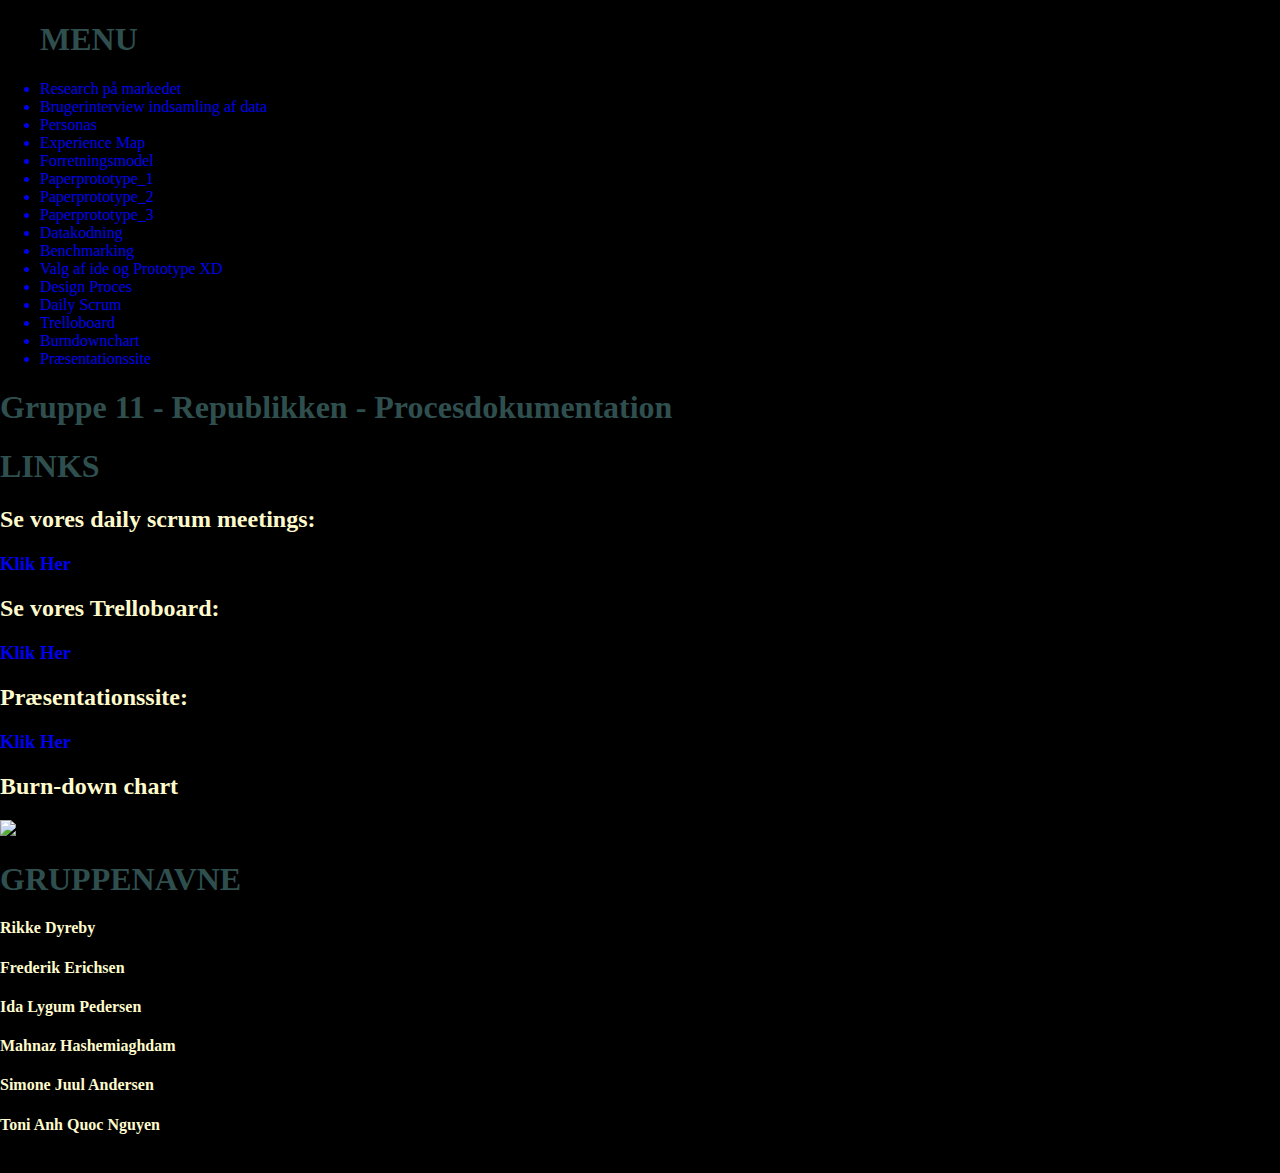
==== index_dokumentationssite.html @ 3d7ff5f9 "HTML - SKELETON & BASIC CSS WITH COMMENTS" ====
<!DOCTYPE html>
<html lang="da">

<head>
    <meta charset="utf-8">
    <meta name="viewport" content="width=device-width, initial-scale=1.0">
    <title>Præsentationssite Republikken</title>
    <link rel="stylesheet" href="republikkenstyle.css">
    <!-- APPLY FONT AND FAV ICON -->
    <!-- HERE -->
    <!-- APPLY FONT AND FAV ICON -->
</head>

<body>

    <!-- DROPDOWN MENU START -->
    <div id="menuToggle">
        <ul id="menu">
            <h1>MENU</h1>

            <a href="#research_markedet">
                <li>Research på markedet</li>
            </a>
            <a href="#brugerinterview">
                <li>Brugerinterview indsamling af data</li>
            </a>
            <a href="#persona">
                <li>Personas</li>
            </a>
            <a href="#experience_map">
                <li>Experience Map</li>
            </a>
            <a href="#forretningsmodel">
                <li>Forretningsmodel</li>
            </a>
            <a href="#paperprototype_1">
                <li>Paperprototype_1</li>
            </a>
            <a href="#paperprototype_2">
                <li>Paperprototype_2</li>
            </a>
            <a href="#paperprototype_3">
                <li>Paperprototype_3</li>
            </a>
            <a href="#datakodning">
                <li>Datakodning</li>
            </a>
            <a href="#benchmarking">
                <li>Benchmarking</li>
            </a>
            <a href="#idevalg">
                <li>Valg af ide og Prototype XD</li>
            </a>
            <a href="#app_design">
                <li>Design Proces</li>
            </a>
            <a href="#links">
                <li>Daily Scrum</li>
            </a>
            <a href="#links">
                <li>Trelloboard</li>
            </a>
            <a href="#links">
                <li>Burndownchart</li>
            </a>
            <a href="#links">
                <li>Præsentationssite</li>
            </a>
        </ul>
    </div>
    <!-- DROPDOWN MENU END -->

    <!-- TITLE START -->
    <div id="overskrift">
        <h1>Gruppe 11 - Republikken - Procesdokumentation</h1>
    </div>
    <!-- TITLE END -->


    <!-- PROBLEMSTILLING & RESEARCH START -->
    <div id="research_markedet"></div>
    <div id="brugerinterview"></div>
    <!-- PROBLEMSTILLING & RESEARCH END -->

    <!-- PERSONAS START -->
    <div id="persona"></div>
    <!-- PERSONAS END -->

    <!-- BRAINSTORM & BUISSNESS MODEL START -->
    <div id="forretningsmodel"></div>
    <div id="experience_map"></div>
    <!-- BRAINSTORM & BUISSNESS MODEL END -->

    <!-- TEST START -->
    <div id="paperprototype_1"></div>
    <div id="paperprototype_2"></div>
    <div id="paperprototype_3"></div>
    <!-- TEST END -->

    <!-- VALG AF IDE START -->
    <div id="idevalg"></div>
    <div id="datakodning"></div>
    <div id="benchmarking"></div>
    <!-- VALG AF IDE END -->

    <!-- DESIGN PROCESS START-->
    <div id="app_design"></div>
    <!-- DESIGN PROCESS END-->

    <!-- LINKS START -->
    <div id="sectionwrapper_links">
        <h1>LINKS</h1>
        <div class="daily_scrum">
            <h2>Se vores daily scrum meetings:</h2>
            <h3><a href="https://www.youtube.com/playlist?list=PL4zIEw1FWk8bDySvEFF8c6mBnzuuMshtC" target="_blank">Klik Her</a></h3>
        </div>
        <div class="trello">
            <h2>Se vores Trelloboard:</h2>
            <h3><a href="https://trello.com/b/l1jS7cYj/virksomhedscase-gruppe-11" target="_blank">Klik Her</a></h3>
        </div>
        <div class="praesentations_site">
            <h2>Præsentationssite:</h2>
            <h3><a href="index.html" target="_blank">Klik Her</a></h3>
        </div>
    </div>
    <div class="burndownchart">
        <h2>Burn-down chart</h2>
        <img src="http://lorempixel.com/200/200/animals">
    </div>
    <!-- LINKS END -->


    <!-- NAVNE START -->
    <h1>GRUPPENAVNE</h1>
    <div id="gruppenavne">
        <h4>Rikke Dyreby</h4>
        <h4>Frederik Erichsen</h4>
        <h4>Ida Lygum Pedersen</h4>
        <h4>Mahnaz Hashemiaghdam</h4>
        <h4>Simone Juul Andersen</h4>
        <h4>Toni Anh Quoc Nguyen</h4>
    </div>
    <!-- NAVNE END -->

</body>
<footer class="footer">Copyright</footer>

</html>
---- republikkenstyle.css ----
/*--------------GENERAL SETTINGS START---------------*/

body {
    margin: 0;
    background-color: black;

}

h1 {
    color: darkslategray;
}

h2,
h4 {
    color: lemonchiffon;
}

a {
    text-decoration: none;
    transition: color 0.3s ease;
}

/*--------------GENERAL SETTINGS END---------------*/

/*--------------BRUGER MENU START---------------*/

/*--------------BRUGER MENU END---------------*/
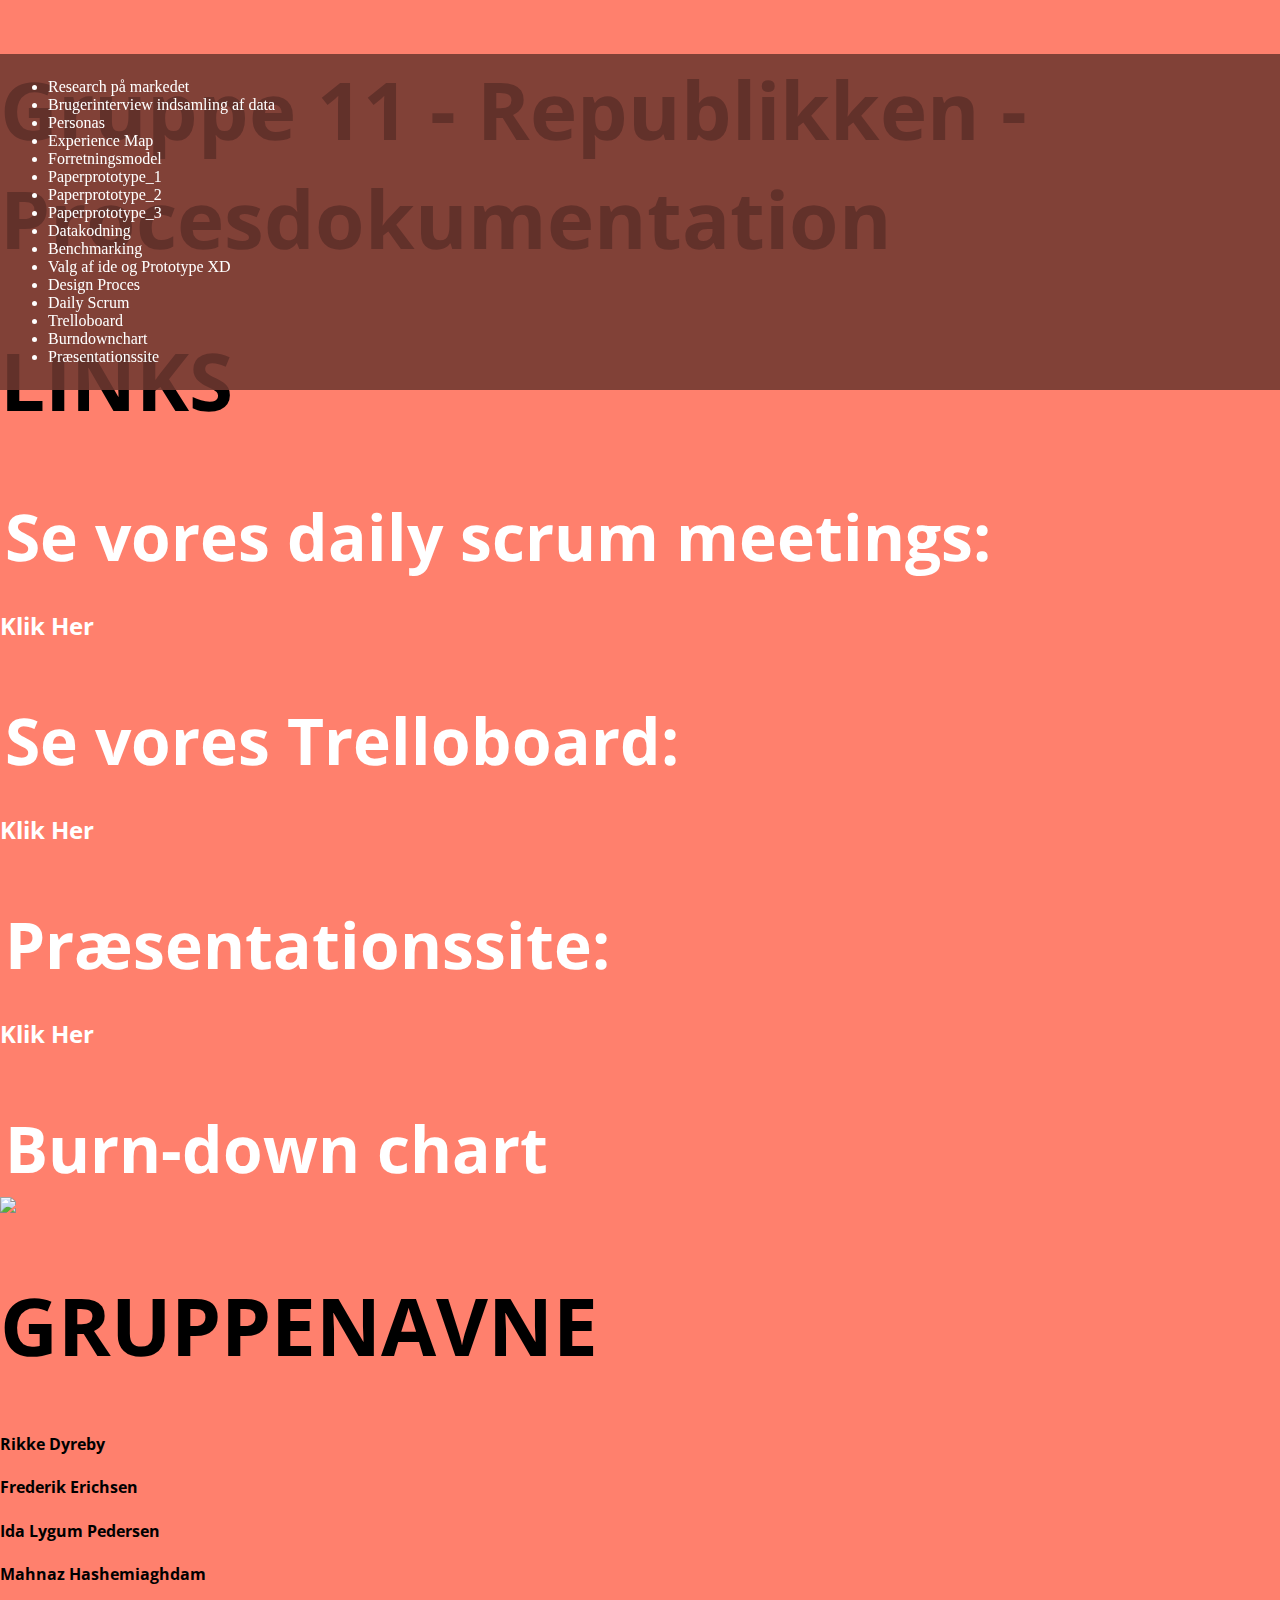
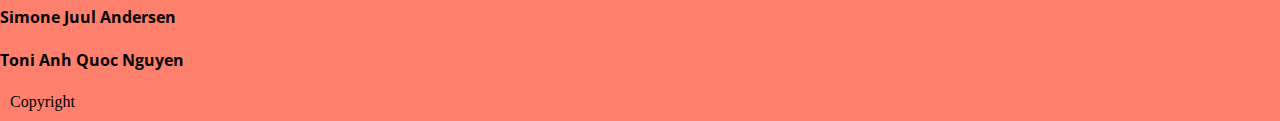
==== commit 5f55693a: "Præsentationssite" ====
--- a/index_dokumentationssite.html
+++ b/index_dokumentationssite.html
@@ -2,22 +2,35 @@
 <html lang="da">
 
 <head>
+    <!-- FONT START -->
+    <link href="https://fonts.googleapis.com/css?family=Open+Sans" rel="stylesheet">
+    <!-- FONT START -->
+
     <meta charset="utf-8">
+    <meta name="robots" content="noindex">
     <meta name="viewport" content="width=device-width, initial-scale=1.0">
-    <title>Præsentationssite Republikken</title>
-    <link rel="stylesheet" href="republikkenstyle.css">
-    <!-- APPLY FONT AND FAV ICON -->
-    <!-- HERE -->
-    <!-- APPLY FONT AND FAV ICON -->
+    <link rel="stylesheet" href="republikkenstyle.css" type="text/css">
+
+    <title>Dokumentationssite Republikken</title>
+
+    <!-- FAVICON START -->
+    <link rel="apple-touch-icon" sizes="180x180" href="/favicon/apple-touch-icon.png">
+    <link rel="icon" type="image/png" sizes="32x32" href="/favicon/favicon-32x32.png">
+    <link rel="icon" type="image/png" sizes="16x16" href="/favicon/favicon-16x16.png">
+    <link rel="manifest" href="/favicon/manifest.json">
+    <link rel="mask-icon" href="/favicon/safari-pinned-tab.svg" color="#5bbad5">
+    <link rel="shortcut icon" href="/favicon/favicon.ico">
+    <meta name="msapplication-config" content="/favicon/browserconfig.xml">
+    <meta name="theme-color" content="#ffffff">
+    <!-- FAVICON SLUT -->
+
 </head>
 
 <body>
-
+   <header id="dok_header">
     <!-- DROPDOWN MENU START -->
     <div id="menuToggle">
         <ul id="menu">
-            <h1>MENU</h1>
-
             <a href="#research_markedet">
                 <li>Research på markedet</li>
             </a>
@@ -68,8 +81,10 @@
             </a>
         </ul>
     </div>
+    </header>
     <!-- DROPDOWN MENU END -->
 
+<div id="dok_style">
     <!-- TITLE START -->
     <div id="overskrift">
         <h1>Gruppe 11 - Republikken - Procesdokumentation</h1>
@@ -141,7 +156,7 @@
         <h4>Toni Anh Quoc Nguyen</h4>
     </div>
     <!-- NAVNE END -->
-
+</div>
 </body>
 <footer class="footer">Copyright</footer>
 
--- a/republikkenstyle.css
+++ b/republikkenstyle.css
@@ -1,27 +1,446 @@
 /*--------------GENERAL SETTINGS START---------------*/
 
+
 body {
+    background-color: #ff806d;
     margin: 0;
-    background-color: black;
-
-}
-
-h1 {
-    color: darkslategray;
-}
-
-h2,
-h4 {
-    color: lemonchiffon;
+    padding: 0;
+}
+
+* {
+    box-sizing: border-box;
+}
+
+
+#needs,
+#approach,
+#benefits,
+#action,
+#competition,
+#site,
+#app,
+#gruppe,
+#pitch{
+    max-width: 1800px;
+    /*KONTROLLERER MAX BREDDE PÅ DINE SECTIONS*/
+    margin: 0 auto;
+    text-align: center;
 }
 
 a {
     text-decoration: none;
-    transition: color 0.3s ease;
+    color: white;
+}
+
+a:hover {
+    color: black;
 }
 
 /*--------------GENERAL SETTINGS END---------------*/
 
+/*-----------------MENU--------------------*/
+
+header {
+    position: fixed;
+    background: rgba(112, 56, 48, 0.88);
+    width: 100vw;
+    padding: .5em;
+    z-index: 100;
+}
+
+header nav {
+    font-family: "Open Sans", sans-serif;
+    font-size: 2.5em;
+    text-align: center;
+    margin: 0 2vw 0 0;
+}
+
+header nav a {
+    text-decoration: none;
+    color: #ff806d;
+    padding-left: 10px;
+    display: block;
+}
+
+header nav a:hover {
+    color: #ffffff;
+    /*en anden farve når musen går henover*/
+}
+
+@media screen and (min-width: 668px) {
+    /*Så bliver menuen på række inden når formaten bliver større end ipad*/
+    header nav a {
+        display: inline-block;
+    }
+}
+
+#eksempler .column_content a{
+    text-decoration: underline;
+    color: #006465;
+}
+#eksempler .column_content a:hover {
+    color: black;
+    /*en anden farve når musen går henover*/
+}
+
+/*---------------------FONTE-----------------------*/
+
+
+h1 {
+    font-family: 'Open Sans', sans-serif;
+    color: black;
+    font-size: 5em;
+}
+
+h2 {
+    font-family: 'Open Sans', sans-serif;
+    color: white;
+    font-size: 4em;
+    margin: 50px 0 0 0;
+    padding: 5px;
+}
+
+h3 {
+    font-family: 'Open Sans', sans-serif;
+    color: black;
+    font-size: 1.5em;
+}
+
+h4 {
+    font-family: 'Open Sans', sans-serif;
+    color: black;
+}
+
+strong {
+    font-family: 'Open Sans', sans-serif;
+    color: black;
+}
+
+p {
+    font-family: 'Open Sans', sans-serif;
+    color: black;
+    font-size: 1rem;
+}
+
+footer {
+    margin: 10px;
+}
+
+
+/*------------SPLASH---------------*/
+
+#splash {
+    width: 100vw;
+    height: 167.2vw;
+    background-image:url(new_media/desktop.png);
+    background-size: cover;
+}
+
+#splash img {
+    width: 100%;
+}
+
+
+/*--------------MEDIA QUERIES-------------*/
+
+@media screen and (min-width: 1025px) and (orientation:landscape) {
+    #splash {
+        height: 56.3vw;
+        background-image:url(new_media/desktop.png);
+    }
+    #splash img {
+        width: 100%;
+    }
+    nav {
+        font-size: 2em;
+    }
+}
+
+/*--------------------app--------------------*/
+
+#app {
+    background-color: #ffd1c1;
+    height: 900px;
+}
+
+#app img {
+    width: 22vw;
+}
+#app video {
+    width: 17vw;
+}
+
+#app .sectionwrapper {
+    display: flex;
+    flex-wrap: wrap;
+}
+
+#app .text_app {
+    flex-grow: 1;
+    width: 50vw;
+    flex-basis: 300px;
+    margin: 5px;
+    padding: 5px;
+}
+
+#app .video_app {
+    flex-grow: 1;
+    padding: 0 4vw;
+    flex-basis: 300px;
+    position: relative;
+}
+
+.iphone {
+    position: absolute;
+    z-index: 20;
+}
+
+.video {
+   position: absolute;
+    top: 5.2vw;
+    left: 6.5vw;
+}
+/*-------------------needs----------------------*/
+
+#needs {
+    background-color:#ffd1c1;
+}
+
+#needs .sectionwrapper {
+    display: flex;
+    flex-wrap: wrap;
+}
+
+#needs .column {
+    flex-grow: 1;
+    flex-basis: 300px;
+}
+
+#needs img {
+    width: 200px;
+}
+
+/*----------------approach----------------*/
+
+#approach {
+    background-color: #ffd1c1;
+}
+
+#approach .sectionwrapper {
+    display: flex;
+    flex-wrap: wrap;
+}
+
+
+#approach .column_wide {
+    flex-grow: 1;
+    flex-basis: 300px;
+}
+
+#approach .column_narrow {
+    flex-grow: 1;
+    flex-basis: 300px;
+    /*padding: 50px;
+    margin: 5px;*/
+}
+
+/*---------------benefits------------------*/
+
+#benefits {
+    background-color:#ffd1c1;
+}
+
+#benefits img {
+    width: 100%;
+    align-self: flex-end;
+}
+
+#benefits .sectionwrapper {
+    display: flex;
+    flex-wrap: wrap;
+}
+
+#benefits .column_wide {
+    flex-grow: 1;
+    flex-basis: 300px;
+    margin: 5px;
+    padding: 5px;
+    height: auto;
+}
+
+#benefits .column_narrow {
+    flex-grow: 1;
+    flex-basis: 300px;
+    margin: 5px;
+    padding: 5px;
+    height: auto;
+}
+
+
+/*--------------------competition--------------------*/
+
+#competition {
+    background-color:#ffd1c1;
+}
+
+#competition .sectionwrapper {
+    display: flex;
+    flex-wrap: wrap;
+}
+
+#competition .content {
+    flex-grow: 1;
+    flex-basis: 300px;
+    margin: 5px;
+    padding: 5px;
+}
+
+/*--------------------action--------------------*/
+
+#action {
+    background-color: #ffd1c1;
+}
+
+#action .sectionwrapper {
+    display: flex;
+    flex-wrap: wrap;
+}
+
+#action .content{
+    flex-grow: 1;
+    flex-basis: 300px;
+}
+
+/*--------------------site--------------------*/
+
+#site {
+    background-color: #ffd1c1;
+}
+
+#site .sectionwrapper {
+    display: flex;
+    flex-wrap: wrap;
+}
+
+/*--------------------action--------------------*/
+
+#gruppe {
+    background-color: #ffd1c1;
+    margin: 0 auto;
+}
+#gruppe img {
+    width: 8vw;
+}
+
+.navn {
+    padding: .5vw 3vw 3vw 3vw;
+    text-align: center;
+}
+
+#gruppe .sectionwrapper {
+    display: flex;
+    flex-wrap: wrap;
+
+}
+
+/*--------------------Pitch--------------------*/
+
+#pitch {
+    background-color: #ffd1c1;
+    margin: 0 auto;
+    text-align: center;
+}
+
+#pitch .sectionwrapper {
+    display: flex;
+    flex-wrap: wrap;
+}
+
+
 /*--------------BRUGER MENU START---------------*/
 
+/* EXAMPLE OF HOW A TOP MENU COULD LOOK*/
+/*
+#dok_header {
+    position: fixed;
+    /*** Ligger fast på skærmen når man scroller! ***/
+    /*** gradient på "ultimate css gradient generator***//*
+    background: linear-gradient(to left, rgba(0, 0, 0, 0.65) 0%, rgba(0, 0, 0, 0) 60%);
+    width: 105%;
+}
+
+#dok_header #dok_nav {
+    /*** man har derved defineret KUN headerens nav***/
+  /* font-family: 'Baloo Tammudu', cursive;
+    text-align: right;
+    margin: 0 5vw 0 0;
+    word-spacing: 1vw;
+}
+
+.navbar {
+
+    width: 100%;
+    overflow: hidden;
+    background-color: #333;
+    font-family: Arial;
+}
+
+.navbar a {
+
+    float: left;
+    font-size: 16px;
+    color: white;
+    text-align: center;
+    padding: 14px 16px;
+    text-decoration: none;
+}
+
+.dropdown {
+
+    float: left;
+    overflow: hidden;
+}
+
+.dropdown .dropbtn {
+    font-size: 16px;
+    border: none;
+    outline: none;
+    color: white;
+    padding: 14px 16px;
+    background-color: inherit;
+}
+
+.navbar a:hover,
+.dropdown:hover .dropbtn {
+    background-color: red;
+}
+
+.dropdown-content {
+    display: none;
+    position: absolute;
+    background-color: #f9f9f9;
+    min-width: 160px;
+    box-shadow: 0px 8px 16px 0px rgba(0, 0, 0, 0.2);
+    z-index: 1;
+}
+
+.dropdown-content a {
+    float: none;
+    color: black;
+    padding: 12px 16px;
+    text-decoration: none;
+    display: block;
+    text-align: left;
+}
+
+.dropdown-content a:hover {
+    background-color: #ddd;
+}
+
+.dropdown:hover .dropdown-content {
+    display: block;
+}
+
+/* EXAMPLE OF HOW A TOP MENU COULD LOOK*/
+
 /*--------------BRUGER MENU END---------------*/
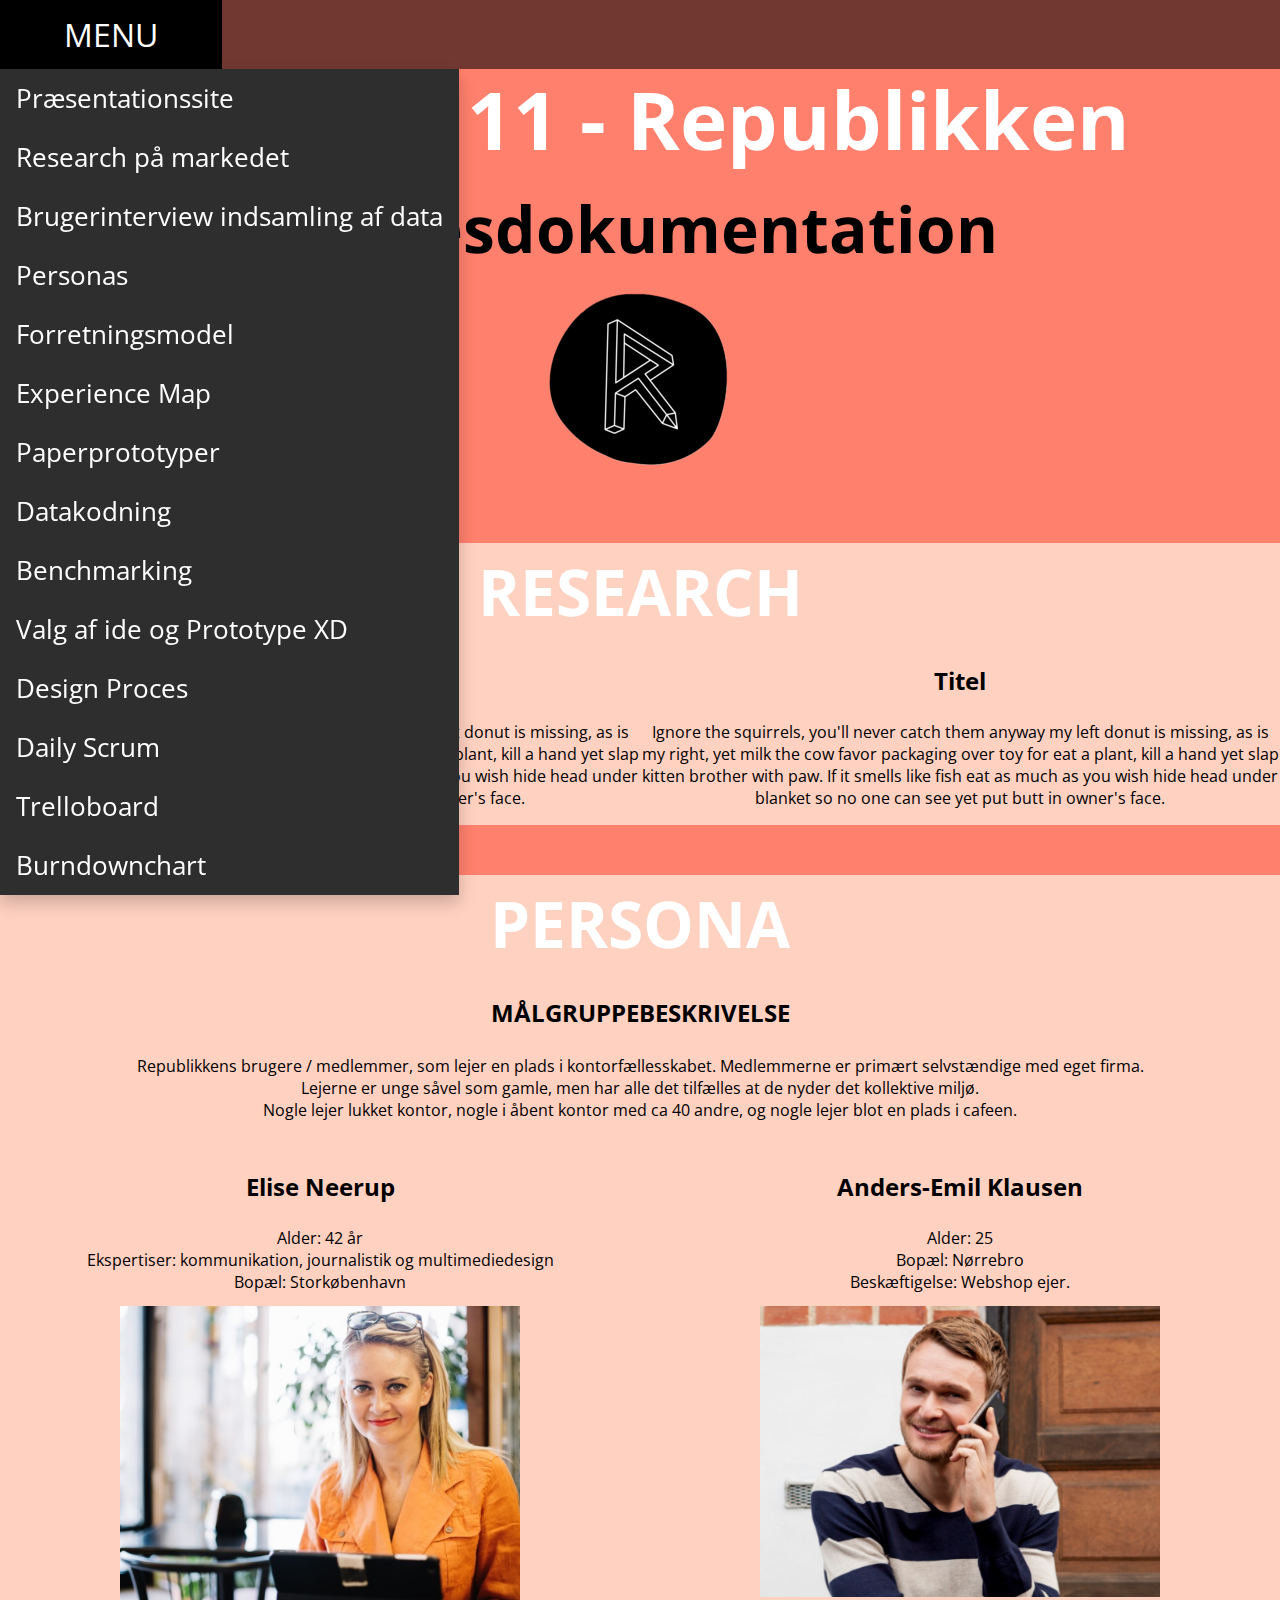
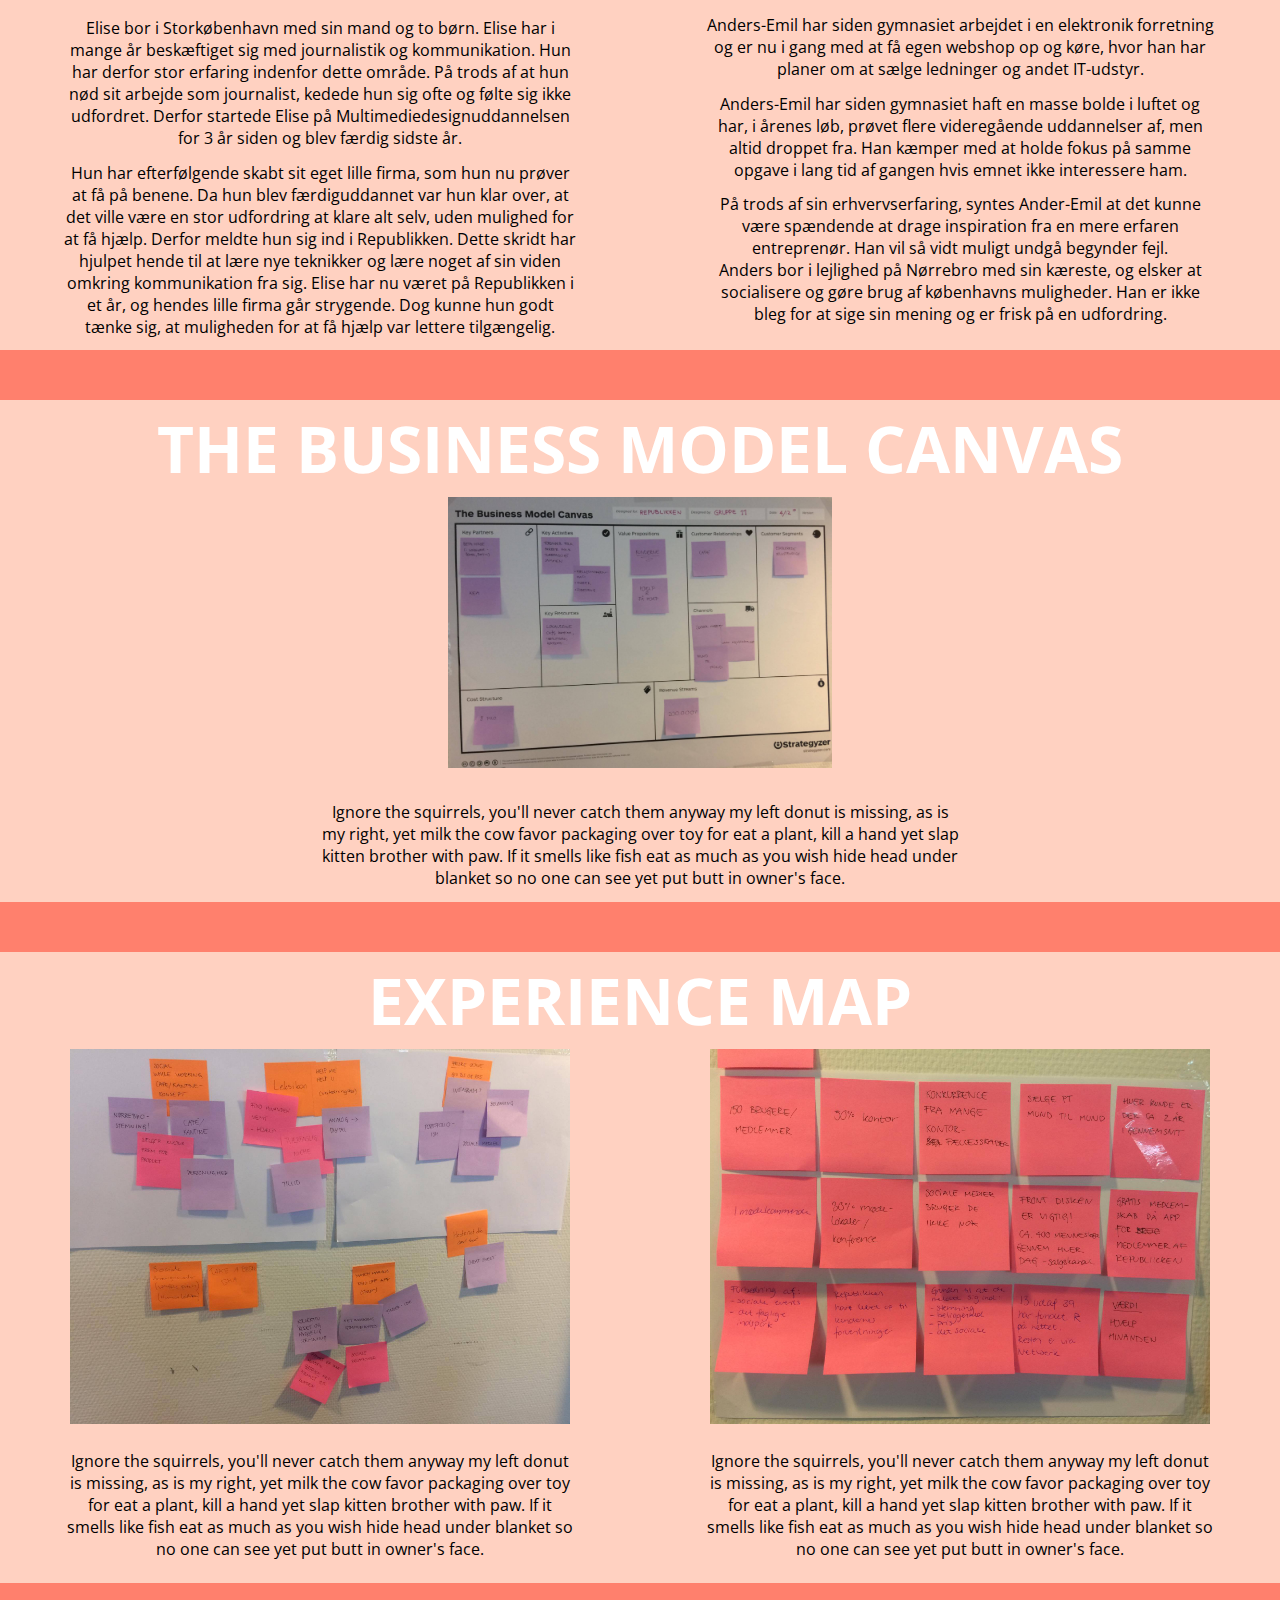
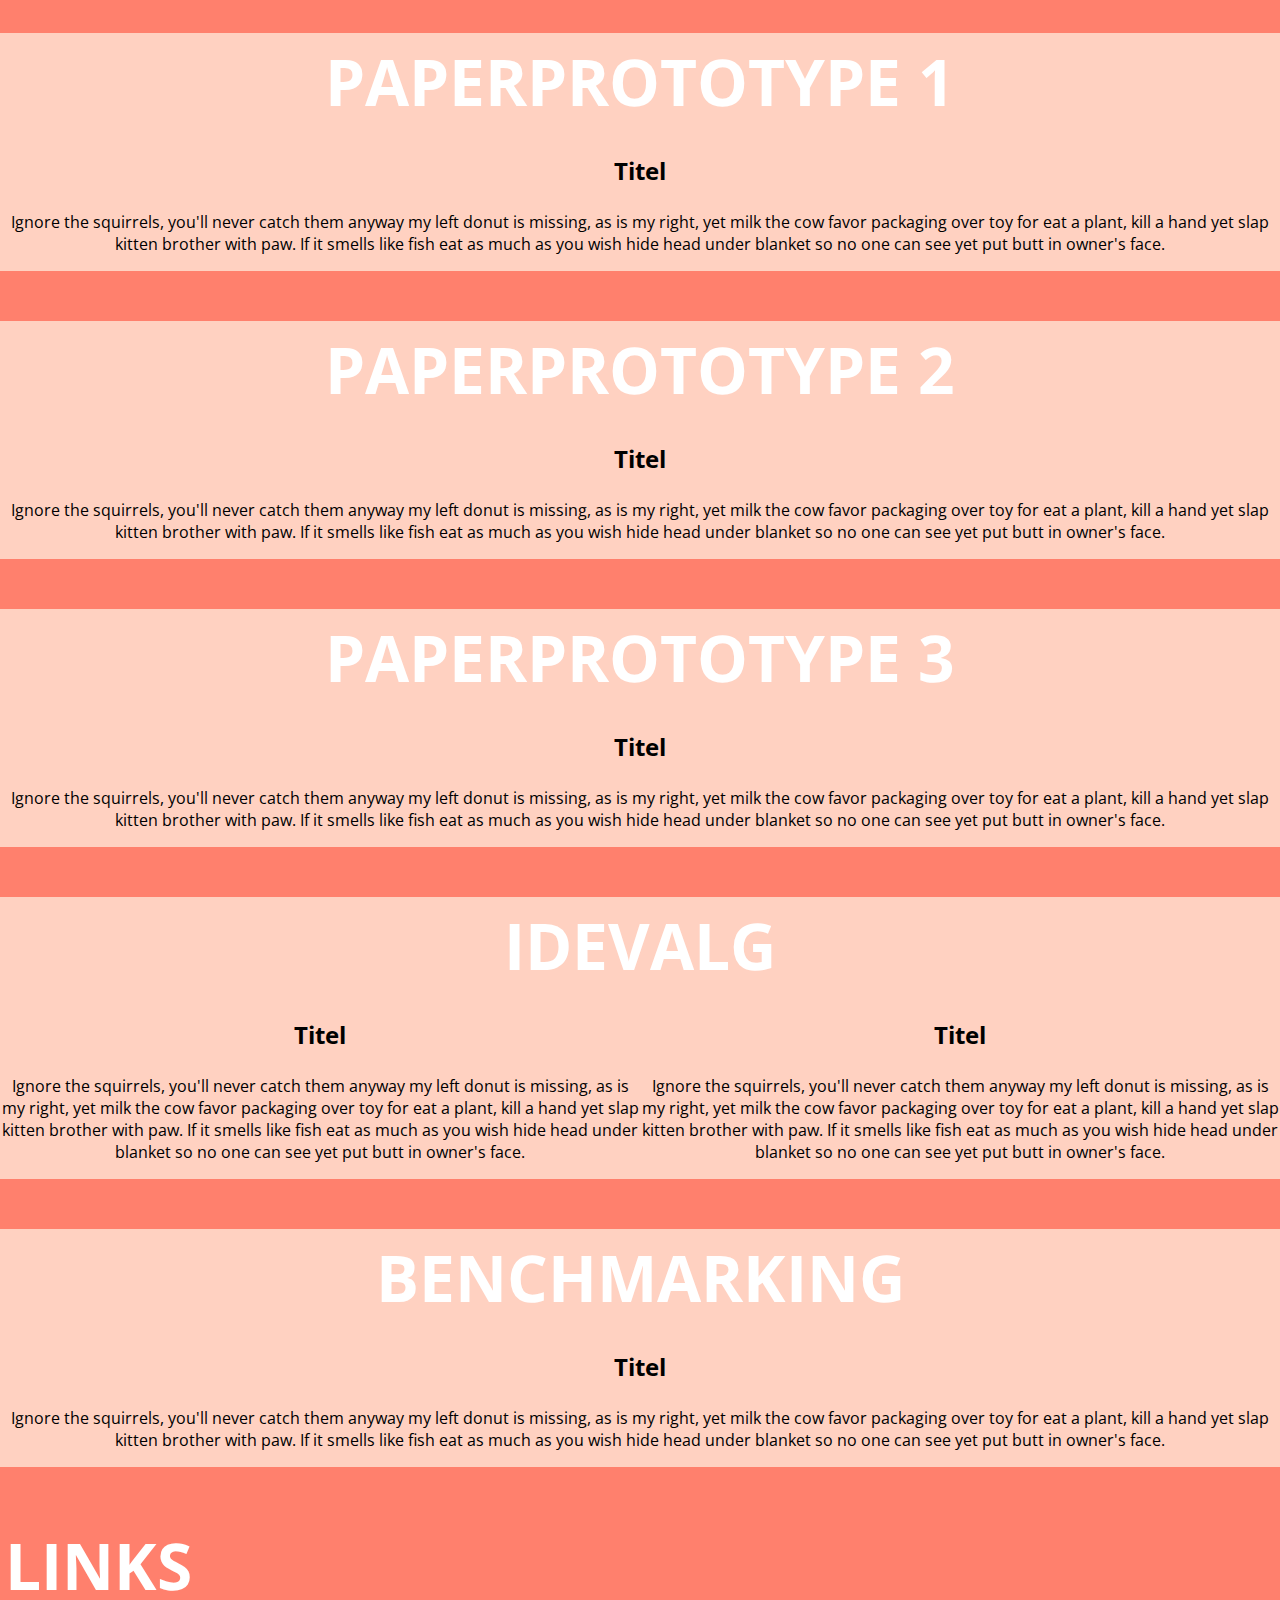
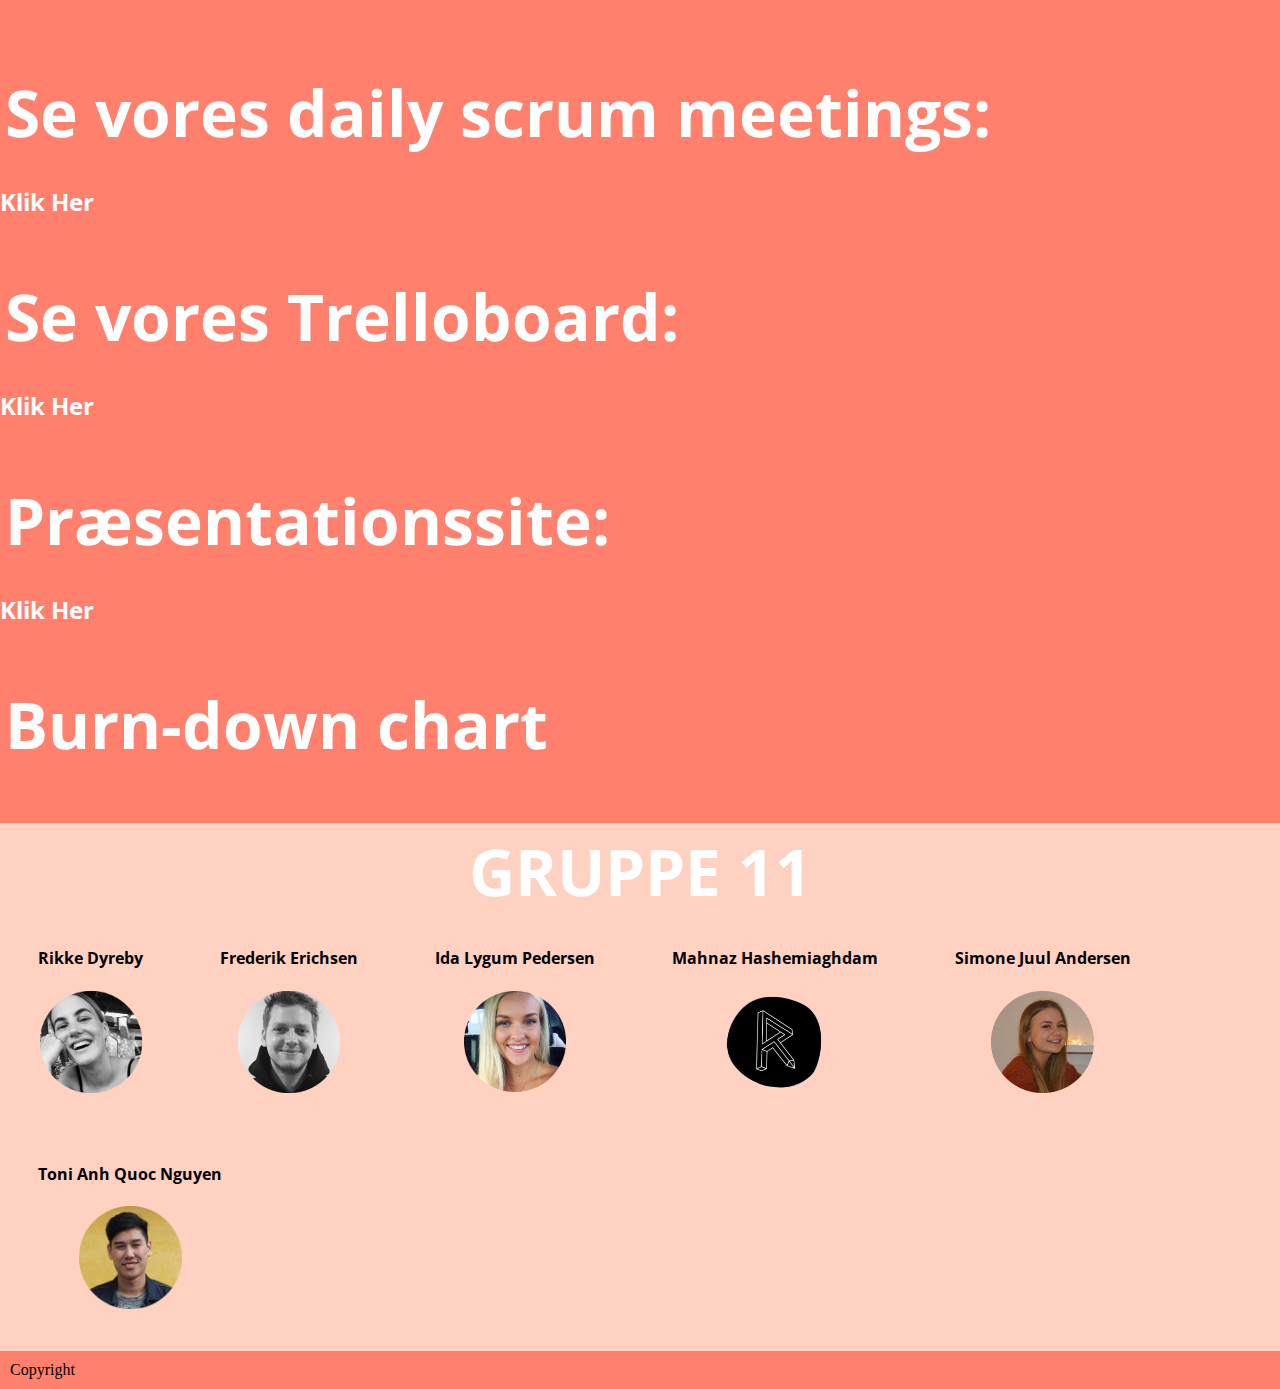
==== commit 3cdcda4b: "dokumentationssite" ====
--- a/index_dokumentationssite.html
+++ b/index_dokumentationssite.html
@@ -27,95 +27,174 @@
 </head>
 
 <body>
-   <header id="dok_header">
-    <!-- DROPDOWN MENU START -->
-    <div id="menuToggle">
-        <ul id="menu">
-            <a href="#research_markedet">
-                <li>Research på markedet</li>
-            </a>
-            <a href="#brugerinterview">
-                <li>Brugerinterview indsamling af data</li>
-            </a>
-            <a href="#persona">
-                <li>Personas</li>
-            </a>
-            <a href="#experience_map">
-                <li>Experience Map</li>
-            </a>
-            <a href="#forretningsmodel">
-                <li>Forretningsmodel</li>
-            </a>
-            <a href="#paperprototype_1">
-                <li>Paperprototype_1</li>
-            </a>
-            <a href="#paperprototype_2">
-                <li>Paperprototype_2</li>
-            </a>
-            <a href="#paperprototype_3">
-                <li>Paperprototype_3</li>
-            </a>
-            <a href="#datakodning">
-                <li>Datakodning</li>
-            </a>
-            <a href="#benchmarking">
-                <li>Benchmarking</li>
-            </a>
-            <a href="#idevalg">
-                <li>Valg af ide og Prototype XD</li>
-            </a>
-            <a href="#app_design">
-                <li>Design Proces</li>
-            </a>
-            <a href="#links">
-                <li>Daily Scrum</li>
-            </a>
-            <a href="#links">
-                <li>Trelloboard</li>
-            </a>
-            <a href="#links">
-                <li>Burndownchart</li>
-            </a>
-            <a href="#links">
-                <li>Præsentationssite</li>
-            </a>
-        </ul>
-    </div>
+    <header id="dok_header">
+        <!-- DROPDOWN MENU START -->
+        <div class="dropdown">
+            <button class="dropbtn">MENU</button>
+            <nav class="dropdown-content">
+                <a href="index.html">Præsentationssite</a>
+                <a href="#research_markedet">Research på markedet</a>
+                <a href="#brugerinterview">Brugerinterview indsamling af data</a>
+                <a href="#persona">Personas</a>
+                <a href="#forretningsmodel">Forretningsmodel</a>
+                <a href="#experience_map">Experience Map</a>
+                <a href="#paperprototype_1">Paperprototyper</a>
+                <a href="#datakodning">Datakodning</a>
+                <a href="#benchmarking">Benchmarking</a>
+                <a href="#idevalg">Valg af ide og Prototype XD</a>
+                <a href="#app_design">Design Proces</a>
+                <a href="#links">Daily Scrum</a>
+                <a href="#links">Trelloboard</a>
+                <a href="#links">Burndownchart</a>
+            </nav>
+        </div>
     </header>
     <!-- DROPDOWN MENU END -->
 
-<div id="dok_style">
-    <!-- TITLE START -->
-    <div id="overskrift">
-        <h1>Gruppe 11 - Republikken - Procesdokumentation</h1>
-    </div>
-    <!-- TITLE END -->
-
-
-    <!-- PROBLEMSTILLING & RESEARCH START -->
-    <div id="research_markedet"></div>
-    <div id="brugerinterview"></div>
-    <!-- PROBLEMSTILLING & RESEARCH END -->
-
-    <!-- PERSONAS START -->
-    <div id="persona"></div>
-    <!-- PERSONAS END -->
-
-    <!-- BRAINSTORM & BUISSNESS MODEL START -->
-    <div id="forretningsmodel"></div>
-    <div id="experience_map"></div>
-    <!-- BRAINSTORM & BUISSNESS MODEL END -->
-
-    <!-- TEST START -->
-    <div id="paperprototype_1"></div>
-    <div id="paperprototype_2"></div>
-    <div id="paperprototype_3"></div>
+    <div id="dok_style">
+        <!-- TITLE START -->
+        <div id="overskrift">
+            <h1>Gruppe 11 - Republikken</h1>
+            <h2>Procesdokumentation</h2>
+            <img src="new_media/favicon/android-chrome-192x192.png" alt="ikon">
+        </div>
+        <!-- TITLE END -->
+
+
+        <!-- PROBLEMSTILLING & RESEARCH START -->
+        <div id="research_markedet">
+            <h2>RESEARCH</h2>
+            <div class="sectionwrapper">
+                <div class="column">
+                    <h3>Titel</h3>
+                    <p>Ignore the squirrels, you'll never catch them anyway my left donut is missing, as is my right, yet milk the cow favor packaging over toy for eat a plant, kill a hand yet slap kitten brother with paw. If it smells like fish eat as much as you wish hide head under blanket so no one can see yet put butt in owner's face.</p>
+                </div>
+                <div class="column">
+                    <h3>Titel</h3>
+                    <p>Ignore the squirrels, you'll never catch them anyway my left donut is missing, as is my right, yet milk the cow favor packaging over toy for eat a plant, kill a hand yet slap kitten brother with paw. If it smells like fish eat as much as you wish hide head under blanket so no one can see yet put butt in owner's face.</p>
+                </div>
+            </div>
+        </div>
+        <!-- PROBLEMSTILLING & RESEARCH END -->
+
+        <!-- PERSONAS START -->
+        <div id="persona">
+            <h2>PERSONA</h2>
+            <div class="column">
+                <h3>MÅLGRUPPEBESKRIVELSE</h3>
+                <p>Republikkens brugere / medlemmer, som lejer en plads i kontorfællesskabet. Medlemmerne er primært selvstændige med eget firma. <br> Lejerne er unge såvel som gamle, men har alle det tilfælles at de nyder det kollektive miljø. <br> Nogle lejer lukket kontor, nogle i åbent kontor med ca 40 andre, og nogle lejer blot en plads i cafeen.
+                </p>
+            </div>
+            <div class="sectionwrapper">
+                <div class="column">
+                    <h3>Elise Neerup</h3>
+                    <p>Alder: 42 år<br> Ekspertiser: kommunikation, journalistik og multimediedesign<br> Bopæl: Storkøbenhavn
+                    </p>
+
+                    <img src="new_media/persona1.png" alt="persona 1">
+
+                    <p>Elise bor i Storkøbenhavn med sin mand og to børn. Elise har i mange år beskæftiget sig med journalistik og kommunikation. Hun har derfor stor erfaring indenfor dette område. På trods af at hun nød sit arbejde som journalist, kedede hun sig ofte og følte sig ikke udfordret. Derfor startede Elise på Multimediedesignuddannelsen for 3 år siden og blev færdig sidste år.</p> <p>Hun har efterfølgende skabt sit eget lille firma, som hun nu prøver at få på benene. Da hun blev færdiguddannet var hun klar over, at det ville være en stor udfordring at klare alt selv, uden mulighed for at få hjælp. Derfor meldte hun sig ind i Republikken. Dette skridt har hjulpet hende til at lære nye teknikker og lære noget af sin viden omkring kommunikation fra sig. Elise har nu været på Republikken i et år, og hendes lille firma går strygende. Dog kunne hun godt tænke sig, at muligheden for at få hjælp var lettere tilgængelig.
+                    </p>
+                </div>
+                <div class="column">
+                    <h3>Anders-Emil Klausen</h3>
+
+                    <p>Alder: 25 <br>
+Bopæl: Nørrebro<br>
+Beskæftigelse: Webshop ejer.
+</p>
+
+                     <img src="new_media/persona2.png">
+
+                    <p>Anders-Emil har siden gymnasiet arbejdet i en elektronik forretning og er nu i gang med at få egen webshop op og køre, hvor han har planer om at sælge ledninger og andet IT-udstyr.</p>
+
+<p>Anders-Emil har siden gymnasiet haft en masse bolde i luftet og har, i årenes løb, prøvet flere videregående uddannelser af, men altid droppet fra. Han kæmper med at holde fokus på samme opgave i lang tid af gangen hvis emnet ikke interessere ham.</p>
+
+<p>På trods af sin erhvervserfaring, syntes Ander-Emil at det kunne være spændende at drage inspiration fra en mere erfaren entreprenør. Han vil så vidt muligt undgå begynder fejl. <br>
+Anders bor i lejlighed på Nørrebro med sin kæreste, og elsker at socialisere og gøre brug af københavns muligheder. Han er ikke bleg for at sige sin mening og er frisk på en udfordring.
+</p>
+                </div>
+            </div>
+        </div>
+        <!-- PERSONAS END -->
+
+        <!-- BRAINSTORM & BUISSNESS MODEL START -->
+        <div id="forretningsmodel">
+            <h2>THE BUSINESS MODEL CANVAS</h2>
+            <div id="content">
+                <img src="new_media/process_img/virksomhedsmap.jpg" alt="The business model canvas">
+                <p>Ignore the squirrels, you'll never catch them anyway my left donut is missing, as is my right, yet milk the cow favor packaging over toy for eat a plant, kill a hand yet slap kitten brother with paw. If it smells like fish eat as much as you wish hide head under blanket so no one can see yet put butt in owner's face.</p>
+            </div>
+        </div>
+        <div id="experience_map">
+            <h2>EXPERIENCE MAP</h2>
+            <div class="sectionwrapper">
+                <div class="column">
+                    <img src="new_media/process_img/experiencemap.jpg" alt="experience map">
+                    <p>Ignore the squirrels, you'll never catch them anyway my left donut is missing, as is my right, yet milk the cow favor packaging over toy for eat a plant, kill a hand yet slap kitten brother with paw. If it smells like fish eat as much as you wish hide head under blanket so no one can see yet put butt in owner's face.</p>
+                </div>
+                <div class="column">
+                    <img src="new_media/process_img/expenriencemap2.jpg" alt="experience map">
+                    <p>Ignore the squirrels, you'll never catch them anyway my left donut is missing, as is my right, yet milk the cow favor packaging over toy for eat a plant, kill a hand yet slap kitten brother with paw. If it smells like fish eat as much as you wish hide head under blanket so no one can see yet put butt in owner's face.</p>
+                </div>
+            </div>
+        </div>
+        <!-- BRAINSTORM & BUISSNESS MODEL END -->
+
+        <!-- TEST START -->
+        <div id="paperprototype_1">
+            <h2>PAPERPROTOTYPE 1</h2>
+            <div class="sectionwrapper">
+                <div class="column">
+                    <h3>Titel</h3>
+                    <p>Ignore the squirrels, you'll never catch them anyway my left donut is missing, as is my right, yet milk the cow favor packaging over toy for eat a plant, kill a hand yet slap kitten brother with paw. If it smells like fish eat as much as you wish hide head under blanket so no one can see yet put butt in owner's face.</p>
+                </div>
+            </div>
+        </div>
+    </div>
+    <div id="paperprototype_2">
+        <h2>PAPERPROTOTYPE 2</h2>
+        <div class="sectionwrapper">
+            <div class="column">
+                <h3>Titel</h3>
+                <p>Ignore the squirrels, you'll never catch them anyway my left donut is missing, as is my right, yet milk the cow favor packaging over toy for eat a plant, kill a hand yet slap kitten brother with paw. If it smells like fish eat as much as you wish hide head under blanket so no one can see yet put butt in owner's face.</p>
+            </div>
+        </div>
+    </div>
+    <div id="paperprototype_3">
+        <h2>PAPERPROTOTYPE 3</h2>
+        <div class="sectionwrapper">
+            <div class="column">
+                <h3>Titel</h3>
+                <p>Ignore the squirrels, you'll never catch them anyway my left donut is missing, as is my right, yet milk the cow favor packaging over toy for eat a plant, kill a hand yet slap kitten brother with paw. If it smells like fish eat as much as you wish hide head under blanket so no one can see yet put butt in owner's face.</p>
+            </div>
+        </div>
+    </div>
     <!-- TEST END -->
 
     <!-- VALG AF IDE START -->
-    <div id="idevalg"></div>
-    <div id="datakodning"></div>
-    <div id="benchmarking"></div>
+    <div id="idevalg">
+        <h2>IDEVALG</h2>
+        <div class="sectionwrapper">
+            <div class="column">
+                <h3>Titel</h3>
+                <p>Ignore the squirrels, you'll never catch them anyway my left donut is missing, as is my right, yet milk the cow favor packaging over toy for eat a plant, kill a hand yet slap kitten brother with paw. If it smells like fish eat as much as you wish hide head under blanket so no one can see yet put butt in owner's face.</p>
+            </div>
+            <div class="column">
+                <h3>Titel</h3>
+                <p>Ignore the squirrels, you'll never catch them anyway my left donut is missing, as is my right, yet milk the cow favor packaging over toy for eat a plant, kill a hand yet slap kitten brother with paw. If it smells like fish eat as much as you wish hide head under blanket so no one can see yet put butt in owner's face.</p>
+            </div>
+        </div>
+    </div>
+    <div id="benchmarking">
+        <h2>BENCHMARKING</h2>
+        <div class="sectionwrapper">
+            <div class="column">
+                <h3>Titel</h3>
+                <p>Ignore the squirrels, you'll never catch them anyway my left donut is missing, as is my right, yet milk the cow favor packaging over toy for eat a plant, kill a hand yet slap kitten brother with paw. If it smells like fish eat as much as you wish hide head under blanket so no one can see yet put butt in owner's face.</p>
+            </div>
+        </div>
+    </div>
     <!-- VALG AF IDE END -->
 
     <!-- DESIGN PROCESS START-->
@@ -124,7 +203,7 @@
 
     <!-- LINKS START -->
     <div id="sectionwrapper_links">
-        <h1>LINKS</h1>
+        <h2>LINKS</h2>
         <div class="daily_scrum">
             <h2>Se vores daily scrum meetings:</h2>
             <h3><a href="https://www.youtube.com/playlist?list=PL4zIEw1FWk8bDySvEFF8c6mBnzuuMshtC" target="_blank">Klik Her</a></h3>
@@ -140,23 +219,42 @@
     </div>
     <div class="burndownchart">
         <h2>Burn-down chart</h2>
-        <img src="http://lorempixel.com/200/200/animals">
     </div>
     <!-- LINKS END -->
 
 
     <!-- NAVNE START -->
-    <h1>GRUPPENAVNE</h1>
-    <div id="gruppenavne">
-        <h4>Rikke Dyreby</h4>
-        <h4>Frederik Erichsen</h4>
-        <h4>Ida Lygum Pedersen</h4>
-        <h4>Mahnaz Hashemiaghdam</h4>
-        <h4>Simone Juul Andersen</h4>
-        <h4>Toni Anh Quoc Nguyen</h4>
-    </div>
+    <section id="gruppe">
+        <h2>GRUPPE 11</h2>
+        <div class="sectionwrapper">
+            <div class="navn">
+                <h4>Rikke Dyreby</h4>
+                <img src="new_media/rikke.png" new_media/rikke.png alt="Rikke Dyreby">
+            </div>
+            <div class="navn">
+                <h4>Frederik Erichsen</h4>
+                <img src="new_media/frederik.png" alt="Frederik Erichsen">
+            </div>
+            <div class="navn">
+                <h4>Ida Lygum Pedersen</h4>
+                <img src="new_media/ida.png" alt="Ida Lygum Pedersen">
+            </div>
+            <div class="navn">
+                <h4>Mahnaz Hashemiaghdam</h4>
+                <img src="new_media/favicon/android-chrome-192x192.png" alt="Mahnaz Hashemiaghdam">
+            </div>
+            <div class="navn">
+                <h4>Simone Juul Andersen</h4>
+                <img src="new_media/simone.png" alt="Simone Juul Andersen">
+            </div>
+            <div class="navn">
+                <h4>Toni Anh Quoc Nguyen</h4>
+                <img src="new_media/toni.png" alt="Toni Anh Quoc Nguyen">
+            </div>
+        </div>
+    </section>
     <!-- NAVNE END -->
-</div>
+
 </body>
 <footer class="footer">Copyright</footer>
 
--- a/republikkenstyle.css
+++ b/republikkenstyle.css
@@ -40,7 +40,7 @@
 
 /*-----------------MENU--------------------*/
 
-header {
+.pres_header {
     position: fixed;
     background: rgba(112, 56, 48, 0.88);
     width: 100vw;
@@ -48,28 +48,28 @@
     z-index: 100;
 }
 
-header nav {
+.pres_header nav {
     font-family: "Open Sans", sans-serif;
     font-size: 2.5em;
     text-align: center;
     margin: 0 2vw 0 0;
 }
 
-header nav a {
+.pres_header nav a {
     text-decoration: none;
     color: #ff806d;
     padding-left: 10px;
     display: block;
 }
 
-header nav a:hover {
+.pres_header nav a:hover {
     color: #ffffff;
     /*en anden farve når musen går henover*/
 }
 
 @media screen and (min-width: 668px) {
     /*Så bliver menuen på række inden når formaten bliver større end ipad*/
-    header nav a {
+    .pres_header nav a {
         display: inline-block;
     }
 }
@@ -357,90 +357,369 @@
 }
 
 
-/*--------------BRUGER MENU START---------------*/
-
-/* EXAMPLE OF HOW A TOP MENU COULD LOOK*/
-/*
-#dok_header {
+
+
+
+
+
+
+/*!!!!!!!!!!!!!!!!!DOKUMENTATIONSSITE!!!!!!!!!!!!!!!!!!!*/
+
+
+
+
+
+
+/*--------------DROPDOWN MENU---------------*/
+
+
+.dropbtn {
+    background-color: black;
+    color: white;
+    padding: 1% 5%;
+    font-size: 2em;
+    border: none;
+    cursor: pointer;
+    position: relative;
+    font-family: 'Open Sans', sans-serif;
+
+}
+
+.dropdown {
     position: fixed;
-    /*** Ligger fast på skærmen når man scroller! ***/
-    /*** gradient på "ultimate css gradient generator***//*
-    background: linear-gradient(to left, rgba(0, 0, 0, 0.65) 0%, rgba(0, 0, 0, 0) 60%);
-    width: 105%;
-}
-
-#dok_header #dok_nav {
-    /*** man har derved defineret KUN headerens nav***/
-  /* font-family: 'Baloo Tammudu', cursive;
-    text-align: right;
-    margin: 0 5vw 0 0;
-    word-spacing: 1vw;
-}
-
-.navbar {
-
-    width: 100%;
-    overflow: hidden;
-    background-color: #333;
-    font-family: Arial;
-}
-
-.navbar a {
-
-    float: left;
-    font-size: 16px;
-    color: white;
-    text-align: center;
-    padding: 14px 16px;
-    text-decoration: none;
-}
-
-.dropdown {
-
-    float: left;
-    overflow: hidden;
-}
-
-.dropdown .dropbtn {
-    font-size: 16px;
-    border: none;
-    outline: none;
-    color: white;
-    padding: 14px 16px;
-    background-color: inherit;
-}
-
-.navbar a:hover,
-.dropdown:hover .dropbtn {
-    background-color: red;
+    top: 0;
+    display:inline-block;
+    width: 100vw;
+    background-color: rgba(0, 0, 0, 0.56);
+    padding: 0;
+    margin: 0;
 }
 
 .dropdown-content {
     display: none;
     position: absolute;
-    background-color: #f9f9f9;
+    background-color: #2e2e2e;
     min-width: 160px;
-    box-shadow: 0px 8px 16px 0px rgba(0, 0, 0, 0.2);
+    box-shadow: 0px 8px 16px 0px rgba(0,0,0,0.2);
     z-index: 1;
 }
 
 .dropdown-content a {
-    float: none;
-    color: black;
+    color: white;
     padding: 12px 16px;
     text-decoration: none;
     display: block;
-    text-align: left;
-}
-
-.dropdown-content a:hover {
-    background-color: #ddd;
-}
+    font-family: 'Open Sans', sans-serif;
+    font-size: .8em;
+}
+
+.dropdown-content a:hover {background-color: #000000}
 
 .dropdown:hover .dropdown-content {
     display: block;
 }
 
 /* EXAMPLE OF HOW A TOP MENU COULD LOOK*/
-
-/*--------------BRUGER MENU END---------------*/
+.dropdown:hover .dropbtn {
+    background-color: black;
+}
+
+
+/*--------------DROPDOWN MENU SLUT---------------*/
+
+#overskrift,
+#research_markedet,
+#brugerinterview,
+#persona,
+#experience_map,
+#forretningsmodel,
+#paperprototype_1,
+#paperprototype_2,
+#paperprototype_3,
+#datakodning,
+#benchmarking,
+#idevalg,
+#app_design
+{
+    max-width: 1800px;
+    /*KONTROLLERER MAX BREDDE PÅ DINE SECTIONS*/
+    margin: 0 auto;
+    text-align: center;
+}
+
+#overskrift
+{
+    margin: 5%;
+
+    text-align: center;
+}
+
+#overskrift img
+{
+    margin: 0;
+}
+
+#overskrift h1
+{
+    color: white;
+    padding: 0;
+    margin: 0;
+}
+#overskrift h2
+{
+    color: black;
+    padding: 1% 0;
+    margin: 0;
+}
+
+
+/*--------------RESEARCH START---------------*/
+
+#research_markedet {
+    background-color: #ffd1c1;
+}
+
+#research_markedet .sectionwrapper {
+    display: flex;
+    flex-wrap: wrap;
+}
+
+#research_markedet .column{
+    flex-grow: 1;
+    flex-basis: 300px;
+}
+
+/*--------------RESEARCH SLUT---------------*/
+
+/*--------------BRUGERINTERVIEW START---------------*/
+
+#brugerinterview {
+    background-color: #ffd1c1;
+}
+
+#brugerinterview .sectionwrapper {
+    display: flex;
+    flex-wrap: wrap;
+}
+
+#brugerinterview .column{
+    flex-grow: 1;
+    flex-basis: 300px;
+}
+
+/*--------------BRUGERINTERVIEW SLUT---------------*/
+
+/*--------------PERSONA START---------------*/
+
+#persona {
+    background-color: #ffd1c1;
+}
+
+#persona .sectionwrapper {
+    display: flex;
+    flex-wrap: wrap;
+}
+
+#persona .column{
+    flex-grow: 1;
+    flex-basis: 300px;
+}
+
+#persona img{
+    width: 400px;
+}
+
+#persona p{
+    margin: 2% 10%;
+}
+
+/*--------------PERSONA SLUT---------------*/
+
+
+
+/*--------------FORRETNINGSMODEL START---------------*/
+#sectionwrapper {
+    display: flex;
+    flex-wrap: wrap;
+}
+
+#forretningsmodel {
+    background-color: #ffd1c1;
+    flex-basis: 300px;
+
+}
+
+#forretningsmodel p {
+    padding: 1% 25%;
+}
+
+
+#forretningsmodel img {
+    width: 30%;
+    height: 30%;
+}
+
+#forretningsmodel img:hover {
+    transform: scale(1.5);
+}
+
+/*--------------FORRETNINGSMODEL SLUT---------------*/
+
+
+/*--------------EXPERIENCE MAP START---------------*/
+
+#experience_map {
+    background-color: #ffd1c1;
+}
+
+#experience_map p{
+    padding: 1% 10%;
+}
+
+#experience_map .sectionwrapper{
+    display: flex;
+    flex-wrap: wrap;
+}
+
+#experience_map .column {
+    flex-grow: 1;
+    flex-basis: 400px;
+}
+
+#experience_map img {
+    width: 500px;
+}
+
+#experience_map img:hover {
+    transform: scale(1.5);
+}
+
+/*--------------EXPERIENCE MAP SLUT---------------*/
+
+/*--------------PAPERPROTOTYPE 1 START---------------*/
+
+#paperprototype_1 {
+    background-color: #ffd1c1;
+}
+
+#paperprototype_1 .sectionwrapper {
+    display: flex;
+    flex-wrap: wrap;
+}
+
+#paperprototype_1 .column{
+    flex-grow: 1;
+    flex-basis: 300px;
+}
+
+/*--------------PAPERPROTOTYPE 1 SLUT---------------*/
+
+
+/*--------------PAPERPROTOTYPE 2 START---------------*/
+
+#paperprototype_2 {
+    background-color: #ffd1c1;
+}
+
+#paperprototype_2 .sectionwrapper {
+    display: flex;
+    flex-wrap: wrap;
+}
+
+#paperprototype_2 .column{
+    flex-grow: 1;
+    flex-basis: 300px;
+}
+
+/*--------------PAPERPROTOTYPE 2 SLUT---------------*/
+
+
+/*--------------PAPERPROTOTYPE 3 START---------------*/
+
+#paperprototype_3 {
+    background-color: #ffd1c1;
+}
+
+#paperprototype_3 .sectionwrapper {
+    display: flex;
+    flex-wrap: wrap;
+}
+
+#paperprototype_3 .column{
+    flex-grow: 1;
+    flex-basis: 300px;
+}
+
+/*--------------PAPERPROTOTYPE 3 SLUT---------------*/
+
+/*--------------DATAKODNING START---------------*/
+
+#datakodning {
+    background-color: #ffd1c1;
+}
+
+#datakodning .sectionwrapper {
+    display: flex;
+    flex-wrap: wrap;
+}
+
+#datakodning .column{
+    flex-grow: 1;
+    flex-basis: 300px;
+}
+
+/*--------------DATAKODNING SLUT---------------*/
+
+/*--------------BENCHMARKING START---------------*/
+
+#benchmarking {
+    background-color: #ffd1c1;
+}
+
+#benchmarking .sectionwrapper {
+    display: flex;
+    flex-wrap: wrap;
+}
+
+#benchmarking .column{
+    flex-grow: 1;
+    flex-basis: 300px;
+}
+
+/*--------------BENCHMARKING SLUT---------------*/
+
+/*--------------IDEVALG START---------------*/
+
+#idevalg {
+    background-color: #ffd1c1;
+}
+
+#idevalg .sectionwrapper {
+    display: flex;
+    flex-wrap: wrap;
+}
+
+#idevalg .column{
+    flex-grow: 1;
+    flex-basis: 300px;
+}
+
+/*--------------IDEVALG SLUT---------------*/
+
+/*--------------APPDESIGN START---------------*/
+
+#app_design {
+    background-color: #ffd1c1;
+}
+
+#app_design .sectionwrapper {
+    display: flex;
+    flex-wrap: wrap;
+}
+
+#app_design .column{
+    flex-grow: 1;
+    flex-basis: 300px;
+}
+
+/*--------------APPDESIGN SLUT---------------*/
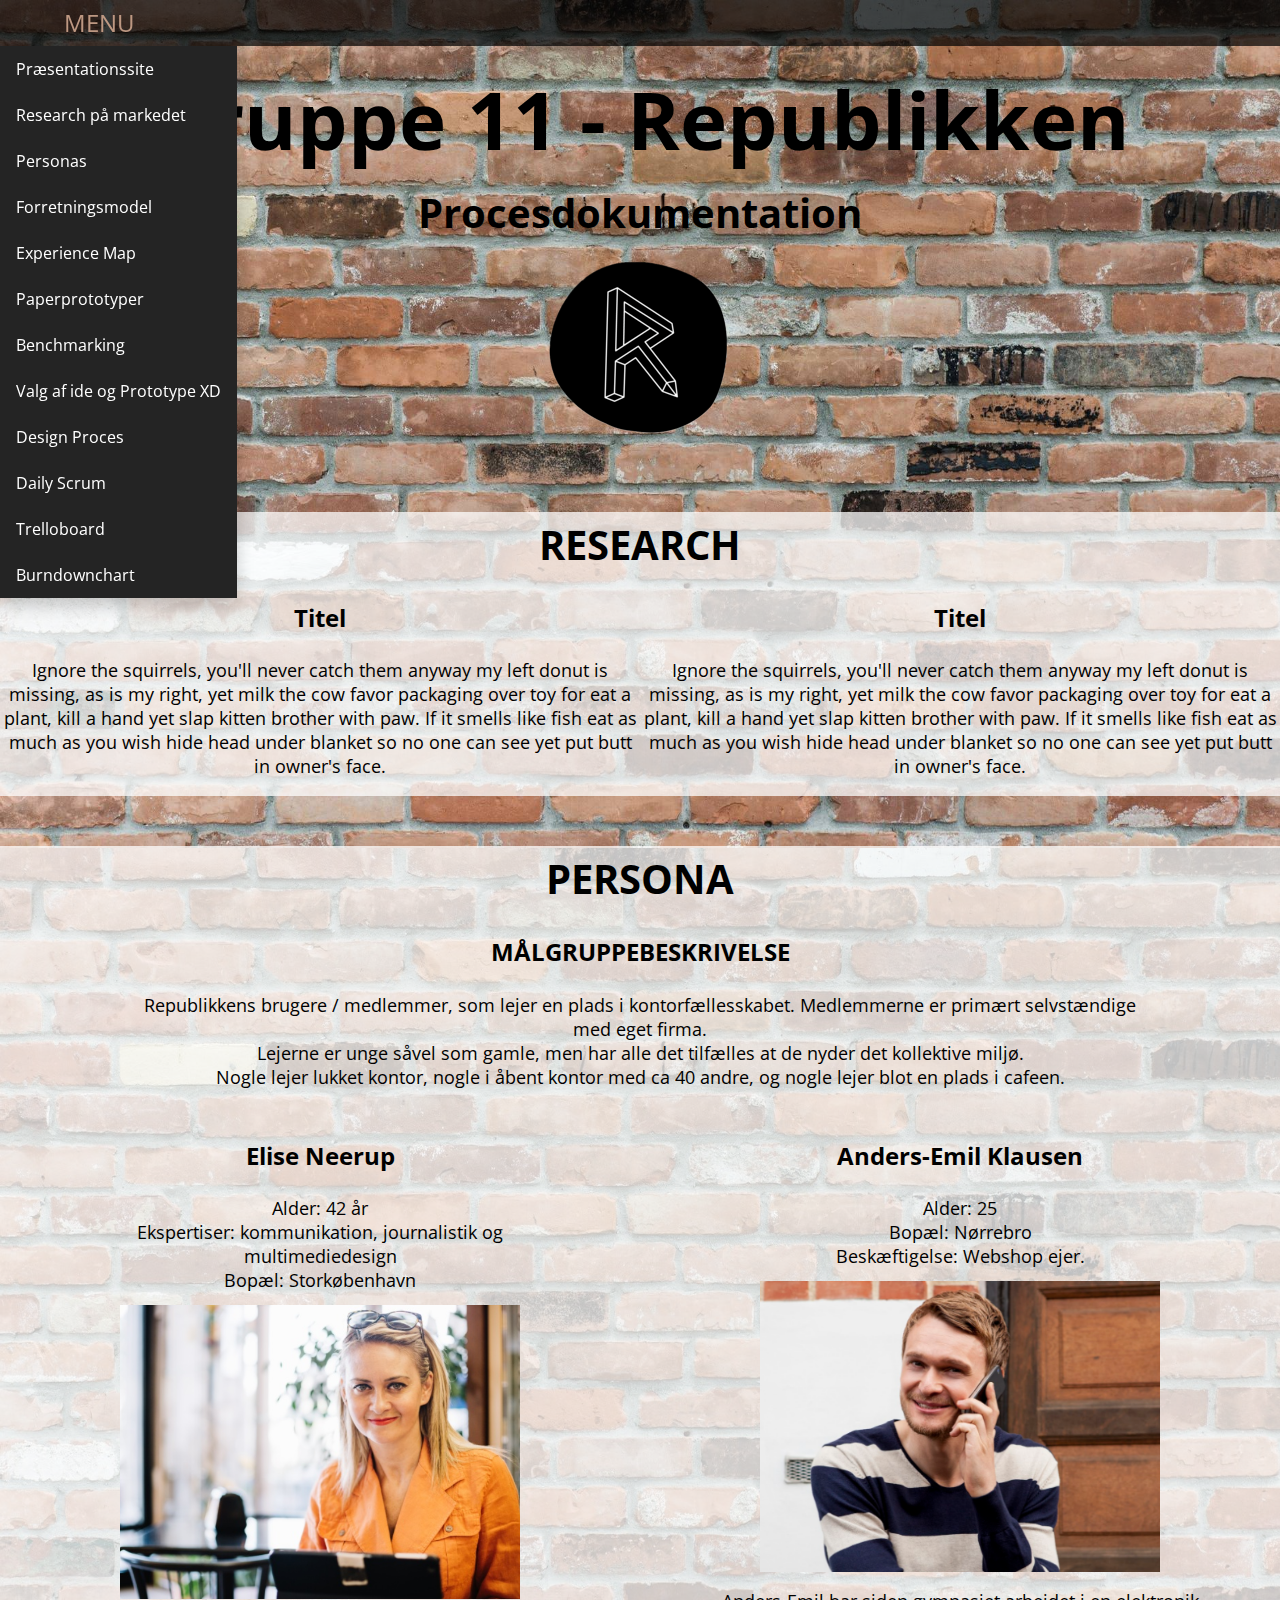
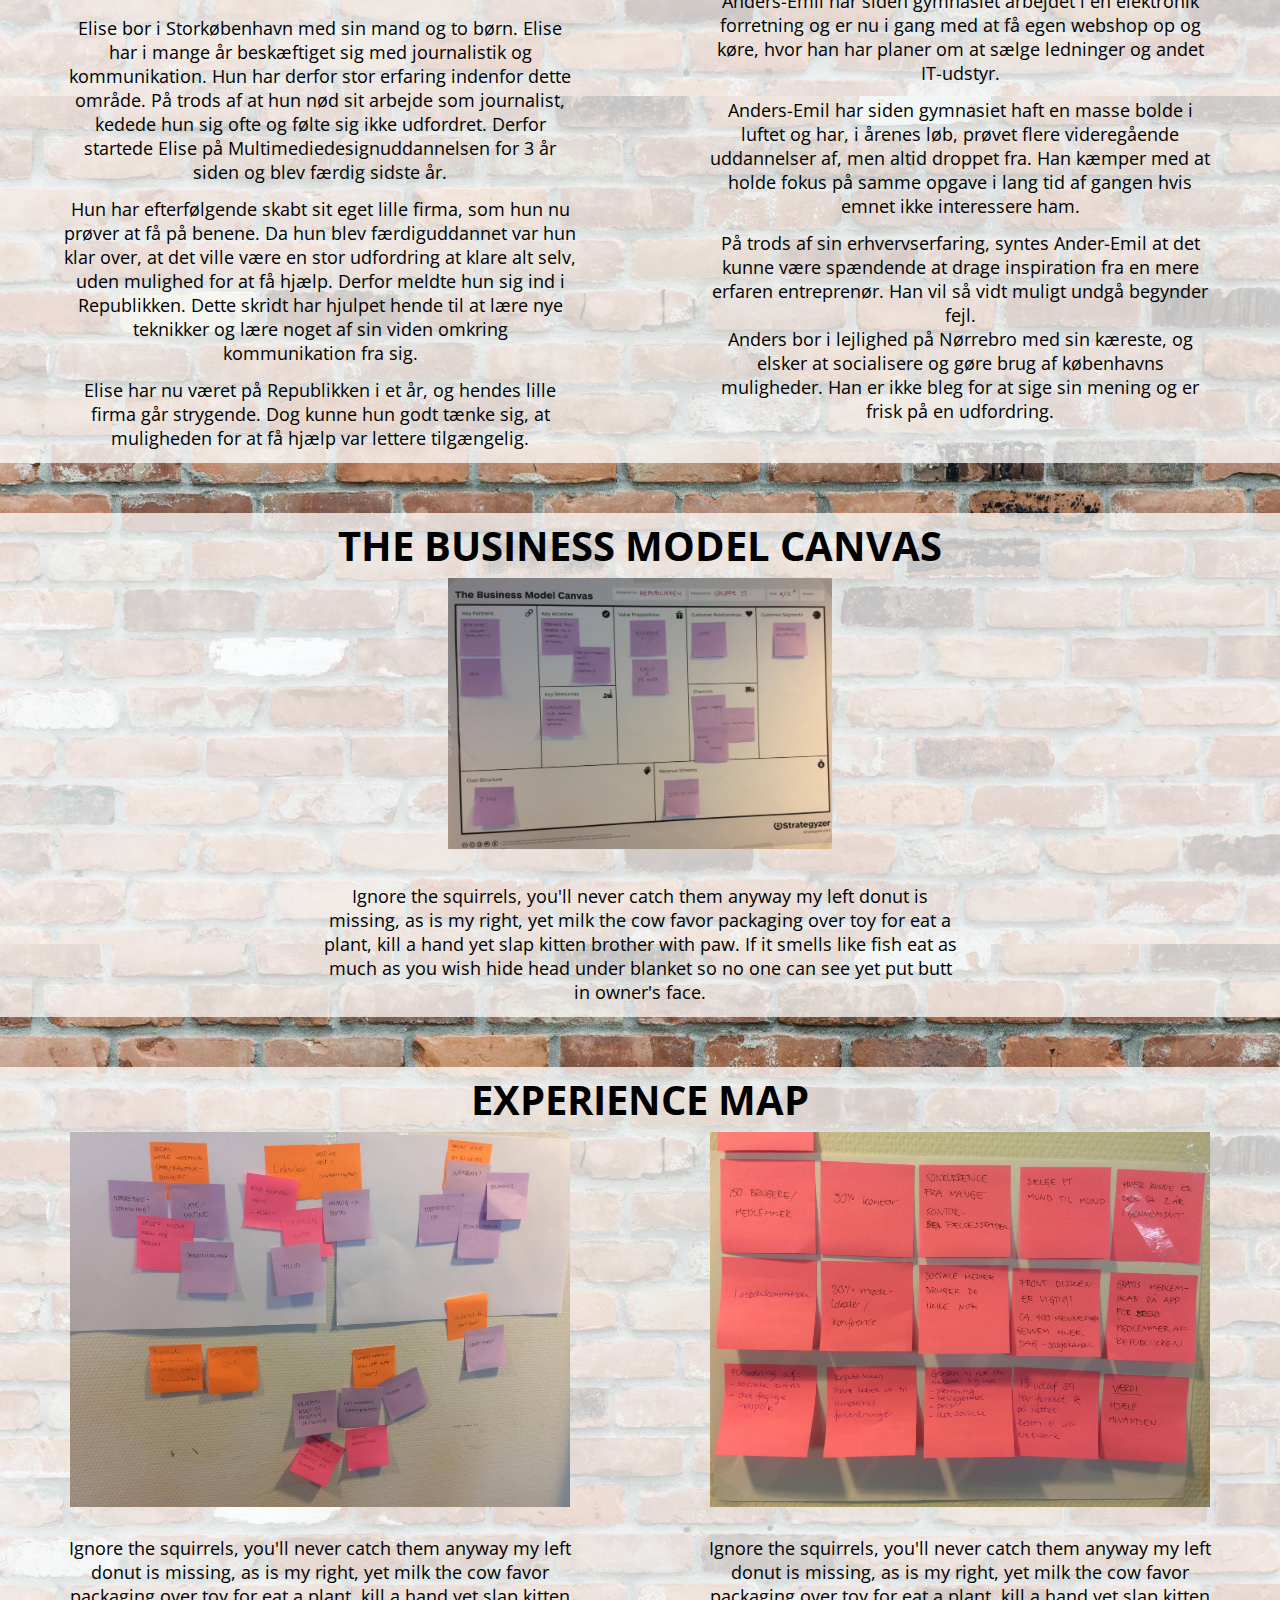
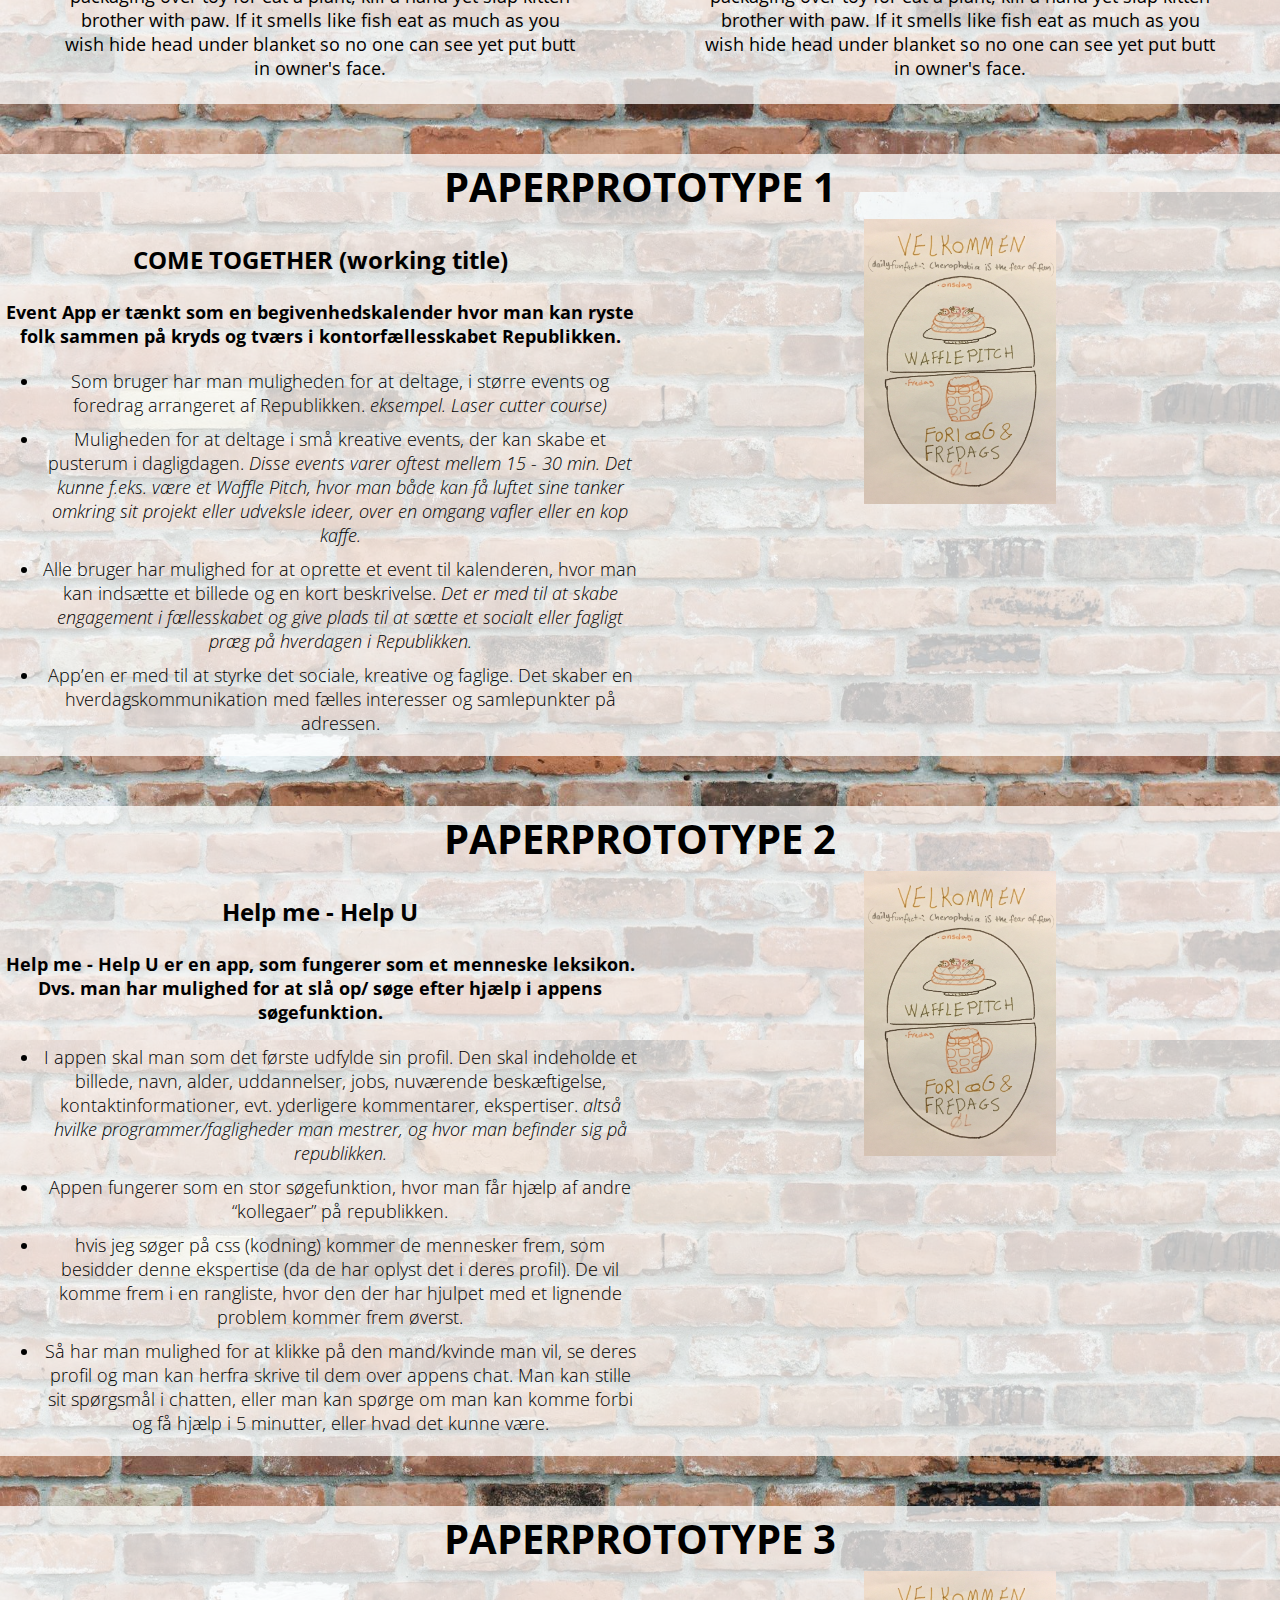
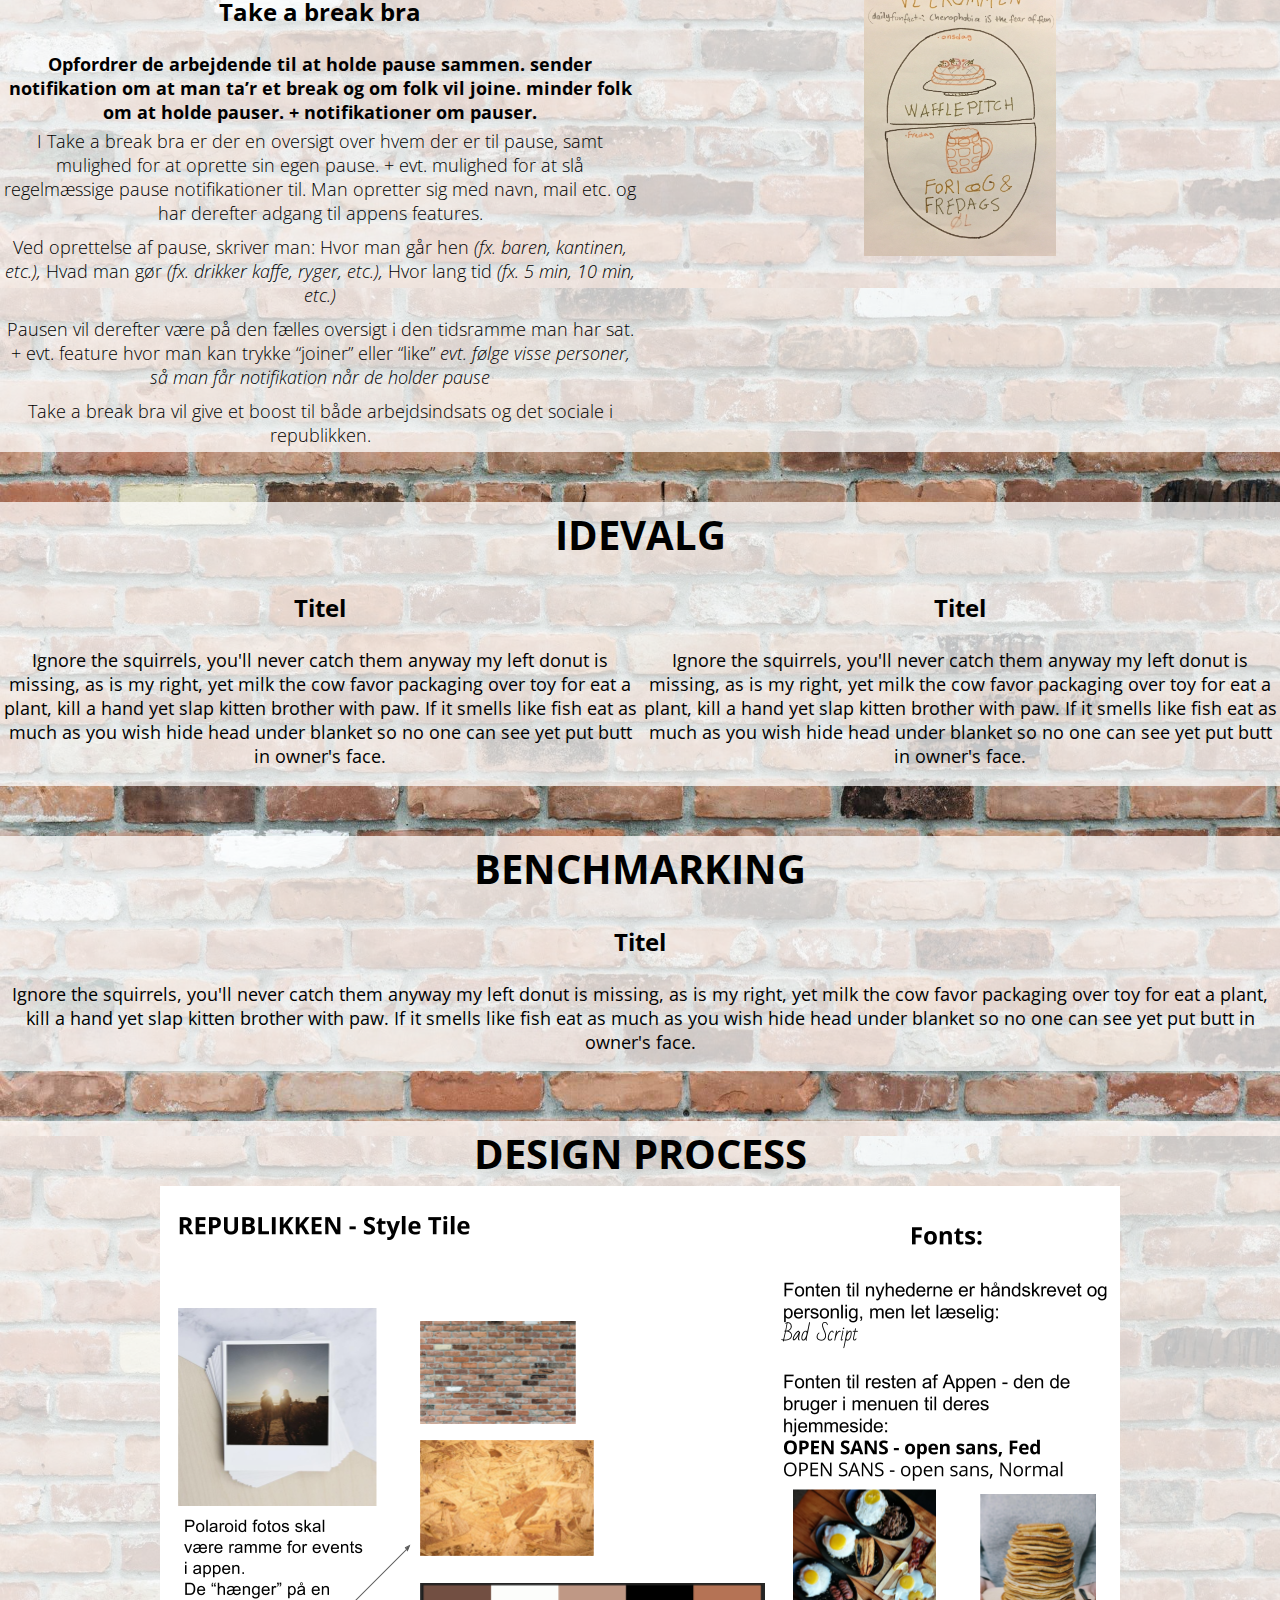
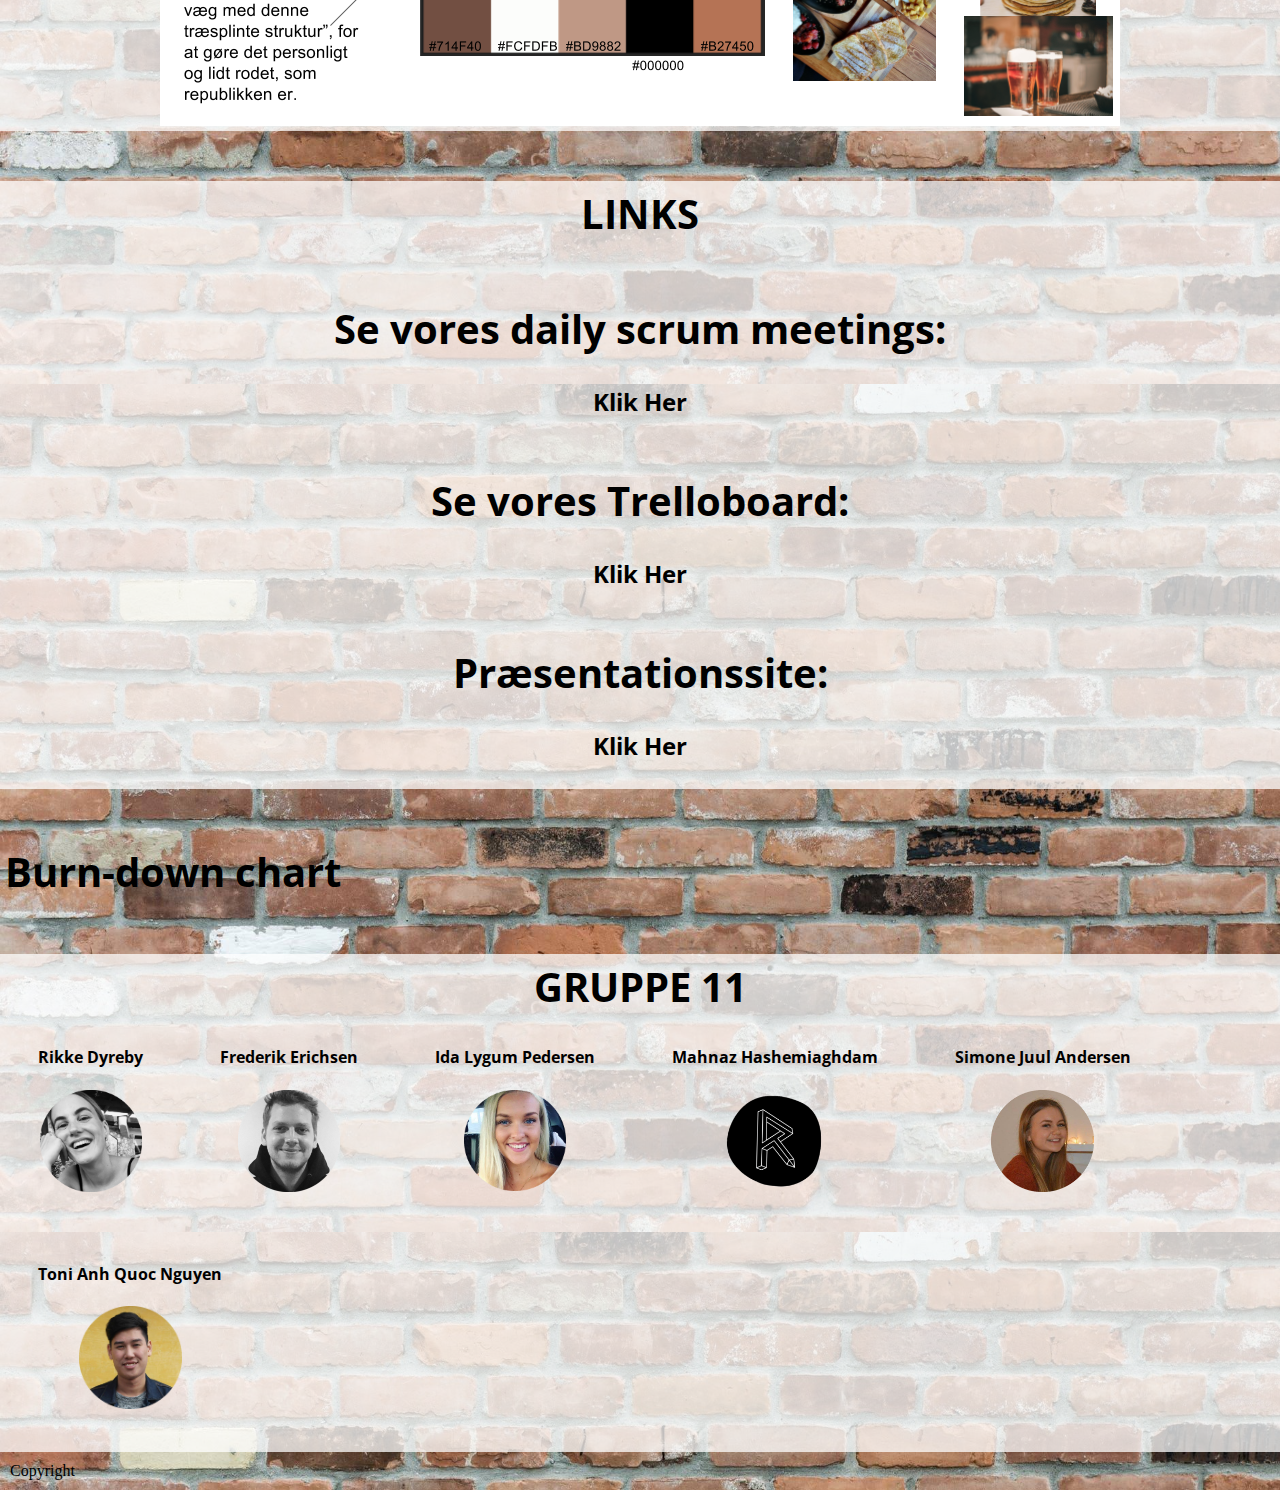
==== commit 01baa4d4: "changes" ====
--- a/index_dokumentationssite.html
+++ b/index_dokumentationssite.html
@@ -34,12 +34,10 @@
             <nav class="dropdown-content">
                 <a href="index.html">Præsentationssite</a>
                 <a href="#research_markedet">Research på markedet</a>
-                <a href="#brugerinterview">Brugerinterview indsamling af data</a>
                 <a href="#persona">Personas</a>
                 <a href="#forretningsmodel">Forretningsmodel</a>
                 <a href="#experience_map">Experience Map</a>
                 <a href="#paperprototype_1">Paperprototyper</a>
-                <a href="#datakodning">Datakodning</a>
                 <a href="#benchmarking">Benchmarking</a>
                 <a href="#idevalg">Valg af ide og Prototype XD</a>
                 <a href="#app_design">Design Proces</a>
@@ -80,7 +78,7 @@
         <!-- PERSONAS START -->
         <div id="persona">
             <h2>PERSONA</h2>
-            <div class="column">
+            <div class="column1">
                 <h3>MÅLGRUPPEBESKRIVELSE</h3>
                 <p>Republikkens brugere / medlemmer, som lejer en plads i kontorfællesskabet. Medlemmerne er primært selvstændige med eget firma. <br> Lejerne er unge såvel som gamle, men har alle det tilfælles at de nyder det kollektive miljø. <br> Nogle lejer lukket kontor, nogle i åbent kontor med ca 40 andre, og nogle lejer blot en plads i cafeen.
                 </p>
@@ -93,26 +91,25 @@
 
                     <img src="new_media/persona1.png" alt="persona 1">
 
-                    <p>Elise bor i Storkøbenhavn med sin mand og to børn. Elise har i mange år beskæftiget sig med journalistik og kommunikation. Hun har derfor stor erfaring indenfor dette område. På trods af at hun nød sit arbejde som journalist, kedede hun sig ofte og følte sig ikke udfordret. Derfor startede Elise på Multimediedesignuddannelsen for 3 år siden og blev færdig sidste år.</p> <p>Hun har efterfølgende skabt sit eget lille firma, som hun nu prøver at få på benene. Da hun blev færdiguddannet var hun klar over, at det ville være en stor udfordring at klare alt selv, uden mulighed for at få hjælp. Derfor meldte hun sig ind i Republikken. Dette skridt har hjulpet hende til at lære nye teknikker og lære noget af sin viden omkring kommunikation fra sig. Elise har nu været på Republikken i et år, og hendes lille firma går strygende. Dog kunne hun godt tænke sig, at muligheden for at få hjælp var lettere tilgængelig.
+                    <p>Elise bor i Storkøbenhavn med sin mand og to børn. Elise har i mange år beskæftiget sig med journalistik og kommunikation. Hun har derfor stor erfaring indenfor dette område. På trods af at hun nød sit arbejde som journalist, kedede hun sig ofte og følte sig ikke udfordret. Derfor startede Elise på Multimediedesignuddannelsen for 3 år siden og blev færdig sidste år.</p>
+                    <p>Hun har efterfølgende skabt sit eget lille firma, som hun nu prøver at få på benene. Da hun blev færdiguddannet var hun klar over, at det ville være en stor udfordring at klare alt selv, uden mulighed for at få hjælp. Derfor meldte hun sig ind i Republikken. Dette skridt har hjulpet hende til at lære nye teknikker og lære noget af sin viden omkring kommunikation fra sig.</p>
+                    <p> Elise har nu været på Republikken i et år, og hendes lille firma går strygende. Dog kunne hun godt tænke sig, at muligheden for at få hjælp var lettere tilgængelig.
                     </p>
                 </div>
                 <div class="column">
                     <h3>Anders-Emil Klausen</h3>
 
-                    <p>Alder: 25 <br>
-Bopæl: Nørrebro<br>
-Beskæftigelse: Webshop ejer.
-</p>
-
-                     <img src="new_media/persona2.png">
+                    <p>Alder: 25 <br> Bopæl: Nørrebro<br> Beskæftigelse: Webshop ejer.
+                    </p>
+
+                    <img src="new_media/persona2.png">
 
                     <p>Anders-Emil har siden gymnasiet arbejdet i en elektronik forretning og er nu i gang med at få egen webshop op og køre, hvor han har planer om at sælge ledninger og andet IT-udstyr.</p>
 
-<p>Anders-Emil har siden gymnasiet haft en masse bolde i luftet og har, i årenes løb, prøvet flere videregående uddannelser af, men altid droppet fra. Han kæmper med at holde fokus på samme opgave i lang tid af gangen hvis emnet ikke interessere ham.</p>
-
-<p>På trods af sin erhvervserfaring, syntes Ander-Emil at det kunne være spændende at drage inspiration fra en mere erfaren entreprenør. Han vil så vidt muligt undgå begynder fejl. <br>
-Anders bor i lejlighed på Nørrebro med sin kæreste, og elsker at socialisere og gøre brug af københavns muligheder. Han er ikke bleg for at sige sin mening og er frisk på en udfordring.
-</p>
+                    <p>Anders-Emil har siden gymnasiet haft en masse bolde i luftet og har, i årenes løb, prøvet flere videregående uddannelser af, men altid droppet fra. Han kæmper med at holde fokus på samme opgave i lang tid af gangen hvis emnet ikke interessere ham.</p>
+
+                    <p>På trods af sin erhvervserfaring, syntes Ander-Emil at det kunne være spændende at drage inspiration fra en mere erfaren entreprenør. Han vil så vidt muligt undgå begynder fejl. <br> Anders bor i lejlighed på Nørrebro med sin kæreste, og elsker at socialisere og gøre brug af københavns muligheder. Han er ikke bleg for at sige sin mening og er frisk på en udfordring.
+                    </p>
                 </div>
             </div>
         </div>
@@ -146,115 +143,176 @@
             <h2>PAPERPROTOTYPE 1</h2>
             <div class="sectionwrapper">
                 <div class="column">
-                    <h3>Titel</h3>
-                    <p>Ignore the squirrels, you'll never catch them anyway my left donut is missing, as is my right, yet milk the cow favor packaging over toy for eat a plant, kill a hand yet slap kitten brother with paw. If it smells like fish eat as much as you wish hide head under blanket so no one can see yet put butt in owner's face.</p>
-                </div>
-            </div>
-        </div>
+                    <h3>COME TOGETHER (working title)</h3>
+                    <b>
+                    Event App er tænkt som en begivenhedskalender hvor man kan ryste folk sammen på kryds og tværs i kontorfællesskabet Republikken.
+                    </b>
+                    <ul>
+                        <li>Som bruger har man muligheden for at deltage, i større events og foredrag arrangeret af Republikken. <i>eksempel. Laser cutter course)</i>
+                        </li>
+                        <li>
+                            Muligheden for at deltage i små kreative events, der kan skabe et pusterum i dagligdagen. <i>Disse events varer oftest mellem 15 - 30 min. Det kunne f.eks. være et Waffle Pitch, hvor man både kan få luftet sine tanker omkring sit projekt eller udveksle ideer, over en omgang vafler eller en kop kaffe.</i>
+                        </li>
+                        <li>
+                            Alle bruger har mulighed for at oprette et event til kalenderen, hvor man kan indsætte et billede og en kort beskrivelse. <i>Det er med til at skabe engagement i fællesskabet og give plads til at sætte et socialt eller fagligt præg på hverdagen i Republikken. </i>
+                        </li>
+                        <li>
+                            App’en er med til at styrke det sociale, kreative og faglige. Det skaber en hverdagskommunikation med fælles interesser og samlepunkter på adressen.
+                        </li>
+
+                    </ul>
+                </div>
+                <div class="column">
+                    <img src="new_media/waffle_pitcj.jpeg" alt="prototype 1">
+                </div>
+            </div>
+        </div>
+        <div id="paperprototype_2">
+            <h2>PAPERPROTOTYPE 2</h2>
+            <div class="sectionwrapper">
+                <div class="column">
+                    <h3>Help me - Help U</h3>
+                    <b>
+                        Help me - Help U er en app, som fungerer som et menneske leksikon. Dvs. man har mulighed for at slå op/ søge efter hjælp i appens søgefunktion.
+                    </b>
+                    <ul>
+                        <li>I appen skal man som det første udfylde sin profil. Den skal indeholde et billede, navn, alder, uddannelser, jobs, nuværende beskæftigelse, kontaktinformationer, evt. yderligere kommentarer, ekspertiser. <i>altså hvilke programmer/fagligheder man mestrer, og hvor man befinder sig på republikken.</i></li>
+
+                        <li>Appen fungerer som en stor søgefunktion, hvor man får hjælp af andre “kollegaer” på republikken.
+                        </li>
+                        <li>
+                            hvis jeg søger på css (kodning) kommer de mennesker frem, som besidder denne ekspertise (da de har oplyst det i deres profil). De vil komme frem i en rangliste, hvor den der har hjulpet med et lignende problem kommer frem øverst.
+                        </li>
+                        <li>
+                            Så har man mulighed for at klikke på den mand/kvinde man vil, se deres profil og man kan herfra skrive til dem over appens chat. Man kan stille sit spørgsmål i chatten, eller man kan spørge om man kan komme forbi og få hjælp i 5 minutter, eller hvad det kunne være.
+
+                        </li>
+                    </ul>
+                </div>
+                <div class="column">
+                    <img src="new_media/waffle_pitcj.jpeg" alt="prototype 2">
+                </div>
+            </div>
+        </div>
+        <div id="paperprototype_3">
+            <h2>PAPERPROTOTYPE 3</h2>
+            <div class="sectionwrapper">
+                <div class="column">
+                    <h3>Take a break bra</h3>
+                    <b>Opfordrer de arbejdende til at holde pause sammen. sender notifikation om at man ta’r et break og om folk vil joine. minder folk om at holde pauser. + notifikationer om pauser.</b>
+                    <li>
+                      I Take a break bra er der en oversigt over hvem der er til pause, samt mulighed for at oprette sin egen pause. + evt. mulighed for at slå regelmæssige pause notifikationer til. Man opretter sig med navn, mail etc. og har derefter adgang til appens features.
+                    </li>
+                    <li>
+                       Ved oprettelse af pause, skriver man:
+Hvor man går hen <i>(fx. baren, kantinen, etc.),</i>
+Hvad man gør <i>(fx. drikker kaffe, ryger, etc.),</i>
+Hvor lang tid <i>(fx. 5 min, 10 min, etc.) </i>
+                    </li>
+                    <li>
+                       Pausen vil derefter være på den fælles oversigt i den tidsramme man har sat. + evt. feature hvor man kan trykke “joiner” eller “like” <i>evt. følge visse personer, så man får notifikation når de holder pause</i>
+                    </li>
+                    <li>
+                        Take a break bra vil give et boost til både arbejdsindsats og det sociale i republikken.
+                    </li>
+                </div>
+                <div class="column">
+                    <img src="new_media/waffle_pitcj.jpeg" alt="prototype 2">
+                </div>
+            </div>
+        </div>
+        <!-- TEST END -->
+
+        <!-- VALG AF IDE START -->
+        <div id="idevalg">
+            <h2>IDEVALG</h2>
+            <div class="sectionwrapper">
+                <div class="column">
+                    <h3>Titel</h3>
+                    <p>Ignore the squirrels, you'll never catch them anyway my left donut is missing, as is my right, yet milk the cow favor packaging over toy for eat a plant, kill a hand yet slap kitten brother with paw. If it smells like fish eat as much as you wish hide head under blanket so no one can see yet put butt in owner's face.</p>
+                </div>
+                <div class="column">
+                    <h3>Titel</h3>
+                    <p>Ignore the squirrels, you'll never catch them anyway my left donut is missing, as is my right, yet milk the cow favor packaging over toy for eat a plant, kill a hand yet slap kitten brother with paw. If it smells like fish eat as much as you wish hide head under blanket so no one can see yet put butt in owner's face.</p>
+                </div>
+            </div>
+        </div>
+        <div id="benchmarking">
+            <h2>BENCHMARKING</h2>
+            <div class="sectionwrapper">
+                <div class="column">
+                    <h3>Titel</h3>
+                    <p>Ignore the squirrels, you'll never catch them anyway my left donut is missing, as is my right, yet milk the cow favor packaging over toy for eat a plant, kill a hand yet slap kitten brother with paw. If it smells like fish eat as much as you wish hide head under blanket so no one can see yet put butt in owner's face.</p>
+                </div>
+            </div>
+        </div>
+        <!-- VALG AF IDE END -->
+
+        <!-- DESIGN PROCESS START-->
+        <div id="app_design">
+           <h2>DESIGN PROCESS</h2>
+           <div class="sectionwrapper">
+               <div class="column">
+                   <img src="new_media/Styletile.png" alt="styletile">
+               </div>
+           </div>
+        </div>
+        <!-- DESIGN PROCESS END-->
+
+        <!-- LINKS START -->
+        <div id="sectionwrapper_links">
+            <h2>LINKS</h2>
+            <div class="daily_scrum">
+                <h2>Se vores daily scrum meetings:</h2>
+                <h3><a href="https://www.youtube.com/playlist?list=PL4zIEw1FWk8bDySvEFF8c6mBnzuuMshtC" target="_blank">Klik Her</a></h3>
+            </div>
+            <div class="trello">
+                <h2>Se vores Trelloboard:</h2>
+                <h3><a href="https://trello.com/b/l1jS7cYj/virksomhedscase-gruppe-11" target="_blank">Klik Her</a></h3>
+            </div>
+            <div class="praesentations_site">
+                <h2>Præsentationssite:</h2>
+                <h3><a href="index.html" target="_blank">Klik Her</a></h3>
+            </div>
+        </div>
+        <div class="burndownchart">
+            <h2>Burn-down chart</h2>
+        </div>
+        <!-- LINKS END -->
+
+
+        <!-- NAVNE START -->
+        <section id="gruppe">
+            <h2>GRUPPE 11</h2>
+            <div class="sectionwrapper">
+                <div class="navn">
+                    <h4>Rikke Dyreby</h4>
+                    <img src="new_media/rikke.png" new_media/rikke.png alt="Rikke Dyreby">
+                </div>
+                <div class="navn">
+                    <h4>Frederik Erichsen</h4>
+                    <img src="new_media/frederik.png" alt="Frederik Erichsen">
+                </div>
+                <div class="navn">
+                    <h4>Ida Lygum Pedersen</h4>
+                    <img src="new_media/ida.png" alt="Ida Lygum Pedersen">
+                </div>
+                <div class="navn">
+                    <h4>Mahnaz Hashemiaghdam</h4>
+                    <img src="new_media/favicon/android-chrome-192x192.png" alt="Mahnaz Hashemiaghdam">
+                </div>
+                <div class="navn">
+                    <h4>Simone Juul Andersen</h4>
+                    <img src="new_media/simone.png" alt="Simone Juul Andersen">
+                </div>
+                <div class="navn">
+                    <h4>Toni Anh Quoc Nguyen</h4>
+                    <img src="new_media/toni.png" alt="Toni Anh Quoc Nguyen">
+                </div>
+            </div>
+        </section>
+        <!-- NAVNE END -->
     </div>
-    <div id="paperprototype_2">
-        <h2>PAPERPROTOTYPE 2</h2>
-        <div class="sectionwrapper">
-            <div class="column">
-                <h3>Titel</h3>
-                <p>Ignore the squirrels, you'll never catch them anyway my left donut is missing, as is my right, yet milk the cow favor packaging over toy for eat a plant, kill a hand yet slap kitten brother with paw. If it smells like fish eat as much as you wish hide head under blanket so no one can see yet put butt in owner's face.</p>
-            </div>
-        </div>
-    </div>
-    <div id="paperprototype_3">
-        <h2>PAPERPROTOTYPE 3</h2>
-        <div class="sectionwrapper">
-            <div class="column">
-                <h3>Titel</h3>
-                <p>Ignore the squirrels, you'll never catch them anyway my left donut is missing, as is my right, yet milk the cow favor packaging over toy for eat a plant, kill a hand yet slap kitten brother with paw. If it smells like fish eat as much as you wish hide head under blanket so no one can see yet put butt in owner's face.</p>
-            </div>
-        </div>
-    </div>
-    <!-- TEST END -->
-
-    <!-- VALG AF IDE START -->
-    <div id="idevalg">
-        <h2>IDEVALG</h2>
-        <div class="sectionwrapper">
-            <div class="column">
-                <h3>Titel</h3>
-                <p>Ignore the squirrels, you'll never catch them anyway my left donut is missing, as is my right, yet milk the cow favor packaging over toy for eat a plant, kill a hand yet slap kitten brother with paw. If it smells like fish eat as much as you wish hide head under blanket so no one can see yet put butt in owner's face.</p>
-            </div>
-            <div class="column">
-                <h3>Titel</h3>
-                <p>Ignore the squirrels, you'll never catch them anyway my left donut is missing, as is my right, yet milk the cow favor packaging over toy for eat a plant, kill a hand yet slap kitten brother with paw. If it smells like fish eat as much as you wish hide head under blanket so no one can see yet put butt in owner's face.</p>
-            </div>
-        </div>
-    </div>
-    <div id="benchmarking">
-        <h2>BENCHMARKING</h2>
-        <div class="sectionwrapper">
-            <div class="column">
-                <h3>Titel</h3>
-                <p>Ignore the squirrels, you'll never catch them anyway my left donut is missing, as is my right, yet milk the cow favor packaging over toy for eat a plant, kill a hand yet slap kitten brother with paw. If it smells like fish eat as much as you wish hide head under blanket so no one can see yet put butt in owner's face.</p>
-            </div>
-        </div>
-    </div>
-    <!-- VALG AF IDE END -->
-
-    <!-- DESIGN PROCESS START-->
-    <div id="app_design"></div>
-    <!-- DESIGN PROCESS END-->
-
-    <!-- LINKS START -->
-    <div id="sectionwrapper_links">
-        <h2>LINKS</h2>
-        <div class="daily_scrum">
-            <h2>Se vores daily scrum meetings:</h2>
-            <h3><a href="https://www.youtube.com/playlist?list=PL4zIEw1FWk8bDySvEFF8c6mBnzuuMshtC" target="_blank">Klik Her</a></h3>
-        </div>
-        <div class="trello">
-            <h2>Se vores Trelloboard:</h2>
-            <h3><a href="https://trello.com/b/l1jS7cYj/virksomhedscase-gruppe-11" target="_blank">Klik Her</a></h3>
-        </div>
-        <div class="praesentations_site">
-            <h2>Præsentationssite:</h2>
-            <h3><a href="index.html" target="_blank">Klik Her</a></h3>
-        </div>
-    </div>
-    <div class="burndownchart">
-        <h2>Burn-down chart</h2>
-    </div>
-    <!-- LINKS END -->
-
-
-    <!-- NAVNE START -->
-    <section id="gruppe">
-        <h2>GRUPPE 11</h2>
-        <div class="sectionwrapper">
-            <div class="navn">
-                <h4>Rikke Dyreby</h4>
-                <img src="new_media/rikke.png" new_media/rikke.png alt="Rikke Dyreby">
-            </div>
-            <div class="navn">
-                <h4>Frederik Erichsen</h4>
-                <img src="new_media/frederik.png" alt="Frederik Erichsen">
-            </div>
-            <div class="navn">
-                <h4>Ida Lygum Pedersen</h4>
-                <img src="new_media/ida.png" alt="Ida Lygum Pedersen">
-            </div>
-            <div class="navn">
-                <h4>Mahnaz Hashemiaghdam</h4>
-                <img src="new_media/favicon/android-chrome-192x192.png" alt="Mahnaz Hashemiaghdam">
-            </div>
-            <div class="navn">
-                <h4>Simone Juul Andersen</h4>
-                <img src="new_media/simone.png" alt="Simone Juul Andersen">
-            </div>
-            <div class="navn">
-                <h4>Toni Anh Quoc Nguyen</h4>
-                <img src="new_media/toni.png" alt="Toni Anh Quoc Nguyen">
-            </div>
-        </div>
-    </section>
-    <!-- NAVNE END -->
-
 </body>
 <footer class="footer">Copyright</footer>
 
--- a/republikkenstyle.css
+++ b/republikkenstyle.css
@@ -1,8 +1,9 @@
 /*--------------GENERAL SETTINGS START---------------*/
 
-
 body {
-    background-color: #ff806d;
+    background-image: url(new_media/background.jpg);
+    background-repeat: repeat;
+    background-size: contain;
     margin: 0;
     padding: 0;
 }
@@ -20,7 +21,7 @@
 #site,
 #app,
 #gruppe,
-#pitch{
+#pitch {
     max-width: 1800px;
     /*KONTROLLERER MAX BREDDE PÅ DINE SECTIONS*/
     margin: 0 auto;
@@ -42,7 +43,7 @@
 
 .pres_header {
     position: fixed;
-    background: rgba(112, 56, 48, 0.88);
+    background: rgba(0, 0, 0, 0.71);
     width: 100vw;
     padding: .5em;
     z-index: 100;
@@ -50,20 +51,20 @@
 
 .pres_header nav {
     font-family: "Open Sans", sans-serif;
-    font-size: 2.5em;
+    font-size: 1.5em;
     text-align: center;
     margin: 0 2vw 0 0;
 }
 
 .pres_header nav a {
     text-decoration: none;
-    color: #ff806d;
-    padding-left: 10px;
+    color: #ffffff;
+    padding-left: 50px;
     display: block;
 }
 
 .pres_header nav a:hover {
-    color: #ffffff;
+    color: #BD9882;
     /*en anden farve når musen går henover*/
 }
 
@@ -74,10 +75,11 @@
     }
 }
 
-#eksempler .column_content a{
+#eksempler .column_content a {
     text-decoration: underline;
     color: #006465;
 }
+
 #eksempler .column_content a:hover {
     color: black;
     /*en anden farve når musen går henover*/
@@ -85,7 +87,6 @@
 
 /*---------------------FONTE-----------------------*/
 
-
 h1 {
     font-family: 'Open Sans', sans-serif;
     color: black;
@@ -94,8 +95,8 @@
 
 h2 {
     font-family: 'Open Sans', sans-serif;
-    color: white;
-    font-size: 4em;
+    color: black;
+    font-size: 2.5em;
     margin: 50px 0 0 0;
     padding: 5px;
 }
@@ -105,6 +106,11 @@
     color: black;
     font-size: 1.5em;
 }
+#dok_style h2 {
+    color: black;
+    font-size: 2.5em;
+}
+}
 
 h4 {
     font-family: 'Open Sans', sans-serif;
@@ -119,7 +125,7 @@
 p {
     font-family: 'Open Sans', sans-serif;
     color: black;
-    font-size: 1rem;
+    font-size: 1.2em;
 }
 
 footer {
@@ -132,7 +138,7 @@
 #splash {
     width: 100vw;
     height: 167.2vw;
-    background-image:url(new_media/desktop.png);
+    background-image: url(new_media/desktop2.png);
     background-size: cover;
 }
 
@@ -146,7 +152,7 @@
 @media screen and (min-width: 1025px) and (orientation:landscape) {
     #splash {
         height: 56.3vw;
-        background-image:url(new_media/desktop.png);
+        background-image: url(new_media/desktop2.png);
     }
     #splash img {
         width: 100%;
@@ -159,13 +165,14 @@
 /*--------------------app--------------------*/
 
 #app {
-    background-color: #ffd1c1;
+    background-color: rgba(255, 255, 255, 0.74);
     height: 900px;
 }
 
 #app img {
     width: 22vw;
 }
+
 #app video {
     width: 17vw;
 }
@@ -185,7 +192,7 @@
 
 #app .video_app {
     flex-grow: 1;
-    padding: 0 4vw;
+    padding: 1.9vw 4vw;
     flex-basis: 300px;
     position: relative;
 }
@@ -196,14 +203,15 @@
 }
 
 .video {
-   position: absolute;
-    top: 5.2vw;
+    position: absolute;
+    top: 7vw;
     left: 6.5vw;
 }
+
 /*-------------------needs----------------------*/
 
 #needs {
-    background-color:#ffd1c1;
+    background-color: rgba(255, 255, 255, 0.74);
 }
 
 #needs .sectionwrapper {
@@ -223,7 +231,7 @@
 /*----------------approach----------------*/
 
 #approach {
-    background-color: #ffd1c1;
+    background-color: rgba(255, 255, 255, 0.74);
 }
 
 #approach .sectionwrapper {
@@ -247,7 +255,7 @@
 /*---------------benefits------------------*/
 
 #benefits {
-    background-color:#ffd1c1;
+    background-color: rgba(255, 255, 255, 0.74);
 }
 
 #benefits img {
@@ -280,7 +288,7 @@
 /*--------------------competition--------------------*/
 
 #competition {
-    background-color:#ffd1c1;
+    background-color: rgba(255, 255, 255, 0.74);
 }
 
 #competition .sectionwrapper {
@@ -298,7 +306,7 @@
 /*--------------------action--------------------*/
 
 #action {
-    background-color: #ffd1c1;
+    background-color: rgba(255, 255, 255, 0.74);
 }
 
 #action .sectionwrapper {
@@ -306,7 +314,7 @@
     flex-wrap: wrap;
 }
 
-#action .content{
+#action .content {
     flex-grow: 1;
     flex-basis: 300px;
 }
@@ -314,7 +322,7 @@
 /*--------------------site--------------------*/
 
 #site {
-    background-color: #ffd1c1;
+    background-color: rgba(255, 255, 255, 0.74);
 }
 
 #site .sectionwrapper {
@@ -325,9 +333,10 @@
 /*--------------------action--------------------*/
 
 #gruppe {
-    background-color: #ffd1c1;
+    background-color: rgba(255, 255, 255, 0.74);
     margin: 0 auto;
 }
+
 #gruppe img {
     width: 8vw;
 }
@@ -346,7 +355,7 @@
 /*--------------------Pitch--------------------*/
 
 #pitch {
-    background-color: #ffd1c1;
+    background-color: rgba(255, 255, 255, 0.74);
     margin: 0 auto;
     text-align: center;
 }
@@ -365,32 +374,27 @@
 
 /*!!!!!!!!!!!!!!!!!DOKUMENTATIONSSITE!!!!!!!!!!!!!!!!!!!*/
 
-
-
-
-
-
 /*--------------DROPDOWN MENU---------------*/
 
-
 .dropbtn {
-    background-color: black;
+    background-color: rgba(0, 0, 0, 0);
     color: white;
-    padding: 1% 5%;
-    font-size: 2em;
+    padding: .5% 5%;
+    font-size: 1.5em;
     border: none;
     cursor: pointer;
     position: relative;
     font-family: 'Open Sans', sans-serif;
+    text-align: left;
 
 }
 
 .dropdown {
     position: fixed;
     top: 0;
-    display:inline-block;
+    display: inline-block;
     width: 100vw;
-    background-color: rgba(0, 0, 0, 0.56);
+    background-color: rgba(0, 0, 0, 0.71);
     padding: 0;
     margin: 0;
 }
@@ -398,9 +402,9 @@
 .dropdown-content {
     display: none;
     position: absolute;
-    background-color: #2e2e2e;
+    background-color: #242424;
     min-width: 160px;
-    box-shadow: 0px 8px 16px 0px rgba(0,0,0,0.2);
+    box-shadow: 0px 8px 16px 0px rgba(0, 0, 0, 0.2);
     z-index: 1;
 }
 
@@ -410,18 +414,21 @@
     text-decoration: none;
     display: block;
     font-family: 'Open Sans', sans-serif;
-    font-size: .8em;
-}
-
-.dropdown-content a:hover {background-color: #000000}
+    font-size: .5em;
+}
+
+.dropdown-content a:hover {
+    background-color: rgba(13, 13, 13, 0.88);
+    color: #BD9882;
+}
 
 .dropdown:hover .dropdown-content {
     display: block;
 }
 
-/* EXAMPLE OF HOW A TOP MENU COULD LOOK*/
 .dropdown:hover .dropbtn {
-    background-color: black;
+    background-color: rgba(0, 0, 0, 0);
+    color: #BD9882;
 }
 
 
@@ -439,44 +446,75 @@
 #datakodning,
 #benchmarking,
 #idevalg,
-#app_design
-{
+#app_design,
+#sectionwrapper_links{
     max-width: 1800px;
     /*KONTROLLERER MAX BREDDE PÅ DINE SECTIONS*/
     margin: 0 auto;
     text-align: center;
 }
 
-#overskrift
-{
+#overskrift {
     margin: 5%;
 
     text-align: center;
 }
 
-#overskrift img
-{
+#overskrift img {
     margin: 0;
 }
 
-#overskrift h1
-{
-    color: white;
+#overskrift h1 {
+    color: black;
     padding: 0;
     margin: 0;
 }
-#overskrift h2
-{
+
+#overskrift h2 {
     color: black;
     padding: 1% 0;
     margin: 0;
 }
 
+#dok_style {
+    font-family: 'Open Sans', sans-serif;
+}
+
+#dok_style a{
+    color: black;
+}
+
+#dok_style a:hover{
+    color: #BD9882;
+}
+
+#dok_style p {
+    font-size: 1.1em;
+}
+#dok_style h2 {
+    font-size: 2.5em;
+}
+
+#dok_style li {
+    font-size: 1.1em;
+    padding: 5px 0;
+    font-weight: 200;
+}
+
+#dok_style i {
+    font-size: 1em;
+    padding: 5px 0;
+}
+#dok_style b {
+    font-size: 1.1em;
+}
+
+
 
 /*--------------RESEARCH START---------------*/
 
 #research_markedet {
-    background-color: #ffd1c1;
+    background-color: rgba(255, 255, 255, 0.74);
 }
 
 #research_markedet .sectionwrapper {
@@ -484,7 +522,7 @@
     flex-wrap: wrap;
 }
 
-#research_markedet .column{
+#research_markedet .column {
     flex-grow: 1;
     flex-basis: 300px;
 }
@@ -494,7 +532,7 @@
 /*--------------BRUGERINTERVIEW START---------------*/
 
 #brugerinterview {
-    background-color: #ffd1c1;
+    background-color: rgba(255, 255, 255, 0.74);
 }
 
 #brugerinterview .sectionwrapper {
@@ -502,7 +540,7 @@
     flex-wrap: wrap;
 }
 
-#brugerinterview .column{
+#brugerinterview .column {
     flex-grow: 1;
     flex-basis: 300px;
 }
@@ -512,7 +550,7 @@
 /*--------------PERSONA START---------------*/
 
 #persona {
-    background-color: #ffd1c1;
+    background-color: rgba(255, 255, 255, 0.74);
 }
 
 #persona .sectionwrapper {
@@ -520,31 +558,30 @@
     flex-wrap: wrap;
 }
 
-#persona .column{
-    flex-grow: 1;
-    flex-basis: 300px;
-}
-
-#persona img{
+#persona .column {
+    flex-grow: 1;
+    flex-basis: 300px;
+}
+
+#persona img {
     width: 400px;
 }
 
-#persona p{
+#persona p {
     margin: 2% 10%;
 }
 
 /*--------------PERSONA SLUT---------------*/
 
-
-
 /*--------------FORRETNINGSMODEL START---------------*/
+
 #sectionwrapper {
     display: flex;
     flex-wrap: wrap;
 }
 
 #forretningsmodel {
-    background-color: #ffd1c1;
+    background-color: rgba(255, 255, 255, 0.74);
     flex-basis: 300px;
 
 }
@@ -565,18 +602,17 @@
 
 /*--------------FORRETNINGSMODEL SLUT---------------*/
 
-
 /*--------------EXPERIENCE MAP START---------------*/
 
 #experience_map {
-    background-color: #ffd1c1;
-}
-
-#experience_map p{
+    background-color: rgba(255, 255, 255, 0.74);
+}
+
+#experience_map p {
     padding: 1% 10%;
 }
 
-#experience_map .sectionwrapper{
+#experience_map .sectionwrapper {
     display: flex;
     flex-wrap: wrap;
 }
@@ -599,7 +635,7 @@
 /*--------------PAPERPROTOTYPE 1 START---------------*/
 
 #paperprototype_1 {
-    background-color: #ffd1c1;
+    background-color: rgba(255, 255, 255, 0.74);
 }
 
 #paperprototype_1 .sectionwrapper {
@@ -607,18 +643,25 @@
     flex-wrap: wrap;
 }
 
-#paperprototype_1 .column{
-    flex-grow: 1;
-    flex-basis: 300px;
+#paperprototype_1 .column {
+    flex-grow: 1;
+    flex-basis: 300px;
+}
+
+#paperprototype_1 img {
+    width: 30%;
+}
+
+#paperprototype_1 img:hover {
+    transform: scale(1.5);
 }
 
 /*--------------PAPERPROTOTYPE 1 SLUT---------------*/
 
-
 /*--------------PAPERPROTOTYPE 2 START---------------*/
 
 #paperprototype_2 {
-    background-color: #ffd1c1;
+    background-color: rgba(255, 255, 255, 0.74);
 }
 
 #paperprototype_2 .sectionwrapper {
@@ -626,18 +669,25 @@
     flex-wrap: wrap;
 }
 
-#paperprototype_2 .column{
-    flex-grow: 1;
-    flex-basis: 300px;
+#paperprototype_2 .column {
+    flex-grow: 1;
+    flex-basis: 300px;
+}
+
+#paperprototype_2 img {
+    width: 30%;
+}
+
+#paperprototype_2 img:hover {
+    transform: scale(1.5);
 }
 
 /*--------------PAPERPROTOTYPE 2 SLUT---------------*/
 
-
 /*--------------PAPERPROTOTYPE 3 START---------------*/
 
 #paperprototype_3 {
-    background-color: #ffd1c1;
+    background-color: rgba(255, 255, 255, 0.74);
 }
 
 #paperprototype_3 .sectionwrapper {
@@ -645,9 +695,17 @@
     flex-wrap: wrap;
 }
 
-#paperprototype_3 .column{
-    flex-grow: 1;
-    flex-basis: 300px;
+#paperprototype_3 .column {
+    flex-grow: 1;
+    flex-basis: 300px;
+}
+
+#paperprototype_3 img {
+    width: 30%;
+}
+
+#paperprototype_3 img:hover {
+    transform: scale(1.5);
 }
 
 /*--------------PAPERPROTOTYPE 3 SLUT---------------*/
@@ -655,7 +713,7 @@
 /*--------------DATAKODNING START---------------*/
 
 #datakodning {
-    background-color: #ffd1c1;
+    background-color: rgba(255, 255, 255, 0.74);
 }
 
 #datakodning .sectionwrapper {
@@ -663,7 +721,7 @@
     flex-wrap: wrap;
 }
 
-#datakodning .column{
+#datakodning .column {
     flex-grow: 1;
     flex-basis: 300px;
 }
@@ -673,7 +731,7 @@
 /*--------------BENCHMARKING START---------------*/
 
 #benchmarking {
-    background-color: #ffd1c1;
+    background-color: rgba(255, 255, 255, 0.74);
 }
 
 #benchmarking .sectionwrapper {
@@ -681,7 +739,7 @@
     flex-wrap: wrap;
 }
 
-#benchmarking .column{
+#benchmarking .column {
     flex-grow: 1;
     flex-basis: 300px;
 }
@@ -691,7 +749,7 @@
 /*--------------IDEVALG START---------------*/
 
 #idevalg {
-    background-color: #ffd1c1;
+    background-color: rgba(255, 255, 255, 0.74);
 }
 
 #idevalg .sectionwrapper {
@@ -699,7 +757,7 @@
     flex-wrap: wrap;
 }
 
-#idevalg .column{
+#idevalg .column {
     flex-grow: 1;
     flex-basis: 300px;
 }
@@ -709,7 +767,7 @@
 /*--------------APPDESIGN START---------------*/
 
 #app_design {
-    background-color: #ffd1c1;
+    background-color: rgba(255, 255, 255, 0.74);
 }
 
 #app_design .sectionwrapper {
@@ -717,9 +775,19 @@
     flex-wrap: wrap;
 }
 
-#app_design .column{
-    flex-grow: 1;
-    flex-basis: 300px;
+#app_design .column {
+    flex-grow: 1;
+    flex-basis: 300px;
+}
+
+#app_design .img {
+    width:
 }
 
 /*--------------APPDESIGN SLUT---------------*/
+
+
+#sectionwrapper_links {
+    background-color: rgba(255, 255, 255, 0.74);
+    padding: 0 0 .2vw 0;
+}
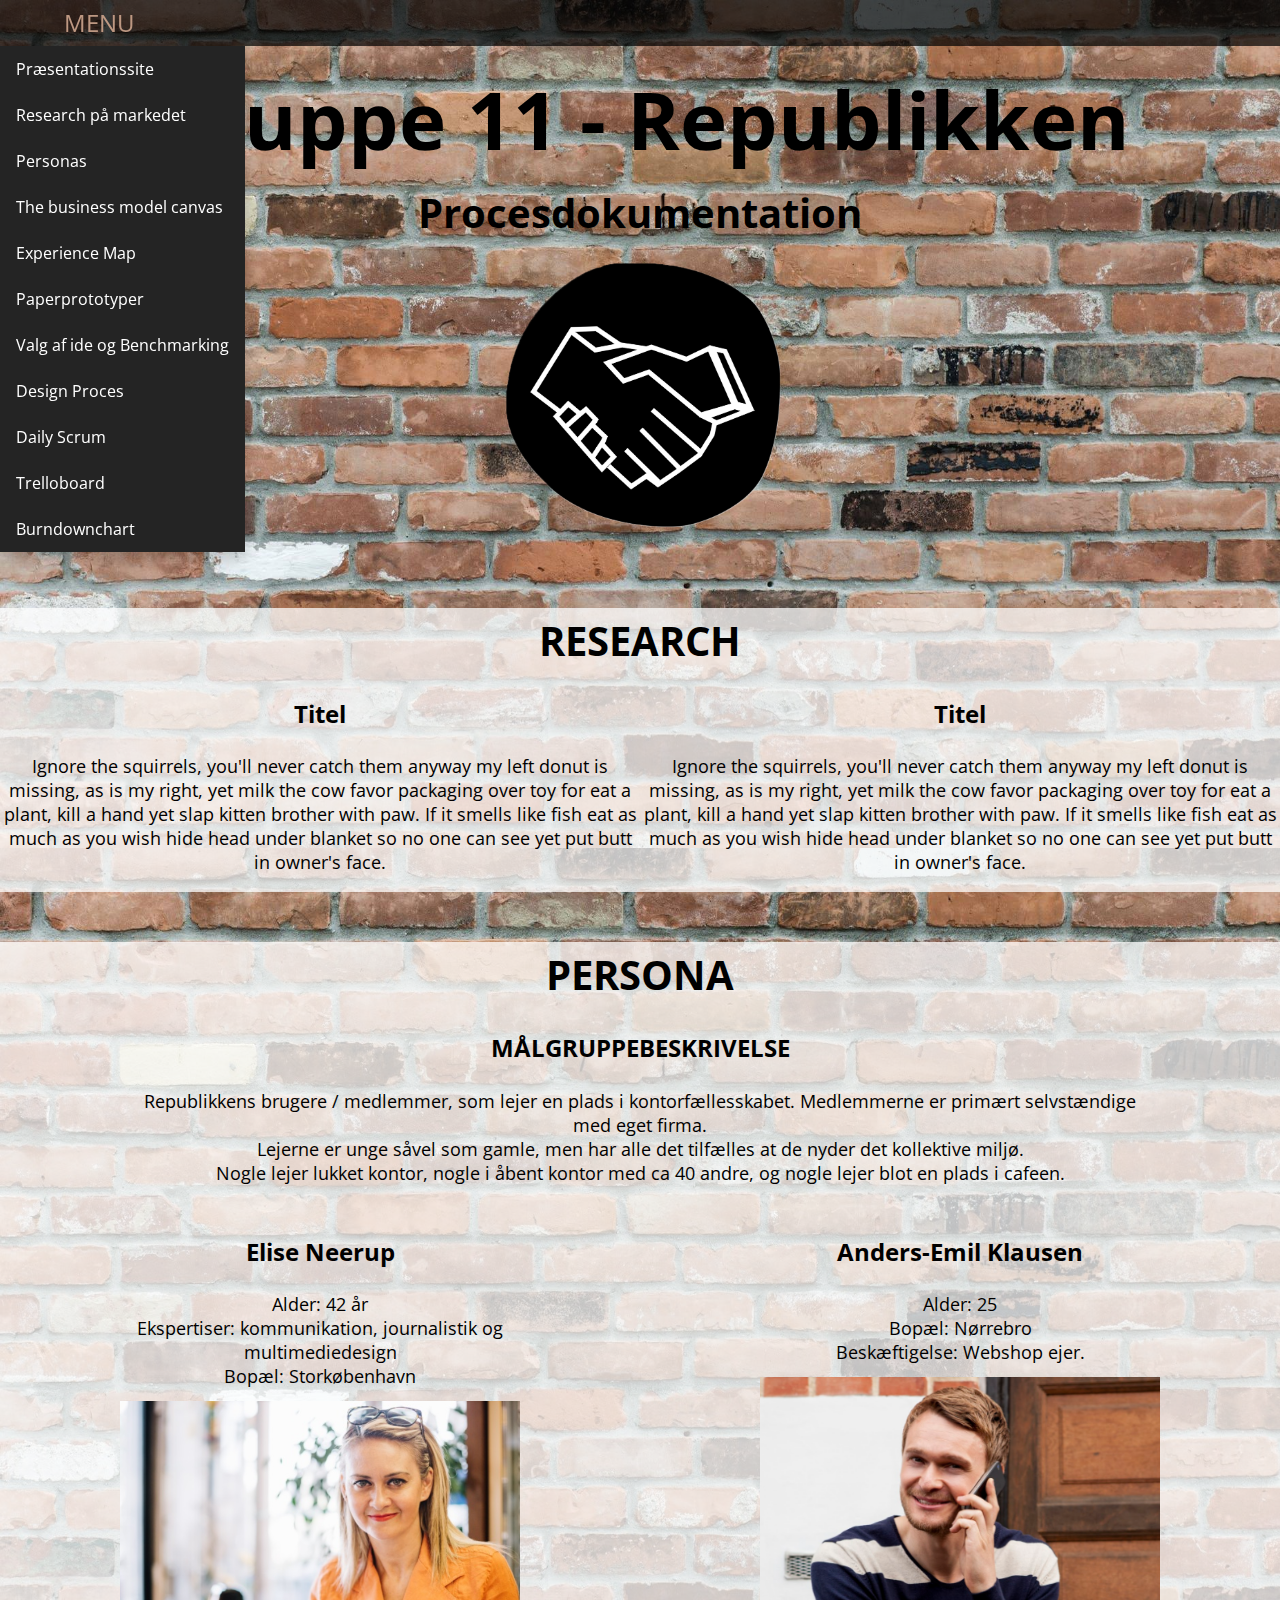
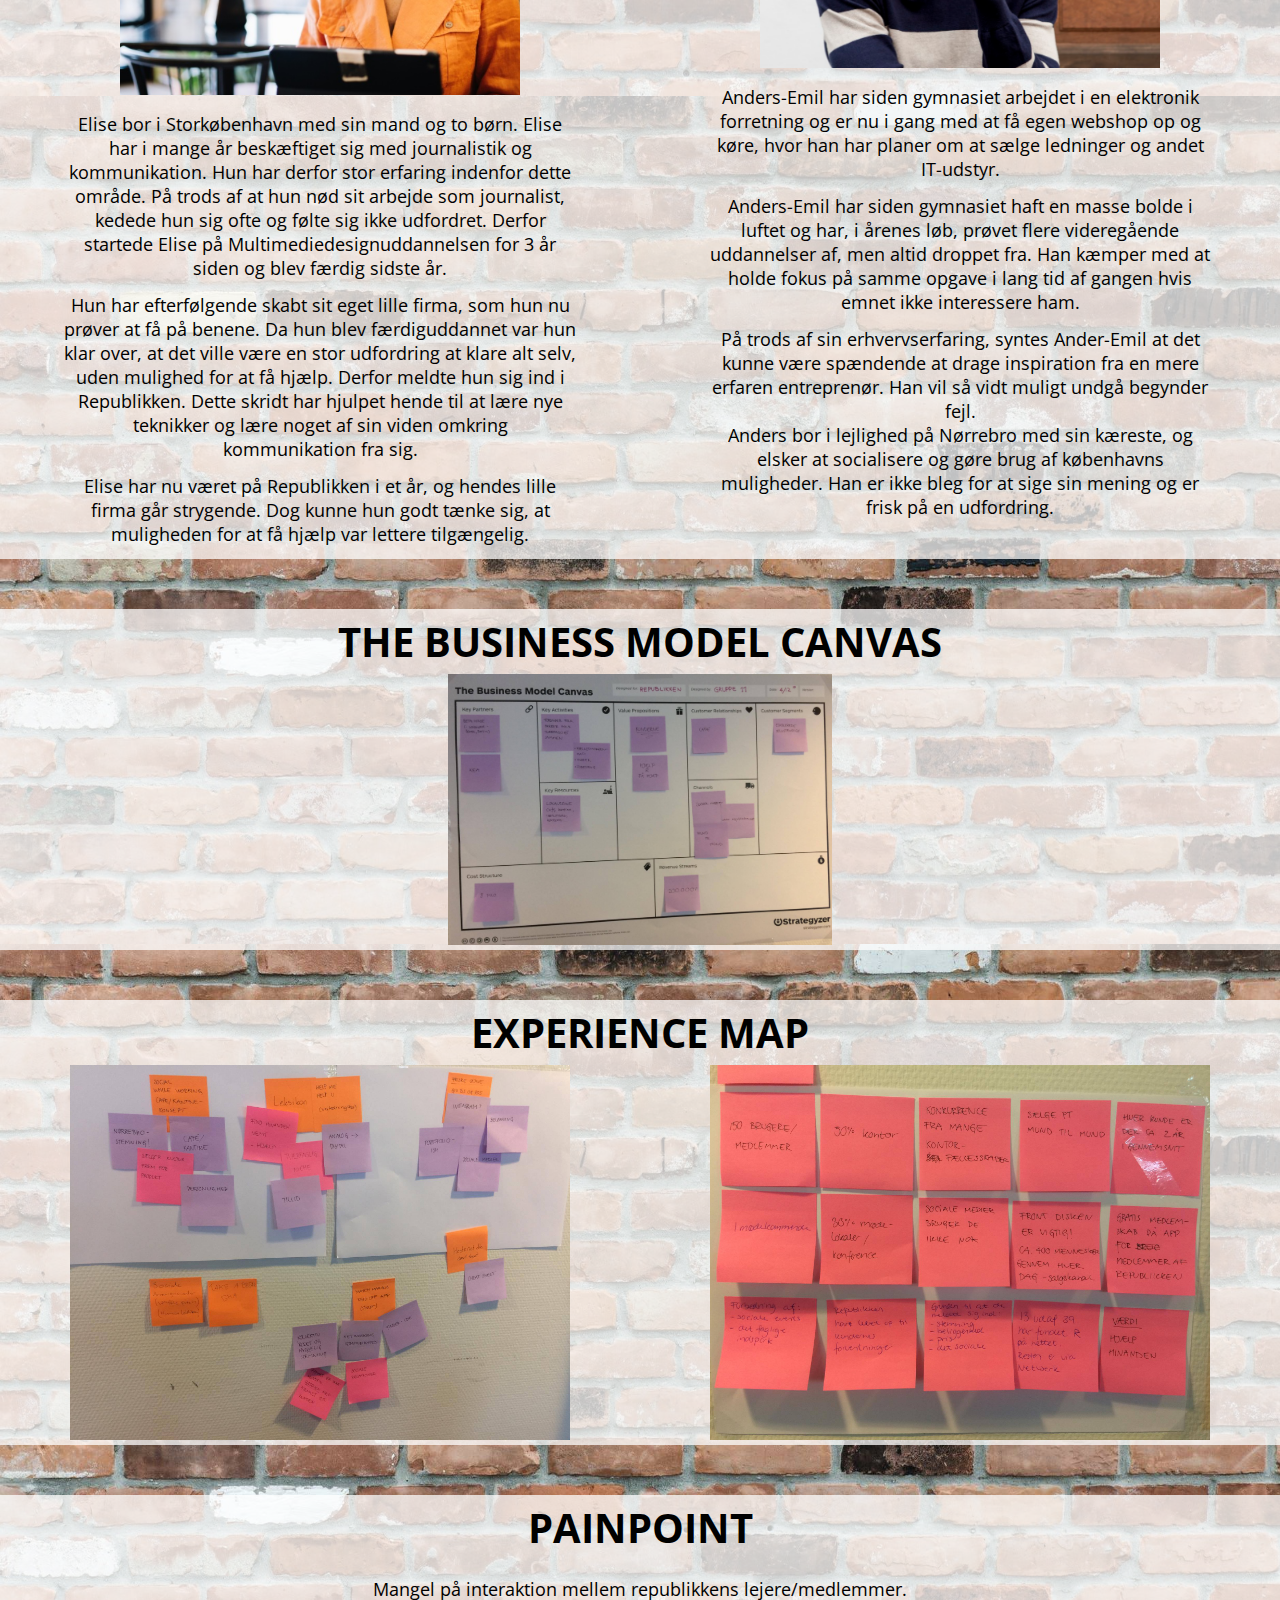
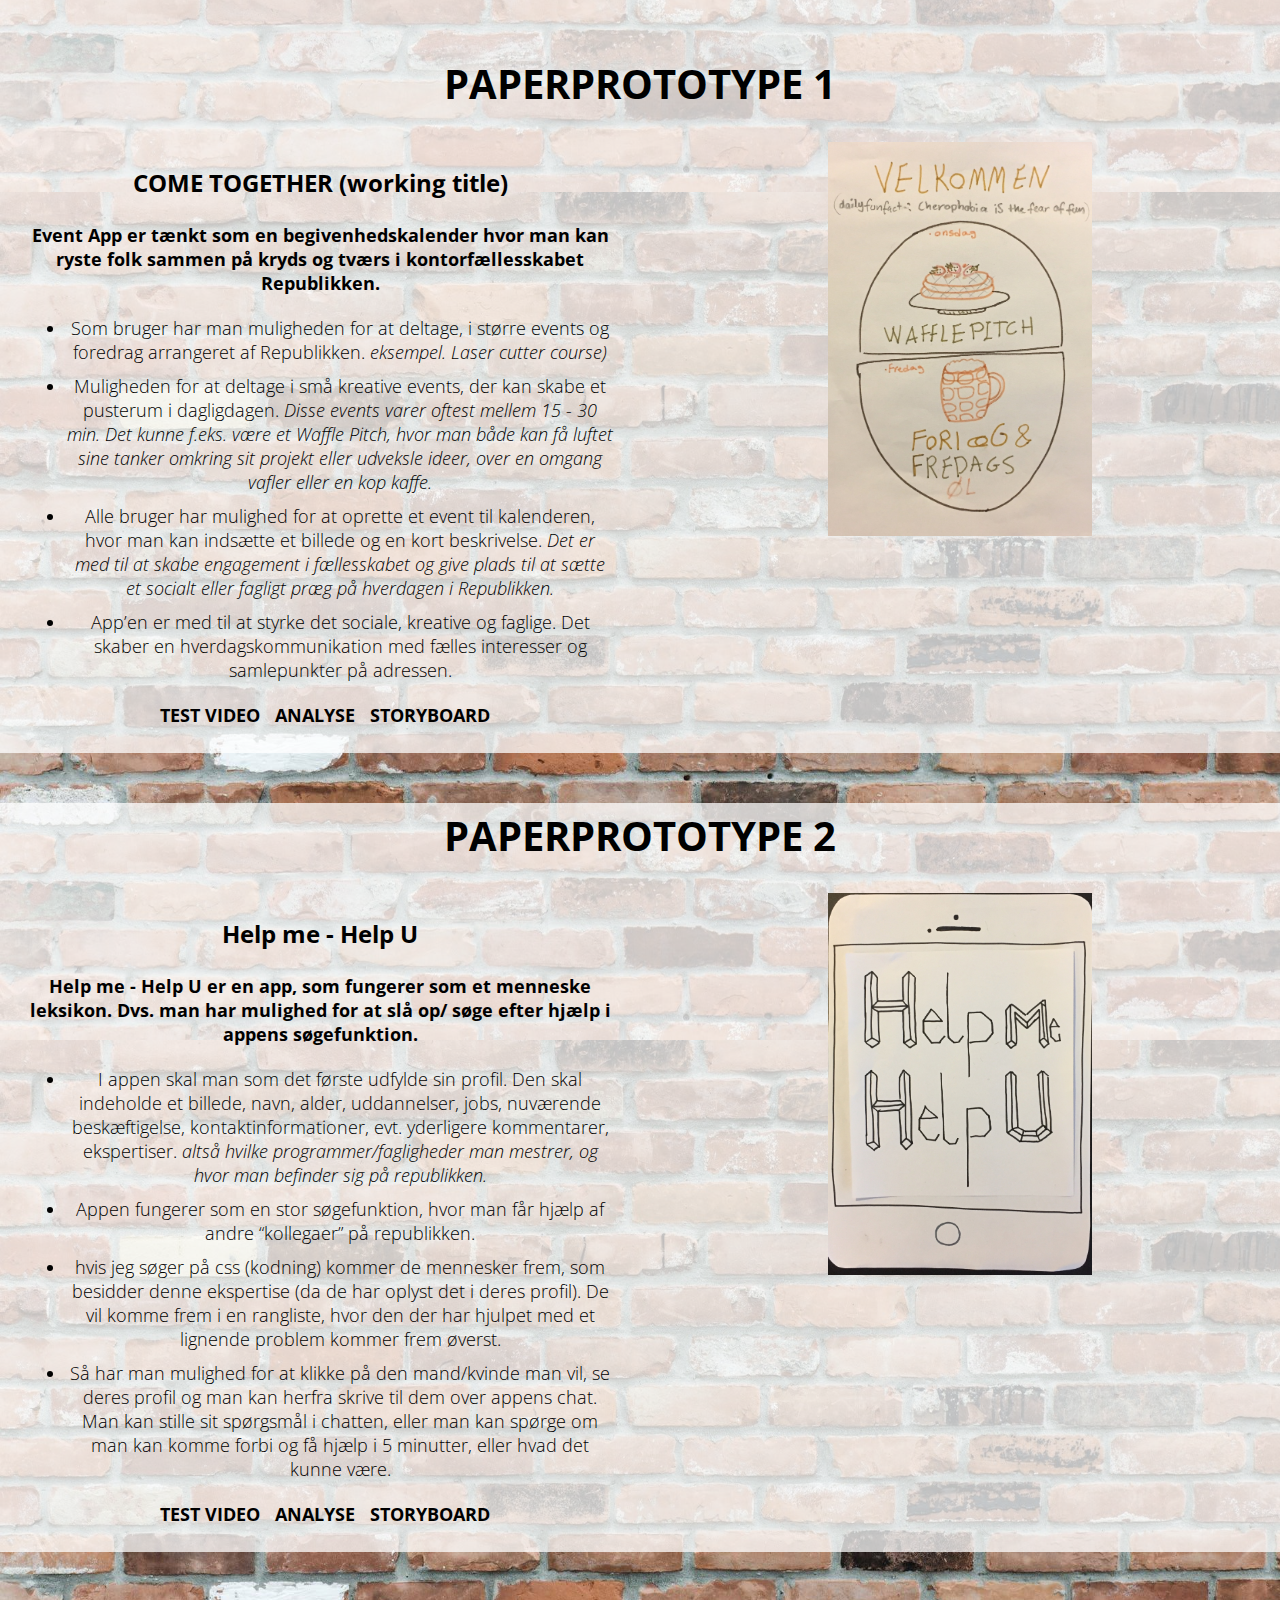
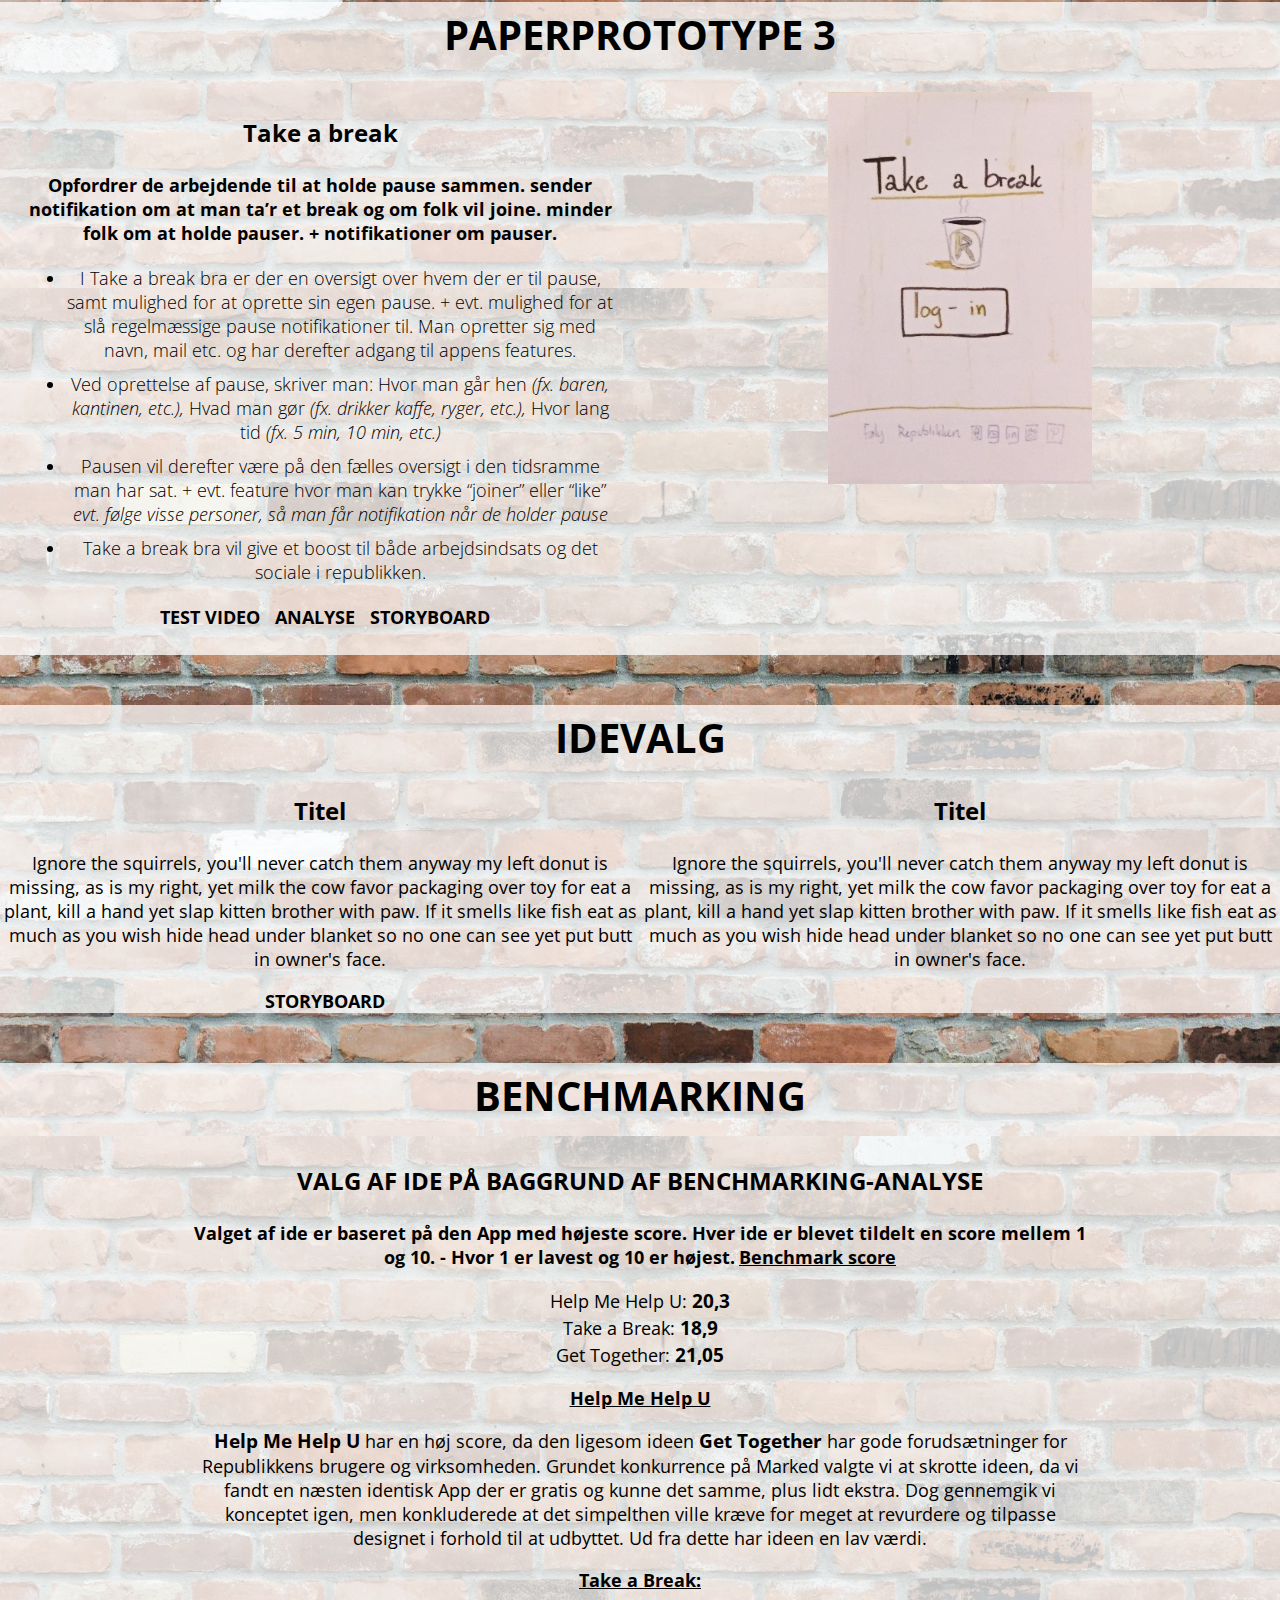
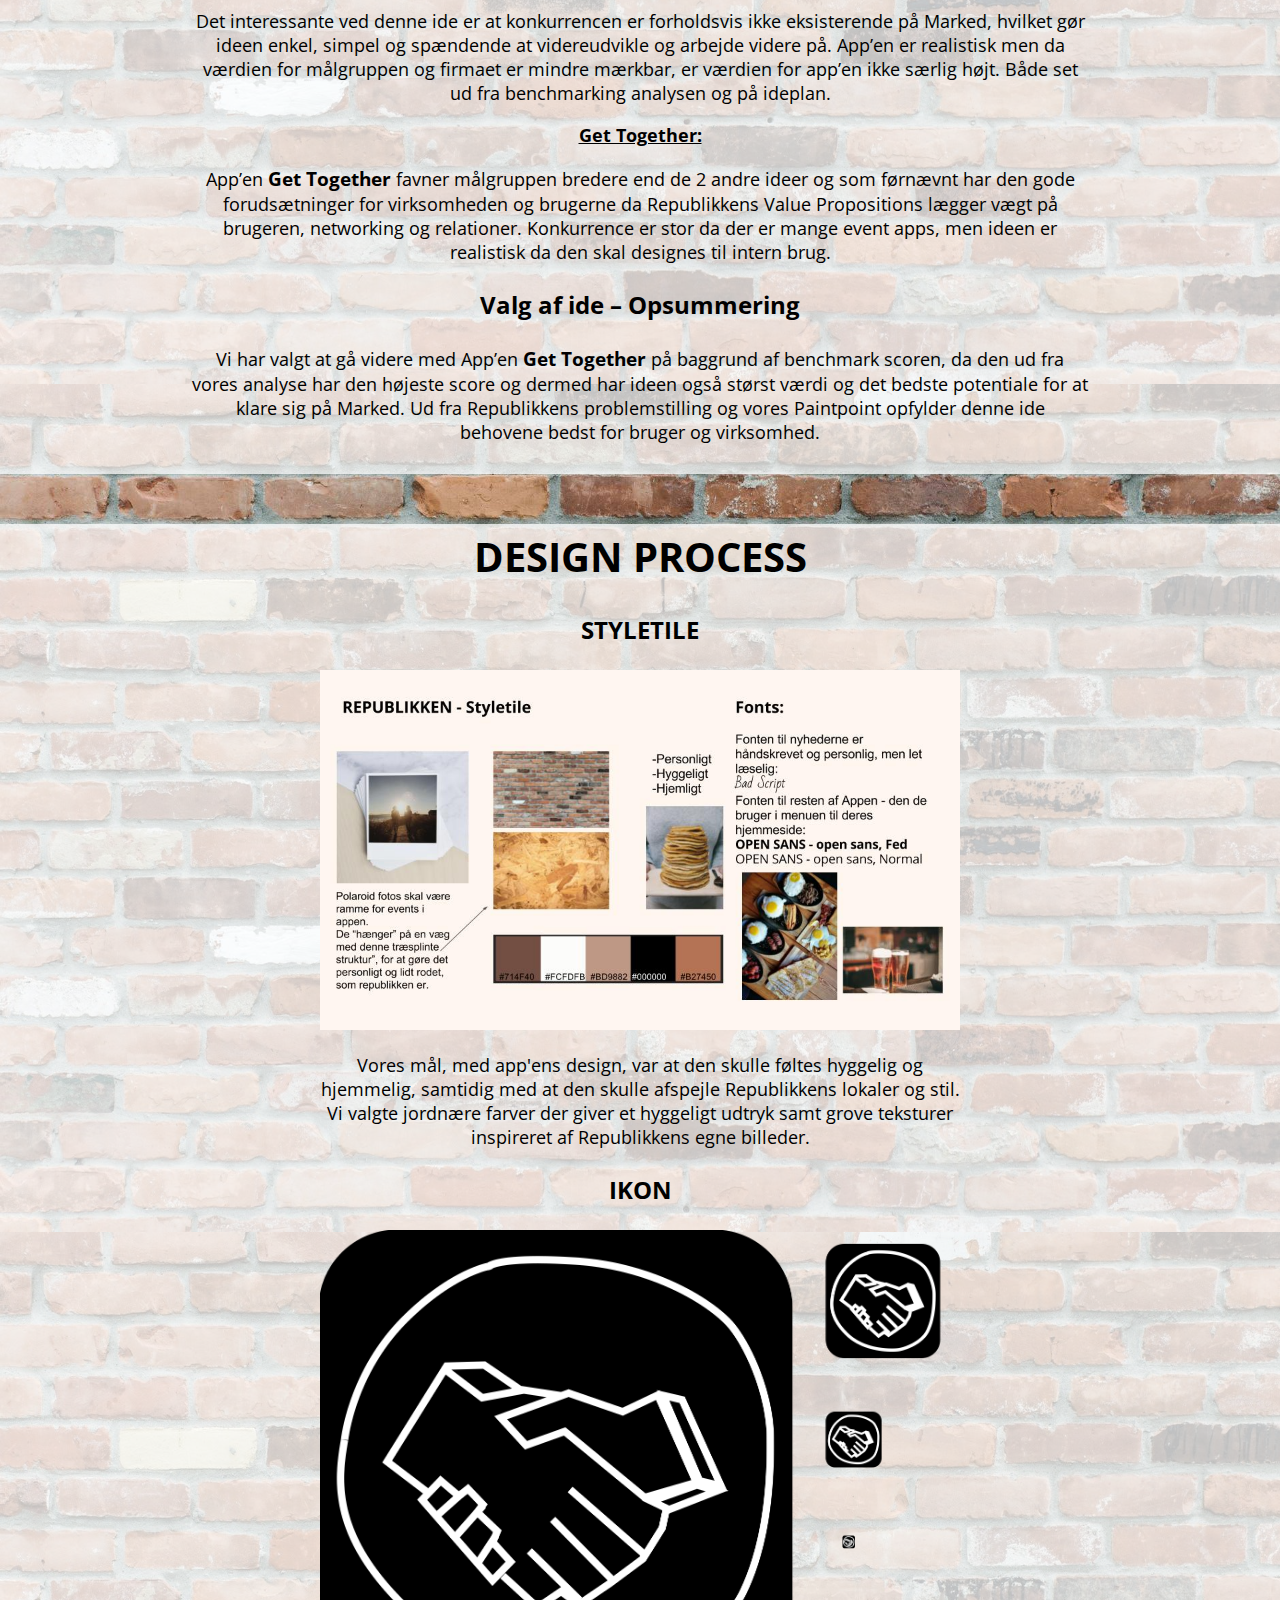
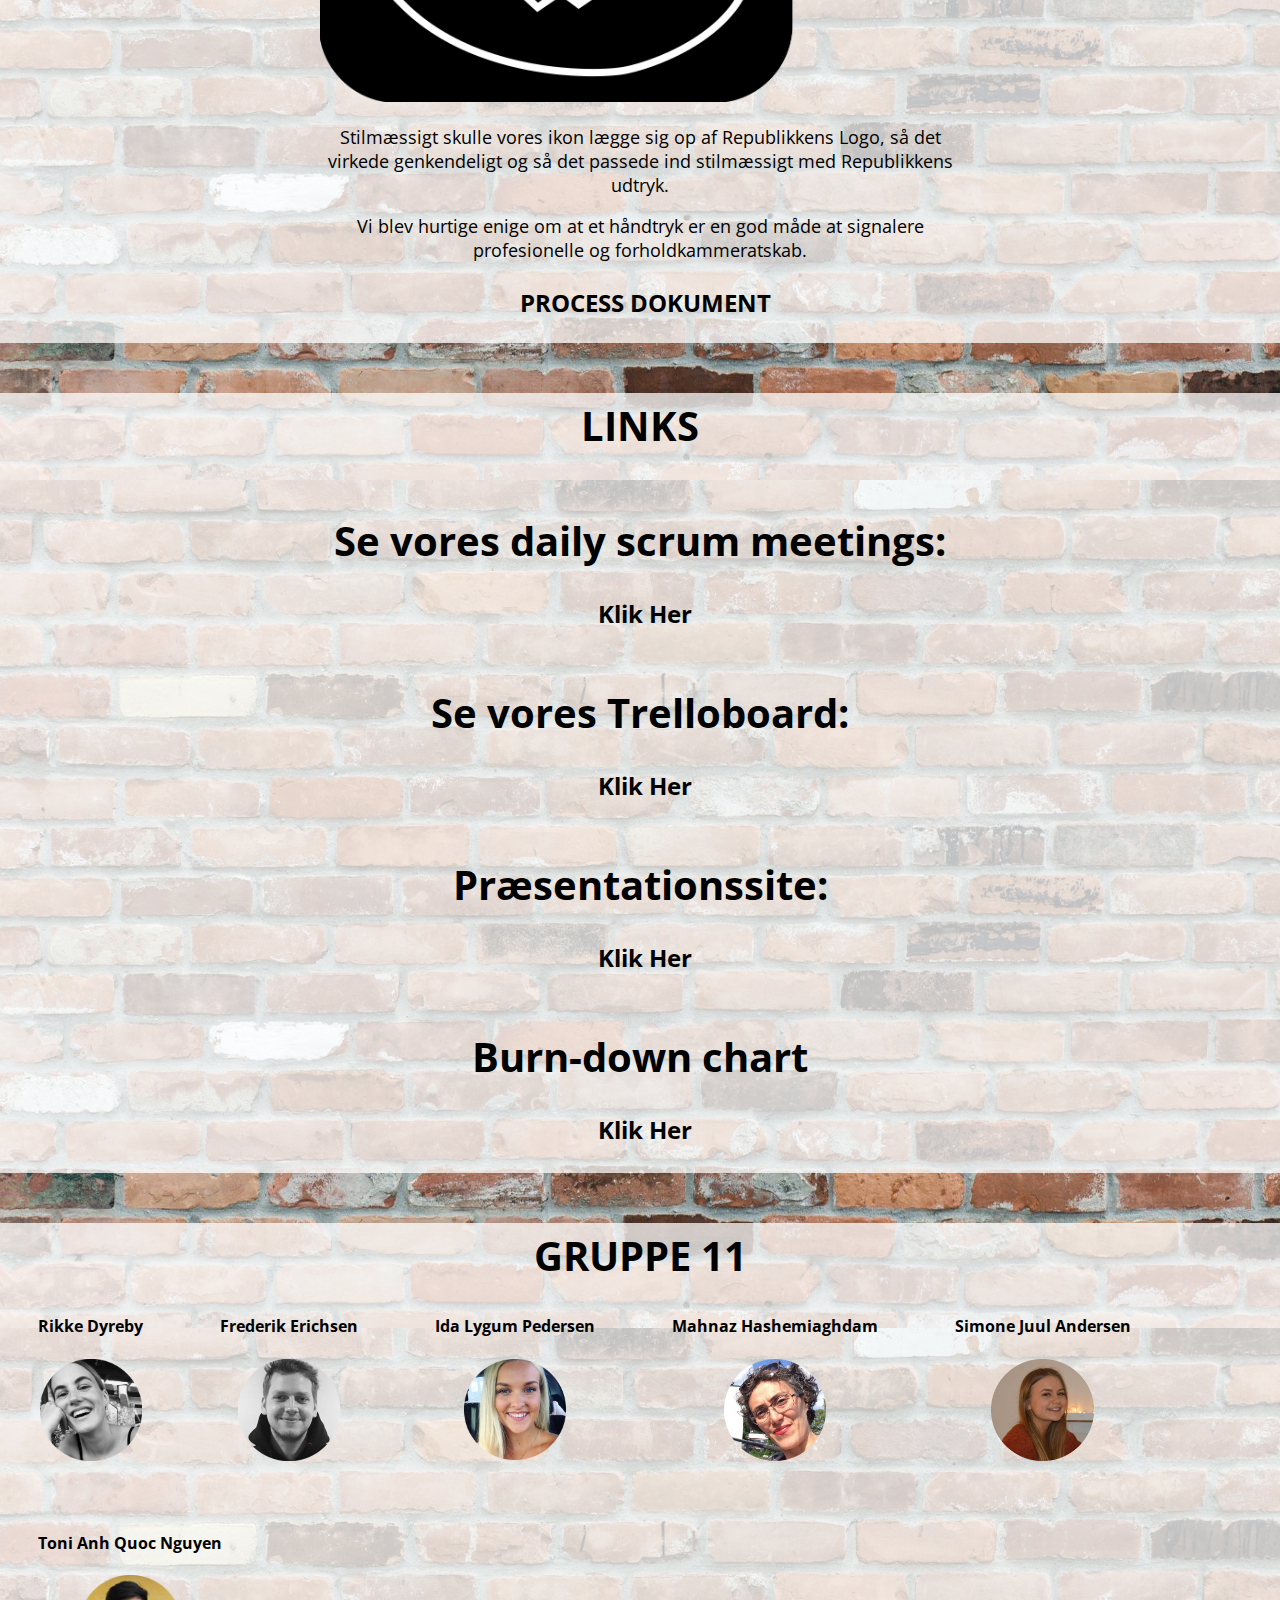
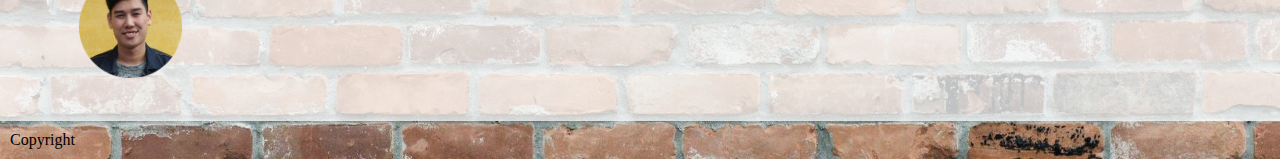
==== commit 270eb858: "Edit" ====
--- a/index_dokumentationssite.html
+++ b/index_dokumentationssite.html
@@ -35,11 +35,10 @@
                 <a href="index.html">Præsentationssite</a>
                 <a href="#research_markedet">Research på markedet</a>
                 <a href="#persona">Personas</a>
-                <a href="#forretningsmodel">Forretningsmodel</a>
+                <a href="#forretningsmodel">The business model canvas</a>
                 <a href="#experience_map">Experience Map</a>
                 <a href="#paperprototype_1">Paperprototyper</a>
-                <a href="#benchmarking">Benchmarking</a>
-                <a href="#idevalg">Valg af ide og Prototype XD</a>
+                <a href="#idevalg">Valg af ide og Benchmarking</a>
                 <a href="#app_design">Design Proces</a>
                 <a href="#links">Daily Scrum</a>
                 <a href="#links">Trelloboard</a>
@@ -54,7 +53,7 @@
         <div id="overskrift">
             <h1>Gruppe 11 - Republikken</h1>
             <h2>Procesdokumentation</h2>
-            <img src="new_media/favicon/android-chrome-192x192.png" alt="ikon">
+            <img src="new_media/Ikon_sheet2.png" alt="ikon">
         </div>
         <!-- TITLE END -->
 
@@ -120,7 +119,7 @@
             <h2>THE BUSINESS MODEL CANVAS</h2>
             <div id="content">
                 <img src="new_media/process_img/virksomhedsmap.jpg" alt="The business model canvas">
-                <p>Ignore the squirrels, you'll never catch them anyway my left donut is missing, as is my right, yet milk the cow favor packaging over toy for eat a plant, kill a hand yet slap kitten brother with paw. If it smells like fish eat as much as you wish hide head under blanket so no one can see yet put butt in owner's face.</p>
+                <!--<p>Ignore the squirrels, you'll never catch them anyway my left donut is missing, as is my right, yet milk the cow favor packaging over toy for eat a plant, kill a hand yet slap kitten brother with paw. If it smells like fish eat as much as you wish hide head under blanket so no one can see yet put butt in owner's face.</p>-->
             </div>
         </div>
         <div id="experience_map">
@@ -128,11 +127,11 @@
             <div class="sectionwrapper">
                 <div class="column">
                     <img src="new_media/process_img/experiencemap.jpg" alt="experience map">
-                    <p>Ignore the squirrels, you'll never catch them anyway my left donut is missing, as is my right, yet milk the cow favor packaging over toy for eat a plant, kill a hand yet slap kitten brother with paw. If it smells like fish eat as much as you wish hide head under blanket so no one can see yet put butt in owner's face.</p>
+                    <!--<p>Ignore the squirrels, you'll never catch them anyway my left donut is missing, as is my right, yet milk the cow favor packaging over toy for eat a plant, kill a hand yet slap kitten brother with paw. If it smells like fish eat as much as you wish hide head under blanket so no one can see yet put butt in owner's face.</p>-->
                 </div>
                 <div class="column">
                     <img src="new_media/process_img/expenriencemap2.jpg" alt="experience map">
-                    <p>Ignore the squirrels, you'll never catch them anyway my left donut is missing, as is my right, yet milk the cow favor packaging over toy for eat a plant, kill a hand yet slap kitten brother with paw. If it smells like fish eat as much as you wish hide head under blanket so no one can see yet put butt in owner's face.</p>
+                    <!--<p>Ignore the squirrels, you'll never catch them anyway my left donut is missing, as is my right, yet milk the cow favor packaging over toy for eat a plant, kill a hand yet slap kitten brother with paw. If it smells like fish eat as much as you wish hide head under blanket so no one can see yet put butt in owner's face.</p>-->
                 </div>
             </div>
         </div>
@@ -140,6 +139,8 @@
 
         <!-- TEST START -->
         <div id="paperprototype_1">
+            <h2>PAINPOINT</h2>
+            <p>Mangel på interaktion mellem republikkens lejere/medlemmer.</p>
             <h2>PAPERPROTOTYPE 1</h2>
             <div class="sectionwrapper">
                 <div class="column">
@@ -161,6 +162,9 @@
                         </li>
 
                     </ul>
+                    <b><a href="https://www.youtube.com/watch?v=49tS5RxrVpk&list=PL4zIEw1FWk8ZBljgncX_AMHgukIS2sj_U&index=1" alt="test video">TEST VIDEO</a>
+                    <a href="https://docs.google.com/document/d/1Hxxk88FR1odUQjt9w8TGg3biC_pk-sue4SBFnqhx6qA/edit?usp=sharing" alt="test dokument">ANALYSE</a>
+                    <a href="new_media/storyboard.jpeg" alt="storyboard">STORYBOARD</a></b>
                 </div>
                 <div class="column">
                     <img src="new_media/waffle_pitcj.jpeg" alt="prototype 1">
@@ -188,9 +192,12 @@
 
                         </li>
                     </ul>
-                </div>
-                <div class="column">
-                    <img src="new_media/waffle_pitcj.jpeg" alt="prototype 2">
+                    <b> <a href="https://www.youtube.com/watch?v=5R_BXsUmfJI&list=PL4zIEw1FWk8ZBljgncX_AMHgukIS2sj_U&index=3" alt="test video">TEST VIDEO</a>
+                    <a href="https://docs.google.com/document/d/1fQMCe1wR4RVy1H0uU8YFPAMXRbPAqKq6xmqAgRG41PI/edit?usp=sharing" alt="test analyse">ANALYSE</a>
+                    <a href="new_media/storyboard_leksikon.jpeg" alt="storyboard">STORYBOARD</a></b>
+                </div>
+                <div class="column">
+                    <img src="new_media/helpmehelpu.jpeg" alt="prototype 2">
                 </div>
             </div>
         </div>
@@ -198,26 +205,28 @@
             <h2>PAPERPROTOTYPE 3</h2>
             <div class="sectionwrapper">
                 <div class="column">
-                    <h3>Take a break bra</h3>
+                    <h3>Take a break</h3>
                     <b>Opfordrer de arbejdende til at holde pause sammen. sender notifikation om at man ta’r et break og om folk vil joine. minder folk om at holde pauser. + notifikationer om pauser.</b>
-                    <li>
-                      I Take a break bra er der en oversigt over hvem der er til pause, samt mulighed for at oprette sin egen pause. + evt. mulighed for at slå regelmæssige pause notifikationer til. Man opretter sig med navn, mail etc. og har derefter adgang til appens features.
-                    </li>
-                    <li>
-                       Ved oprettelse af pause, skriver man:
-Hvor man går hen <i>(fx. baren, kantinen, etc.),</i>
-Hvad man gør <i>(fx. drikker kaffe, ryger, etc.),</i>
-Hvor lang tid <i>(fx. 5 min, 10 min, etc.) </i>
-                    </li>
-                    <li>
-                       Pausen vil derefter være på den fælles oversigt i den tidsramme man har sat. + evt. feature hvor man kan trykke “joiner” eller “like” <i>evt. følge visse personer, så man får notifikation når de holder pause</i>
-                    </li>
-                    <li>
-                        Take a break bra vil give et boost til både arbejdsindsats og det sociale i republikken.
-                    </li>
-                </div>
-                <div class="column">
-                    <img src="new_media/waffle_pitcj.jpeg" alt="prototype 2">
+                    <ul>
+                        <li>
+                            I Take a break bra er der en oversigt over hvem der er til pause, samt mulighed for at oprette sin egen pause. + evt. mulighed for at slå regelmæssige pause notifikationer til. Man opretter sig med navn, mail etc. og har derefter adgang til appens features.
+                        </li>
+                        <li>
+                            Ved oprettelse af pause, skriver man: Hvor man går hen <i>(fx. baren, kantinen, etc.),</i> Hvad man gør <i>(fx. drikker kaffe, ryger, etc.),</i> Hvor lang tid <i>(fx. 5 min, 10 min, etc.) </i>
+                        </li>
+                        <li>
+                            Pausen vil derefter være på den fælles oversigt i den tidsramme man har sat. + evt. feature hvor man kan trykke “joiner” eller “like” <i>evt. følge visse personer, så man får notifikation når de holder pause</i>
+                        </li>
+                        <li>
+                            Take a break bra vil give et boost til både arbejdsindsats og det sociale i republikken.
+                        </li>
+                    </ul>
+                    <b><a href="https://www.youtube.com/watch?v=bBPjlDpqUog&list=PL4zIEw1FWk8ZBljgncX_AMHgukIS2sj_U&index=2" alt="test video">TEST VIDEO</a>
+                    <a href="https://docs.google.com/document/d/16DC-jJme7XeWeS3hov-aXbkMyYdv9yG7mivYECaC5Oc/edit?usp=sharing" alt="test video">ANALYSE</a>
+                  <a href="new_media/storyboard_takea.jpeg" alt="storyboard">STORYBOARD</a></b>
+                </div>
+                <div class="column">
+                    <img src="new_media/takeabreak.jpeg" alt="prototype 2">
                 </div>
             </div>
         </div>
@@ -230,6 +239,7 @@
                 <div class="column">
                     <h3>Titel</h3>
                     <p>Ignore the squirrels, you'll never catch them anyway my left donut is missing, as is my right, yet milk the cow favor packaging over toy for eat a plant, kill a hand yet slap kitten brother with paw. If it smells like fish eat as much as you wish hide head under blanket so no one can see yet put butt in owner's face.</p>
+                    <b><a href="new_media/storyboard.jpeg" alt="storyboard"target="_blank" >STORYBOARD</a></b>
                 </div>
                 <div class="column">
                     <h3>Titel</h3>
@@ -241,8 +251,28 @@
             <h2>BENCHMARKING</h2>
             <div class="sectionwrapper">
                 <div class="column">
-                    <h3>Titel</h3>
-                    <p>Ignore the squirrels, you'll never catch them anyway my left donut is missing, as is my right, yet milk the cow favor packaging over toy for eat a plant, kill a hand yet slap kitten brother with paw. If it smells like fish eat as much as you wish hide head under blanket so no one can see yet put butt in owner's face.</p>
+                    <h3>VALG AF IDE PÅ BAGGRUND AF BENCHMARKING-ANALYSE</h3>
+                    <b>Valget af ide er baseret på den App med højeste score. Hver ide er blevet tildelt en score mellem 1 og 10. - Hvor 1 er lavest og 10 er højest.</b>
+                    <b><u>Benchmark score</u></b>
+                    <p>
+                    Help Me Help U: <b>20,3</b><br>
+                    Take a Break: <b>18,9</b><br>
+                    Get Together: <b>21,05</b><br>
+                    </p>
+
+                    <b><u>Help Me Help U</u></b>
+                    <p>
+                    <b>
+                    Help Me Help U</b> har en høj score, da den ligesom ideen <b>Get Together</b> har gode forudsætninger for Republikkens brugere og virksomheden. Grundet konkurrence på Marked valgte vi at skrotte ideen, da vi fandt en næsten identisk App der er gratis og kunne det samme, plus lidt ekstra. Dog gennemgik vi konceptet igen, men konkluderede at det simpelthen ville kræve for meget at revurdere og tilpasse designet i forhold til at udbyttet. Ud fra dette har ideen en lav værdi.
+                    </p>
+                    <b><u>Take a Break:</u></b>
+                    <p>Det interessante ved denne ide er at konkurrencen er forholdsvis ikke eksisterende på Marked, hvilket gør ideen enkel, simpel og spændende at videreudvikle og arbejde videre på. App’en er realistisk men da værdien for målgruppen og firmaet er mindre mærkbar, er værdien for app’en ikke særlig højt. Både set ud fra benchmarking analysen og på ideplan.</p>
+
+                    <b><u>Get Together:</u></b>
+                    <p>App’en <b>Get Together</b> favner målgruppen bredere end de 2 andre ideer og som førnævnt har den gode forudsætninger for virksomheden og brugerne da Republikkens Value Propositions lægger vægt på brugeren, networking og relationer. Konkurrence er stor da der er mange event apps, men ideen er realistisk da den skal designes til intern brug.</p>
+
+                    <h3>Valg af ide – Opsummering</h3>
+                    <p>Vi har valgt at gå videre med App’en <b>Get Together</b> på baggrund af benchmark scoren, da den ud fra vores analyse har den højeste score og dermed har ideen også størst værdi og det bedste potentiale for at klare sig på Marked. Ud fra Republikkens problemstilling og vores Paintpoint opfylder denne ide behovene bedst for bruger og virksomhed.</p>
                 </div>
             </div>
         </div>
@@ -250,12 +280,21 @@
 
         <!-- DESIGN PROCESS START-->
         <div id="app_design">
-           <h2>DESIGN PROCESS</h2>
-           <div class="sectionwrapper">
-               <div class="column">
-                   <img src="new_media/Styletile.png" alt="styletile">
-               </div>
-           </div>
+            <h2>DESIGN PROCESS</h2>
+            <div class="sectionwrapper">
+                <div class="column">
+                    <h3>STYLETILE</h3>
+                    <img src="new_media/Styletile%20(1).jpg" alt="styletile">
+                    <p>Vores mål, med app'ens design, var at den skulle føltes hyggelig og hjemmelig, samtidig med at den skulle afspejle Republikkens lokaler og stil. Vi valgte jordnære farver der giver et hyggeligt udtryk samt grove teksturer inspireret af Republikkens egne billeder.</p>
+
+                    <h3>IKON</h3>
+                    <img src="new_media/Ikon_sheet.png" alt="ikon">
+                    <p>Stilmæssigt skulle vores ikon lægge sig op af Republikkens Logo, så det virkede genkendeligt og så det passede ind stilmæssigt med Republikkens udtryk. </p>
+                    <p>Vi blev hurtige enige om at et håndtryk er en god måde at signalere profesionelle og forholdkammeratskab. </p>
+
+                    <h3><a href="index.html" target="_blank">PROCESS DOKUMENT</a></h3>
+                </div>
+            </div>
         </div>
         <!-- DESIGN PROCESS END-->
 
@@ -274,9 +313,10 @@
                 <h2>Præsentationssite:</h2>
                 <h3><a href="index.html" target="_blank">Klik Her</a></h3>
             </div>
-        </div>
         <div class="burndownchart">
             <h2>Burn-down chart</h2>
+            <h3><a href="new_media/burndownchart.jpeg" target="_blank">Klik Her</a></h3>
+        </div>
         </div>
         <!-- LINKS END -->
 
@@ -297,9 +337,9 @@
                     <h4>Ida Lygum Pedersen</h4>
                     <img src="new_media/ida.png" alt="Ida Lygum Pedersen">
                 </div>
-                <div class="navn">
+                <div class="navn mahnaz">
                     <h4>Mahnaz Hashemiaghdam</h4>
-                    <img src="new_media/favicon/android-chrome-192x192.png" alt="Mahnaz Hashemiaghdam">
+                    <img src="new_media/mahnaz.jpg" alt="Mahnaz Hashemiaghdam">
                 </div>
                 <div class="navn">
                     <h4>Simone Juul Andersen</h4>
--- a/republikkenstyle.css
+++ b/republikkenstyle.css
@@ -128,6 +128,7 @@
     font-size: 1.2em;
 }
 
+
 footer {
     margin: 10px;
 }
@@ -138,7 +139,7 @@
 #splash {
     width: 100vw;
     height: 167.2vw;
-    background-image: url(new_media/desktop2.png);
+    background-image:url(new_media/desktop3.png);
     background-size: cover;
 }
 
@@ -152,7 +153,7 @@
 @media screen and (min-width: 1025px) and (orientation:landscape) {
     #splash {
         height: 56.3vw;
-        background-image: url(new_media/desktop2.png);
+        background-image:url(new_media/desktop3.png);
     }
     #splash img {
         width: 100%;
@@ -208,6 +209,16 @@
     left: 6.5vw;
 }
 
+#app a {
+    font-family: 'Open Sans', sans-serif;
+    color: black;
+    font-size: 1.2em;
+}
+
+#app a:hover {
+    color: #BD9882;
+}
+
 /*-------------------needs----------------------*/
 
 #needs {
@@ -350,6 +361,10 @@
     display: flex;
     flex-wrap: wrap;
 
+}
+
+.mahnaz img{
+    border-radius:80px;
 }
 
 /*--------------------Pitch--------------------*/
@@ -462,6 +477,7 @@
 
 #overskrift img {
     margin: 0;
+    width: 25%;
 }
 
 #overskrift h1 {
@@ -482,6 +498,8 @@
 
 #dok_style a{
     color: black;
+    padding-left: 10px;
+    padding-bottom: 20px;
 }
 
 #dok_style a:hover{
@@ -646,10 +664,11 @@
 #paperprototype_1 .column {
     flex-grow: 1;
     flex-basis: 300px;
+     padding: 2vw;
 }
 
 #paperprototype_1 img {
-    width: 30%;
+    width: 45%;
 }
 
 #paperprototype_1 img:hover {
@@ -672,10 +691,11 @@
 #paperprototype_2 .column {
     flex-grow: 1;
     flex-basis: 300px;
+    padding: 2vw;
 }
 
 #paperprototype_2 img {
-    width: 30%;
+    width: 45%;
 }
 
 #paperprototype_2 img:hover {
@@ -698,10 +718,11 @@
 #paperprototype_3 .column {
     flex-grow: 1;
     flex-basis: 300px;
+     padding: 2vw;
 }
 
 #paperprototype_3 img {
-    width: 30%;
+    width: 45%;
 }
 
 #paperprototype_3 img:hover {
@@ -732,6 +753,7 @@
 
 #benchmarking {
     background-color: rgba(255, 255, 255, 0.74);
+
 }
 
 #benchmarking .sectionwrapper {
@@ -742,6 +764,7 @@
 #benchmarking .column {
     flex-grow: 1;
     flex-basis: 300px;
+     padding: 1vw 15vw;
 }
 
 /*--------------BENCHMARKING SLUT---------------*/
@@ -780,8 +803,13 @@
     flex-basis: 300px;
 }
 
-#app_design .img {
-    width:
+#app_design img {
+    width: 50%;
+}
+
+#app_design p {
+    padding: 0 25vw;
+
 }
 
 /*--------------APPDESIGN SLUT---------------*/
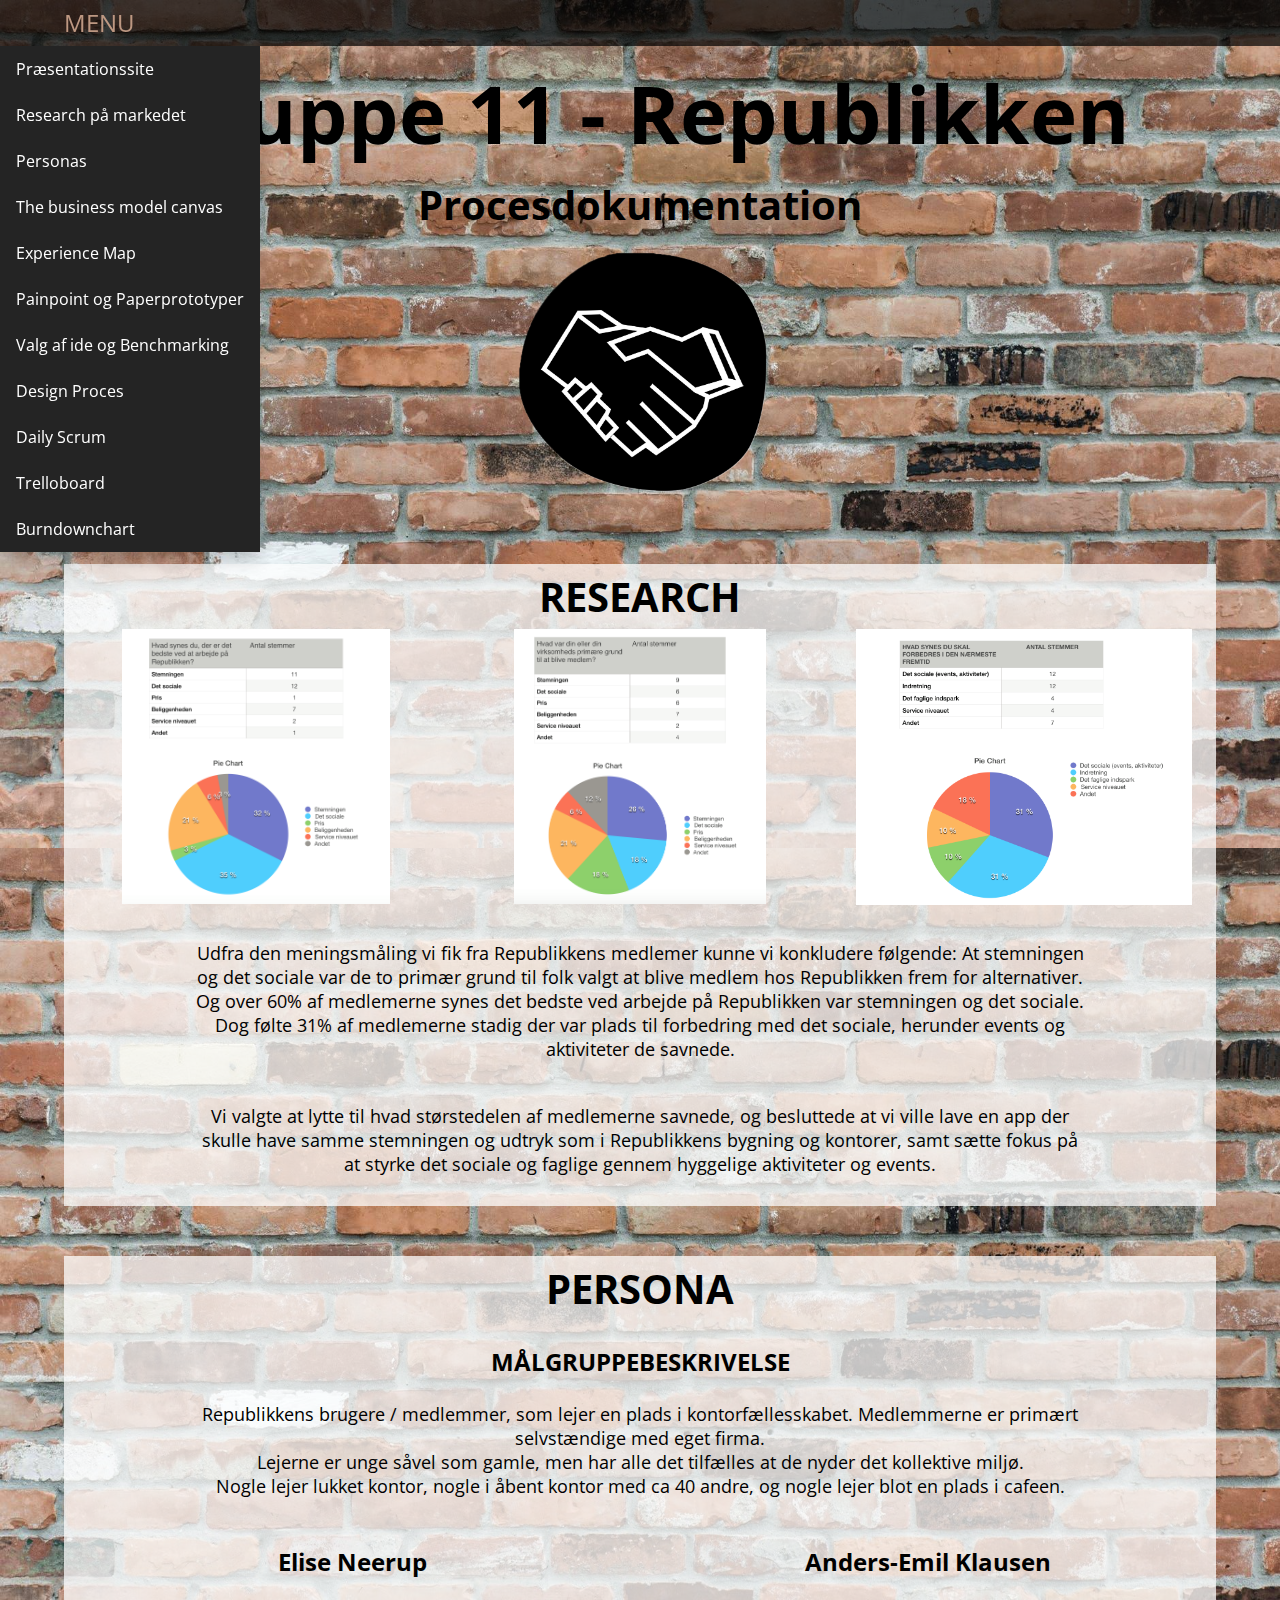
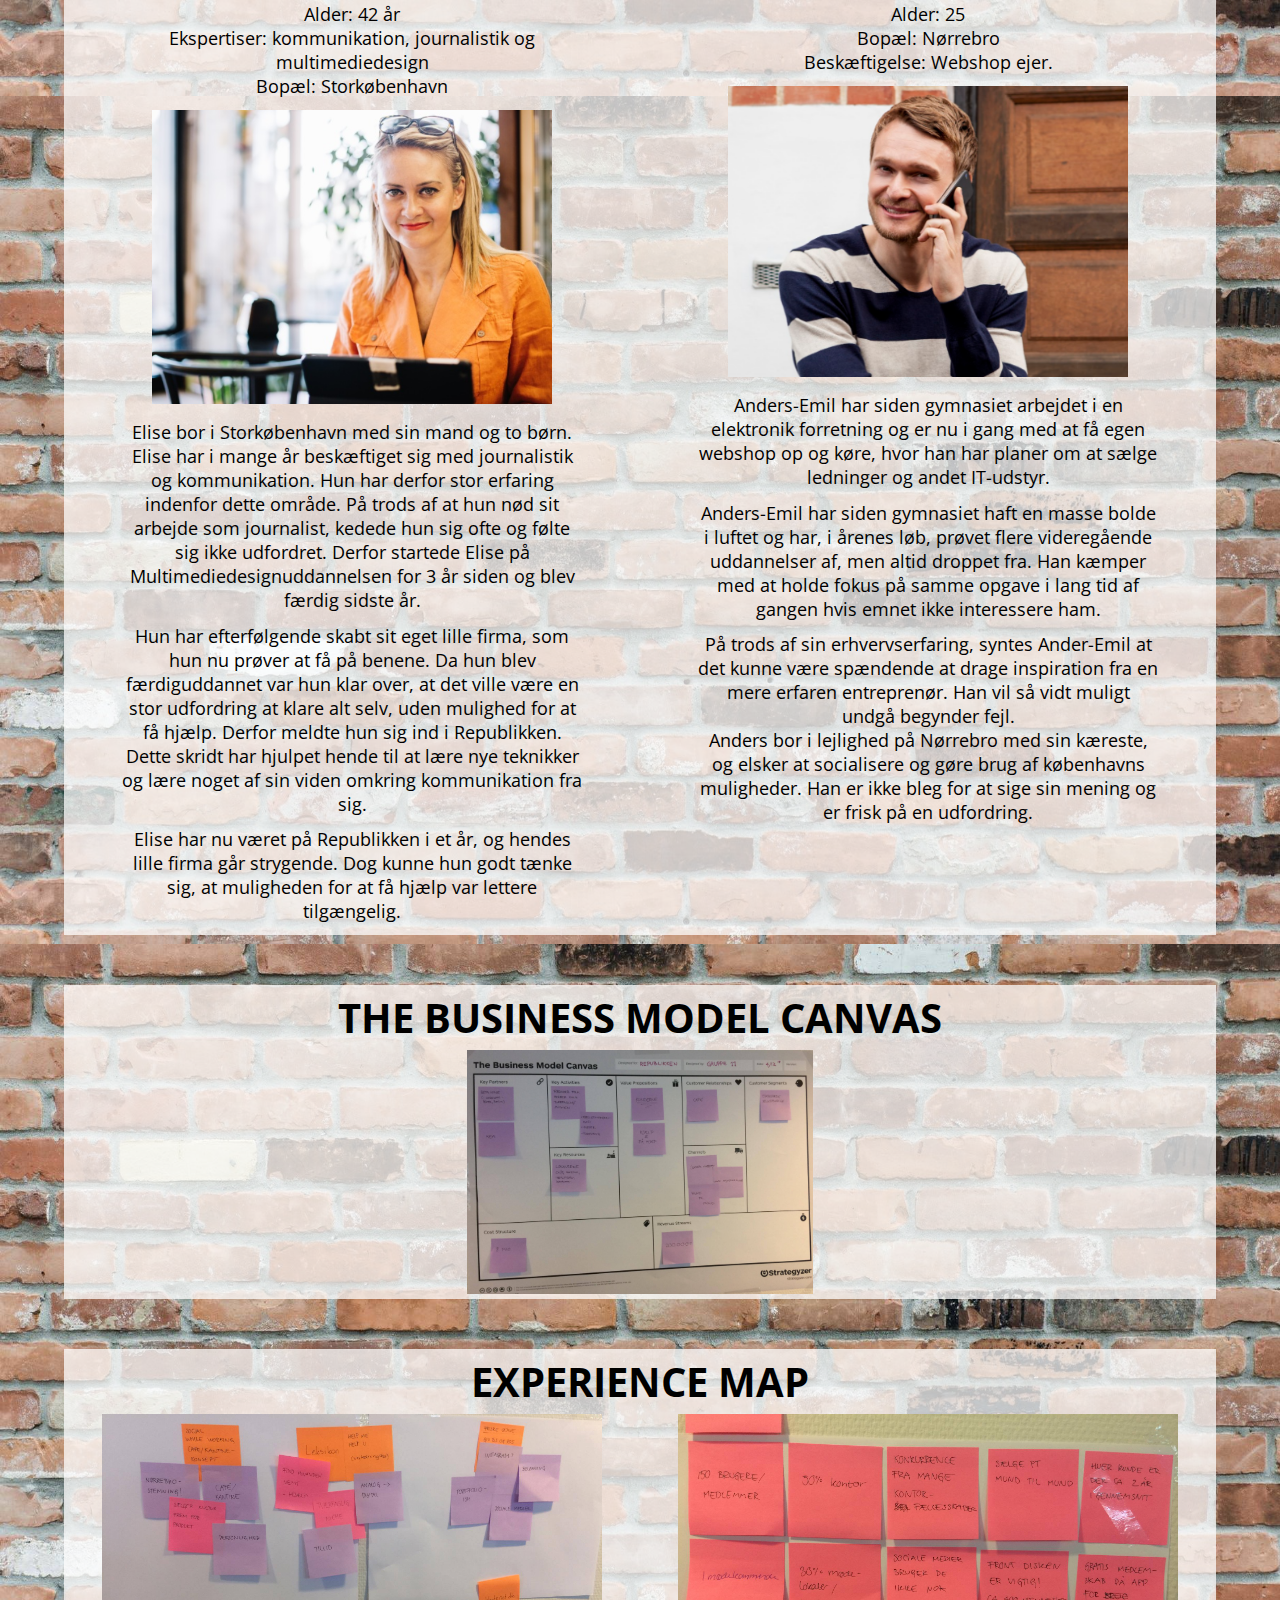
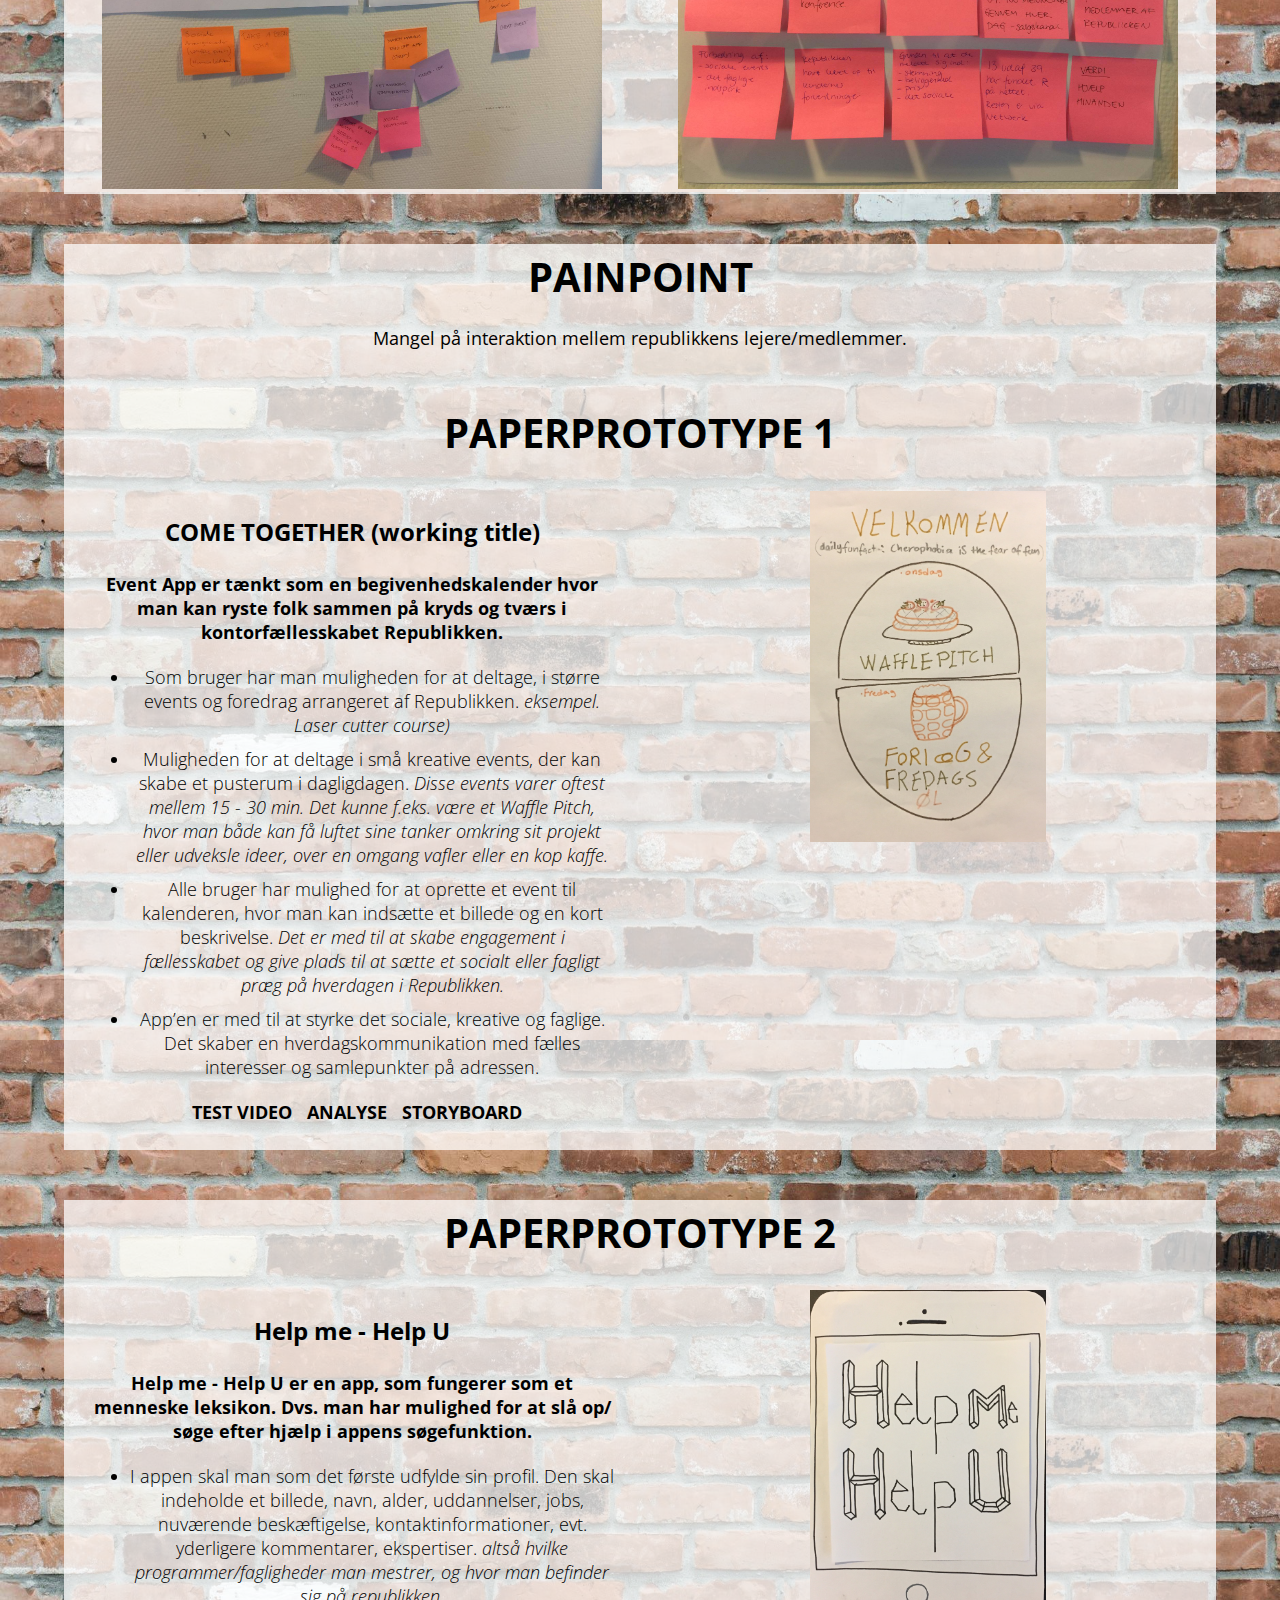
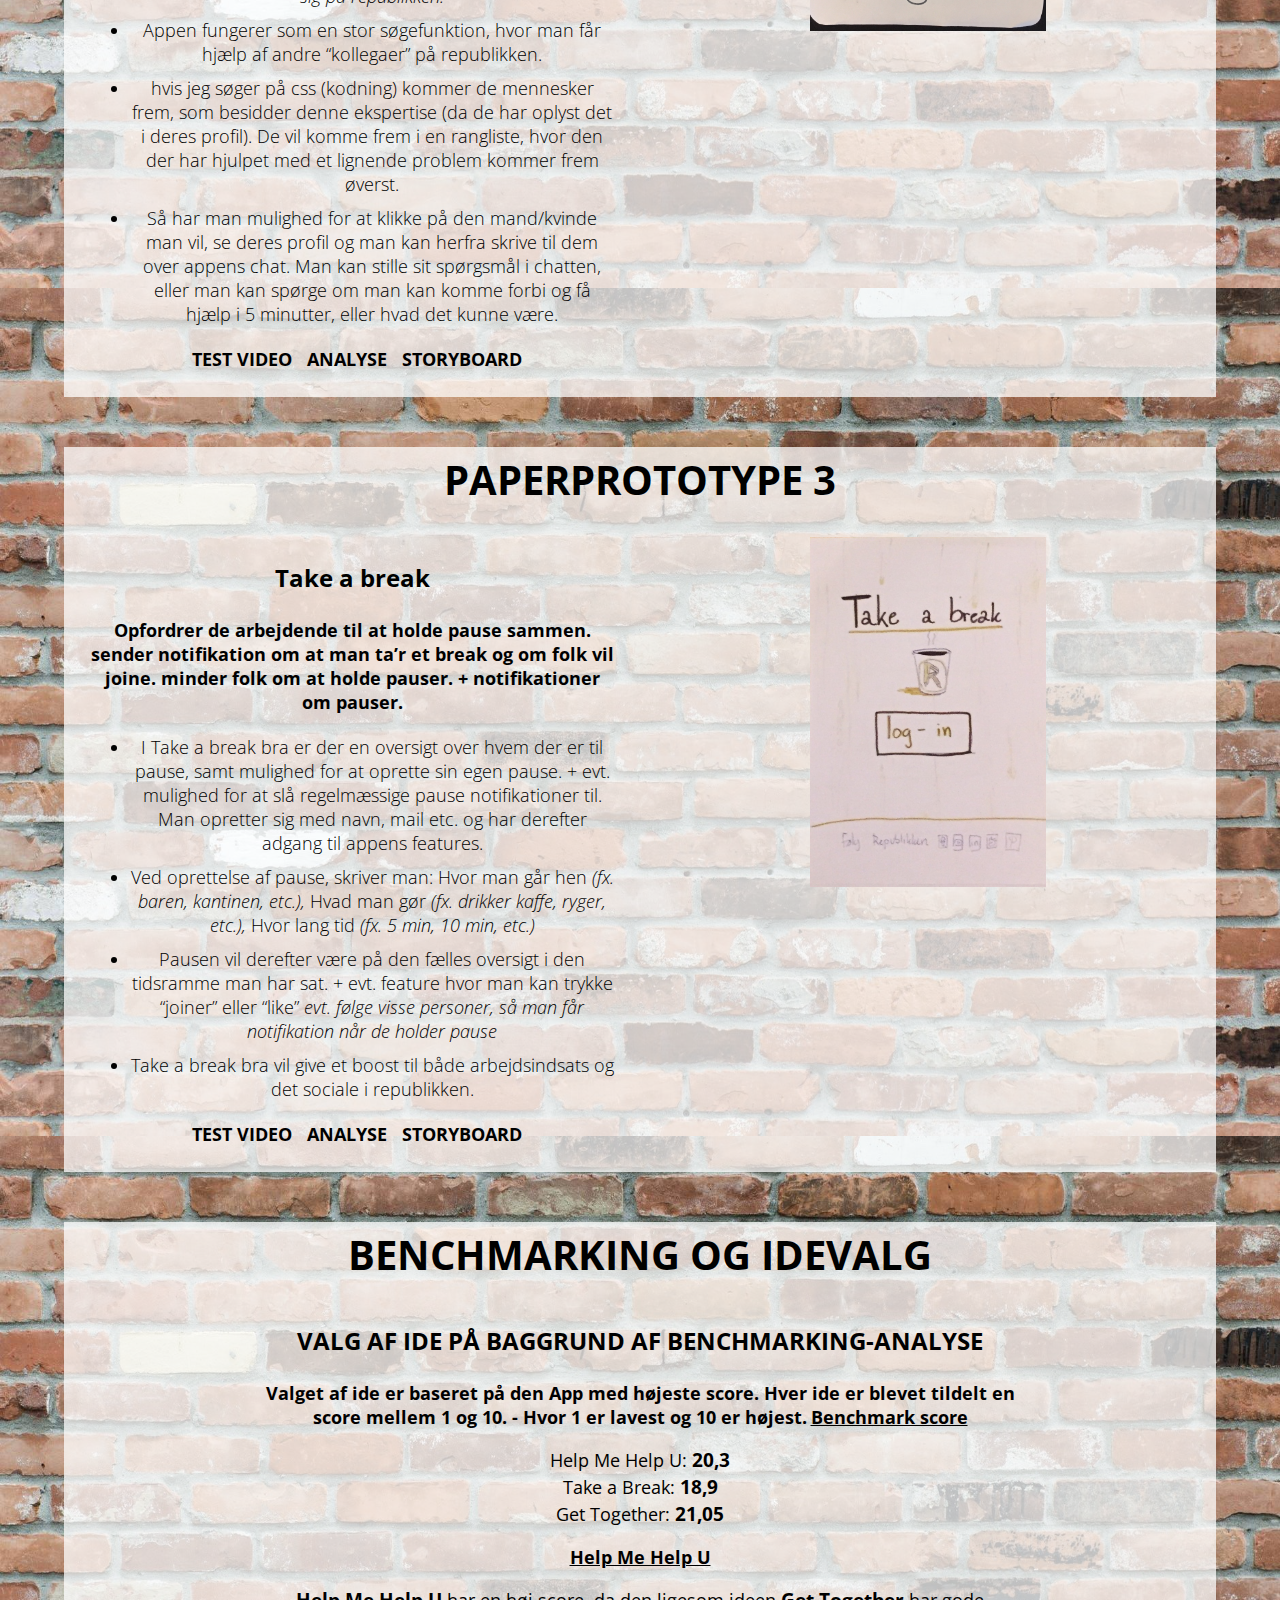
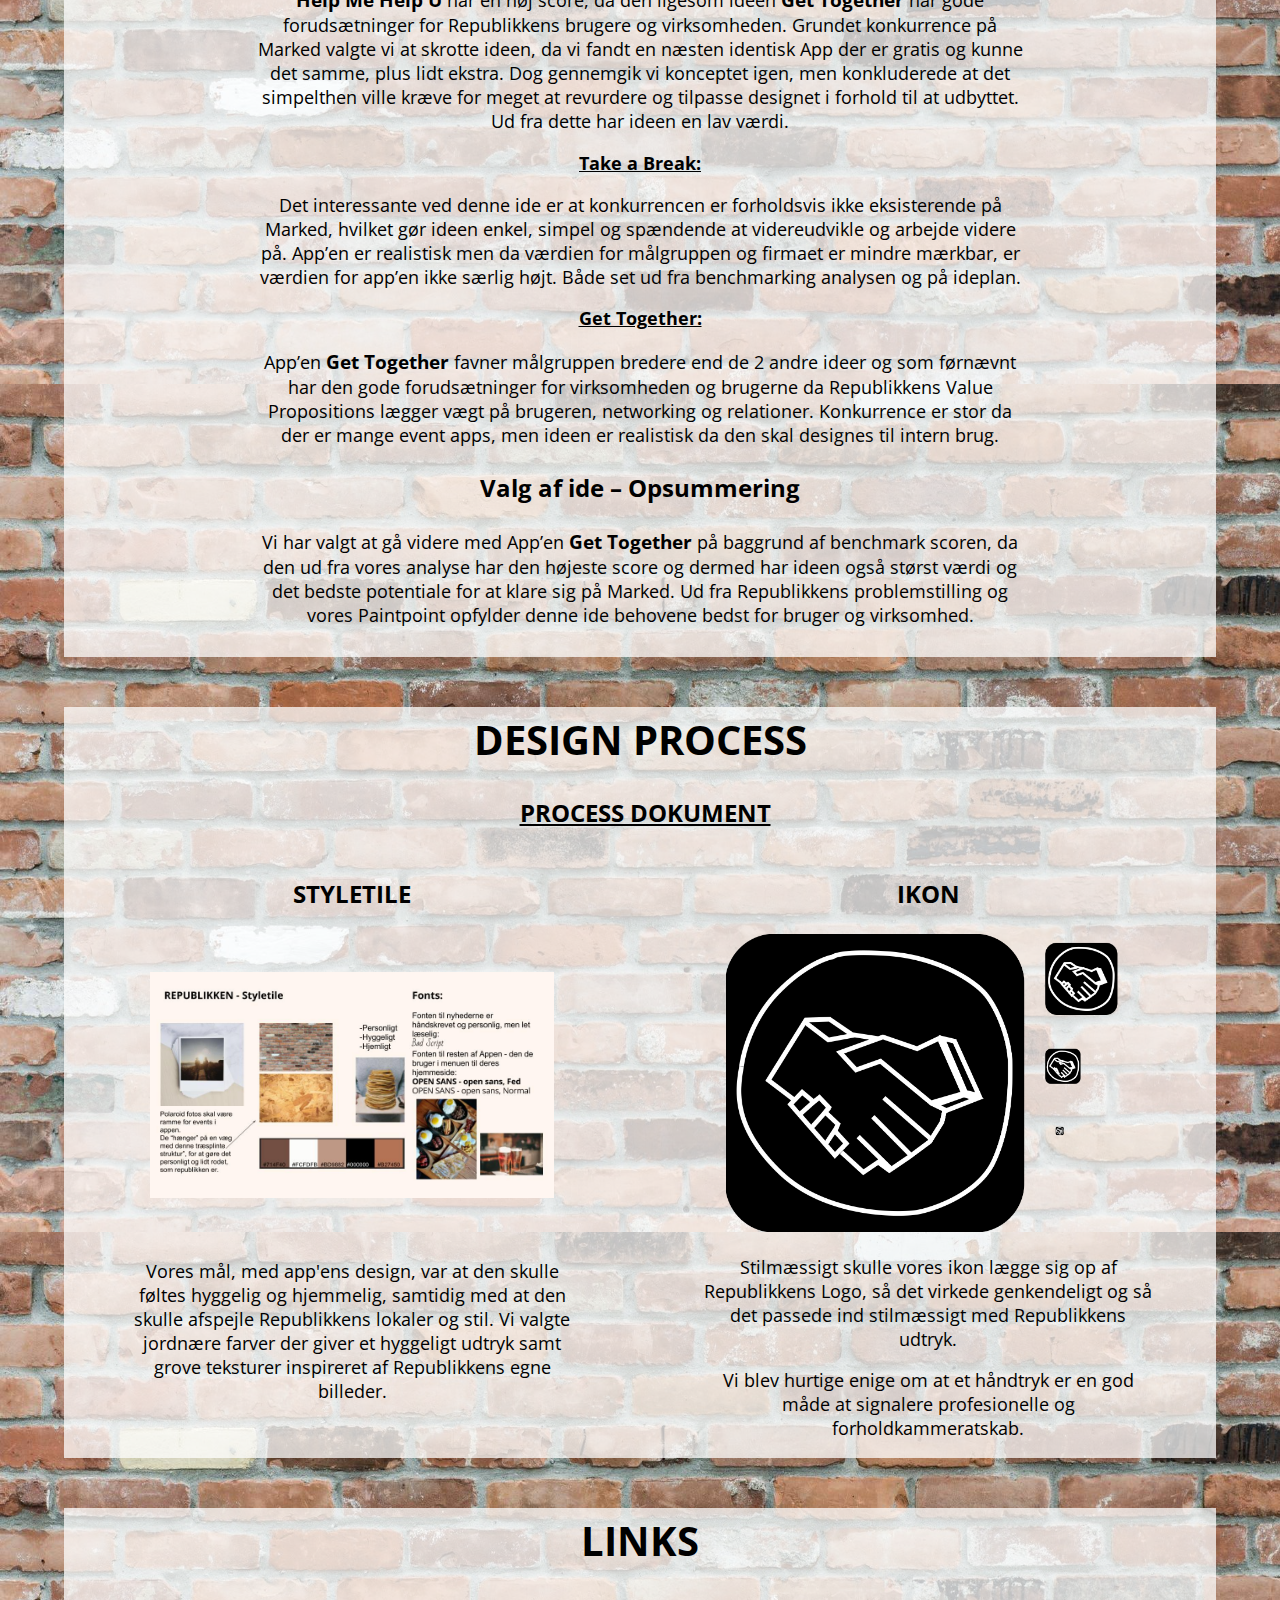
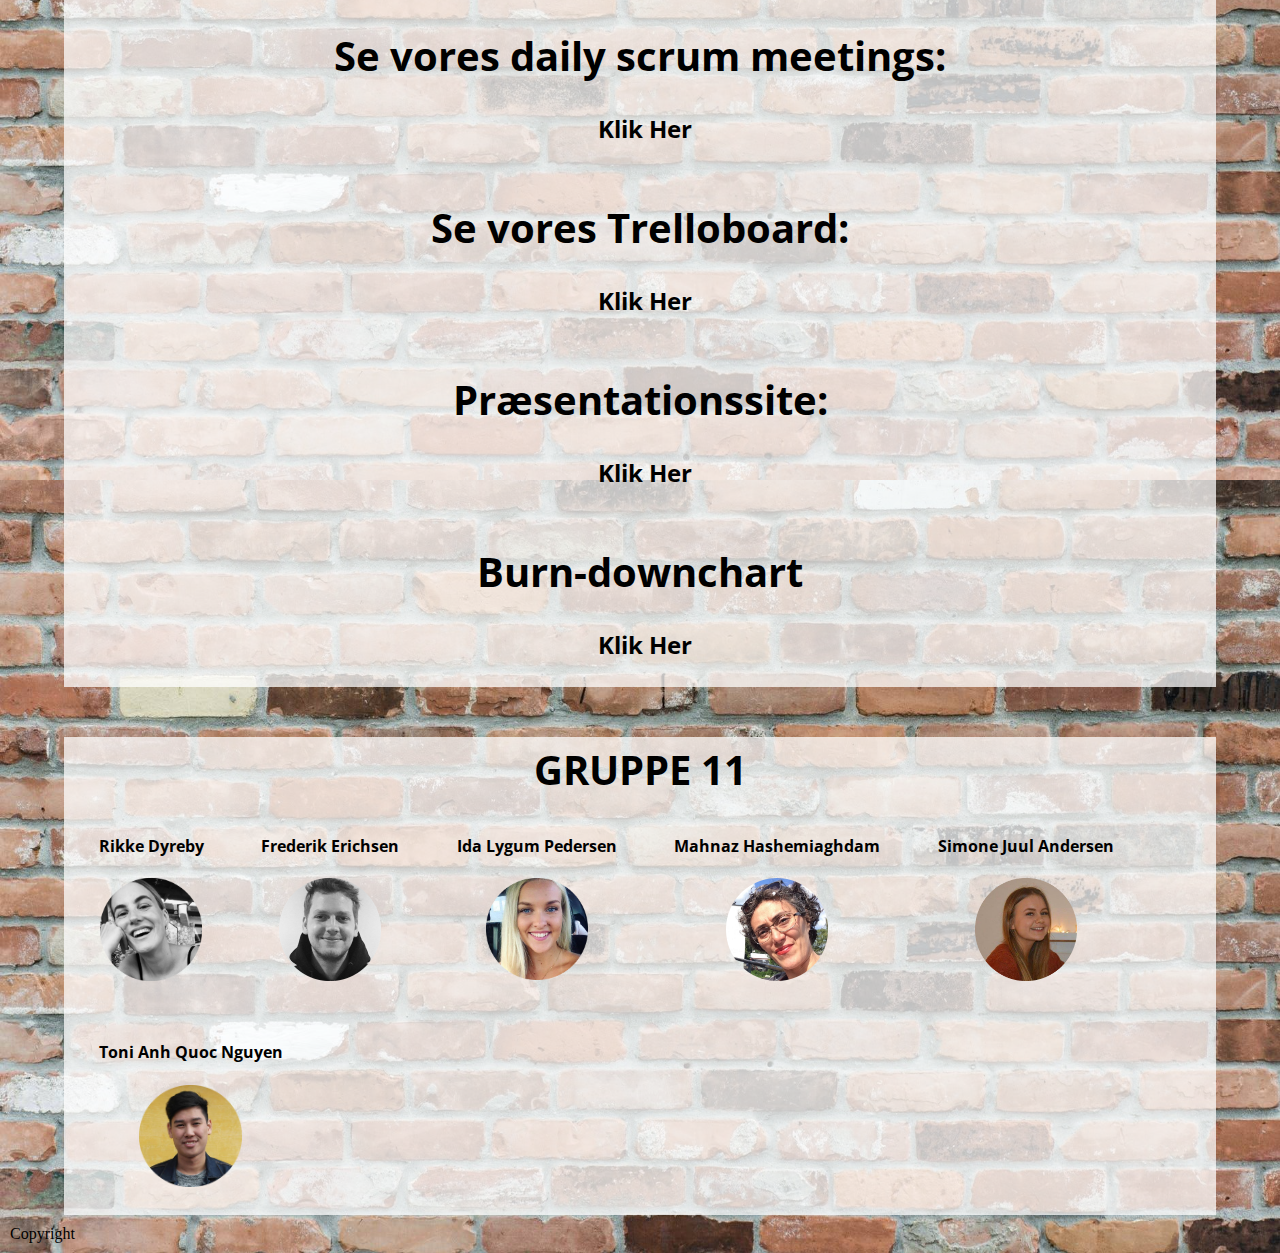
==== commit 46856d15: "Edit" ====
--- a/index_dokumentationssite.html
+++ b/index_dokumentationssite.html
@@ -37,12 +37,12 @@
                 <a href="#persona">Personas</a>
                 <a href="#forretningsmodel">The business model canvas</a>
                 <a href="#experience_map">Experience Map</a>
-                <a href="#paperprototype_1">Paperprototyper</a>
-                <a href="#idevalg">Valg af ide og Benchmarking</a>
+                <a href="#paperprototype_1">Painpoint og Paperprototyper</a>
+                <a href="#benchmarking">Valg af ide og Benchmarking</a>
                 <a href="#app_design">Design Proces</a>
-                <a href="#links">Daily Scrum</a>
-                <a href="#links">Trelloboard</a>
-                <a href="#links">Burndownchart</a>
+                <a href="#sectionwrapper_links">Daily Scrum</a>
+                <a href="#sectionwrapper_links">Trelloboard</a>
+                <a href="#sectionwrapper_links">Burndownchart</a>
             </nav>
         </div>
     </header>
@@ -63,12 +63,21 @@
             <h2>RESEARCH</h2>
             <div class="sectionwrapper">
                 <div class="column">
-                    <h3>Titel</h3>
-                    <p>Ignore the squirrels, you'll never catch them anyway my left donut is missing, as is my right, yet milk the cow favor packaging over toy for eat a plant, kill a hand yet slap kitten brother with paw. If it smells like fish eat as much as you wish hide head under blanket so no one can see yet put butt in owner's face.</p>
-                </div>
-                <div class="column">
-                    <h3>Titel</h3>
-                    <p>Ignore the squirrels, you'll never catch them anyway my left donut is missing, as is my right, yet milk the cow favor packaging over toy for eat a plant, kill a hand yet slap kitten brother with paw. If it smells like fish eat as much as you wish hide head under blanket so no one can see yet put butt in owner's face.</p>
+                    <img class="img1" src="new_media/chart.png" alt="chart 1">
+                </div>
+                <div class="column">
+                    <img class="img2" src="new_media/chart%20(2).png" alt="chart 2">
+                </div>
+                <div class="column">
+                    <img class="img3" src="new_media/chart%20(3).png" alt="chart 3">
+                </div>
+            </div>
+            <div class="sectionwrapper">
+                <div class="column">
+                    <p>Udfra den meningsmåling vi fik fra Republikkens medlemer kunne vi konkludere følgende: At stemningen og det sociale var de to primær grund til folk valgt at blive medlem hos Republikken frem for alternativer. Og over 60% af medlemerne synes det bedste ved arbejde på Republikken var stemningen og det sociale. Dog følte 31% af medlemerne stadig der var plads til forbedring med det sociale, herunder events og aktiviteter de savnede.</p>
+                    <p>
+                    Vi valgte at lytte til hvad størstedelen af medlemerne savnede, og besluttede at vi ville lave en app der skulle have samme stemningen og udtryk som i Republikkens bygning og kontorer, samt sætte fokus på at styrke det sociale og faglige gennem hyggelige aktiviteter og events.
+                    </p>
                 </div>
             </div>
         </div>
@@ -233,36 +242,20 @@
         <!-- TEST END -->
 
         <!-- VALG AF IDE START -->
-        <div id="idevalg">
-            <h2>IDEVALG</h2>
-            <div class="sectionwrapper">
-                <div class="column">
-                    <h3>Titel</h3>
-                    <p>Ignore the squirrels, you'll never catch them anyway my left donut is missing, as is my right, yet milk the cow favor packaging over toy for eat a plant, kill a hand yet slap kitten brother with paw. If it smells like fish eat as much as you wish hide head under blanket so no one can see yet put butt in owner's face.</p>
-                    <b><a href="new_media/storyboard.jpeg" alt="storyboard"target="_blank" >STORYBOARD</a></b>
-                </div>
-                <div class="column">
-                    <h3>Titel</h3>
-                    <p>Ignore the squirrels, you'll never catch them anyway my left donut is missing, as is my right, yet milk the cow favor packaging over toy for eat a plant, kill a hand yet slap kitten brother with paw. If it smells like fish eat as much as you wish hide head under blanket so no one can see yet put butt in owner's face.</p>
-                </div>
-            </div>
-        </div>
         <div id="benchmarking">
-            <h2>BENCHMARKING</h2>
+            <h2>BENCHMARKING OG IDEVALG</h2>
             <div class="sectionwrapper">
                 <div class="column">
                     <h3>VALG AF IDE PÅ BAGGRUND AF BENCHMARKING-ANALYSE</h3>
                     <b>Valget af ide er baseret på den App med højeste score. Hver ide er blevet tildelt en score mellem 1 og 10. - Hvor 1 er lavest og 10 er højest.</b>
                     <b><u>Benchmark score</u></b>
                     <p>
-                    Help Me Help U: <b>20,3</b><br>
-                    Take a Break: <b>18,9</b><br>
-                    Get Together: <b>21,05</b><br>
+                        Help Me Help U: <b>20,3</b><br> Take a Break: <b>18,9</b><br> Get Together: <b>21,05</b><br>
                     </p>
 
                     <b><u>Help Me Help U</u></b>
                     <p>
-                    <b>
+                        <b>
                     Help Me Help U</b> har en høj score, da den ligesom ideen <b>Get Together</b> har gode forudsætninger for Republikkens brugere og virksomheden. Grundet konkurrence på Marked valgte vi at skrotte ideen, da vi fandt en næsten identisk App der er gratis og kunne det samme, plus lidt ekstra. Dog gennemgik vi konceptet igen, men konkluderede at det simpelthen ville kræve for meget at revurdere og tilpasse designet i forhold til at udbyttet. Ud fra dette har ideen en lav værdi.
                     </p>
                     <b><u>Take a Break:</u></b>
@@ -281,18 +274,20 @@
         <!-- DESIGN PROCESS START-->
         <div id="app_design">
             <h2>DESIGN PROCESS</h2>
+
+            <h3><a href="http://www.rikkedyreby.dk/kea/04-ux/040203/new_media/Gruppe_11_DesignProces.pdf" target="_blank">PROCESS DOKUMENT</a></h3>
             <div class="sectionwrapper">
                 <div class="column">
                     <h3>STYLETILE</h3>
-                    <img src="new_media/Styletile%20(1).jpg" alt="styletile">
+                    <img class="img4" src="new_media/Styletile%20(1).jpg" alt="styletile">
                     <p>Vores mål, med app'ens design, var at den skulle føltes hyggelig og hjemmelig, samtidig med at den skulle afspejle Republikkens lokaler og stil. Vi valgte jordnære farver der giver et hyggeligt udtryk samt grove teksturer inspireret af Republikkens egne billeder.</p>
-
+                </div>
+                <div class="column">
                     <h3>IKON</h3>
-                    <img src="new_media/Ikon_sheet.png" alt="ikon">
+                    <img class="img5" src="new_media/Ikon_sheet.png" alt="ikon">
+
                     <p>Stilmæssigt skulle vores ikon lægge sig op af Republikkens Logo, så det virkede genkendeligt og så det passede ind stilmæssigt med Republikkens udtryk. </p>
                     <p>Vi blev hurtige enige om at et håndtryk er en god måde at signalere profesionelle og forholdkammeratskab. </p>
-
-                    <h3><a href="index.html" target="_blank">PROCESS DOKUMENT</a></h3>
                 </div>
             </div>
         </div>
@@ -313,10 +308,10 @@
                 <h2>Præsentationssite:</h2>
                 <h3><a href="index.html" target="_blank">Klik Her</a></h3>
             </div>
-        <div class="burndownchart">
-            <h2>Burn-down chart</h2>
-            <h3><a href="new_media/burndownchart.jpeg" target="_blank">Klik Her</a></h3>
-        </div>
+            <div class="burndownchart">
+                <h2>Burn-downchart</h2>
+                <h3><a href="new_media/burndownchart.jpeg" target="_blank">Klik Her</a></h3>
+            </div>
         </div>
         <!-- LINKS END -->
 
--- a/republikkenstyle.css
+++ b/republikkenstyle.css
@@ -6,6 +6,10 @@
     background-size: contain;
     margin: 0;
     padding: 0;
+}
+
+#dok_style {
+    padding: 0 5%;
 }
 
 * {
@@ -45,7 +49,7 @@
     position: fixed;
     background: rgba(0, 0, 0, 0.71);
     width: 100vw;
-    padding: .5em;
+    padding: 0;
     z-index: 100;
 }
 
@@ -353,7 +357,7 @@
 }
 
 .navn {
-    padding: .5vw 3vw 3vw 3vw;
+    padding: 1% 2% 2% 3%;
     text-align: center;
 }
 
@@ -545,6 +549,34 @@
     flex-basis: 300px;
 }
 
+#research_markedet .img1 {
+    width: 70%;
+}
+
+#research_markedet .img2 {
+    width: 65.5%;
+}
+
+#research_markedet .img3 {
+    width:87.5%;
+}
+
+#research_markedet .img1:hover {
+    transform: scale(1.5);
+}
+
+#research_markedet .img2:hover {
+    transform: scale(1.5);
+}
+
+#research_markedet .img3:hover {
+    transform: scale(1.5);
+}
+
+#research_markedet p {
+    padding: 1vw 10vw;
+}
+
 /*--------------RESEARCH SLUT---------------*/
 
 /*--------------BRUGERINTERVIEW START---------------*/
@@ -803,12 +835,28 @@
     flex-basis: 300px;
 }
 
-#app_design img {
-    width: 50%;
+#app_design .img4 {
+    width: 70%;
+    margin: 6.5% 0;
+}
+#app_design .img5 {
+    width: 70%;
+}
+
+#app_design .img4:hover {
+    transform: scale(1.5)
+}
+#app_design .img5:hover {
+    transform: scale(1.2)
 }
 
 #app_design p {
-    padding: 0 25vw;
+    padding: 0 5vw;
+
+}
+
+#app_design a {
+    text-decoration: underline;
 
 }
 
